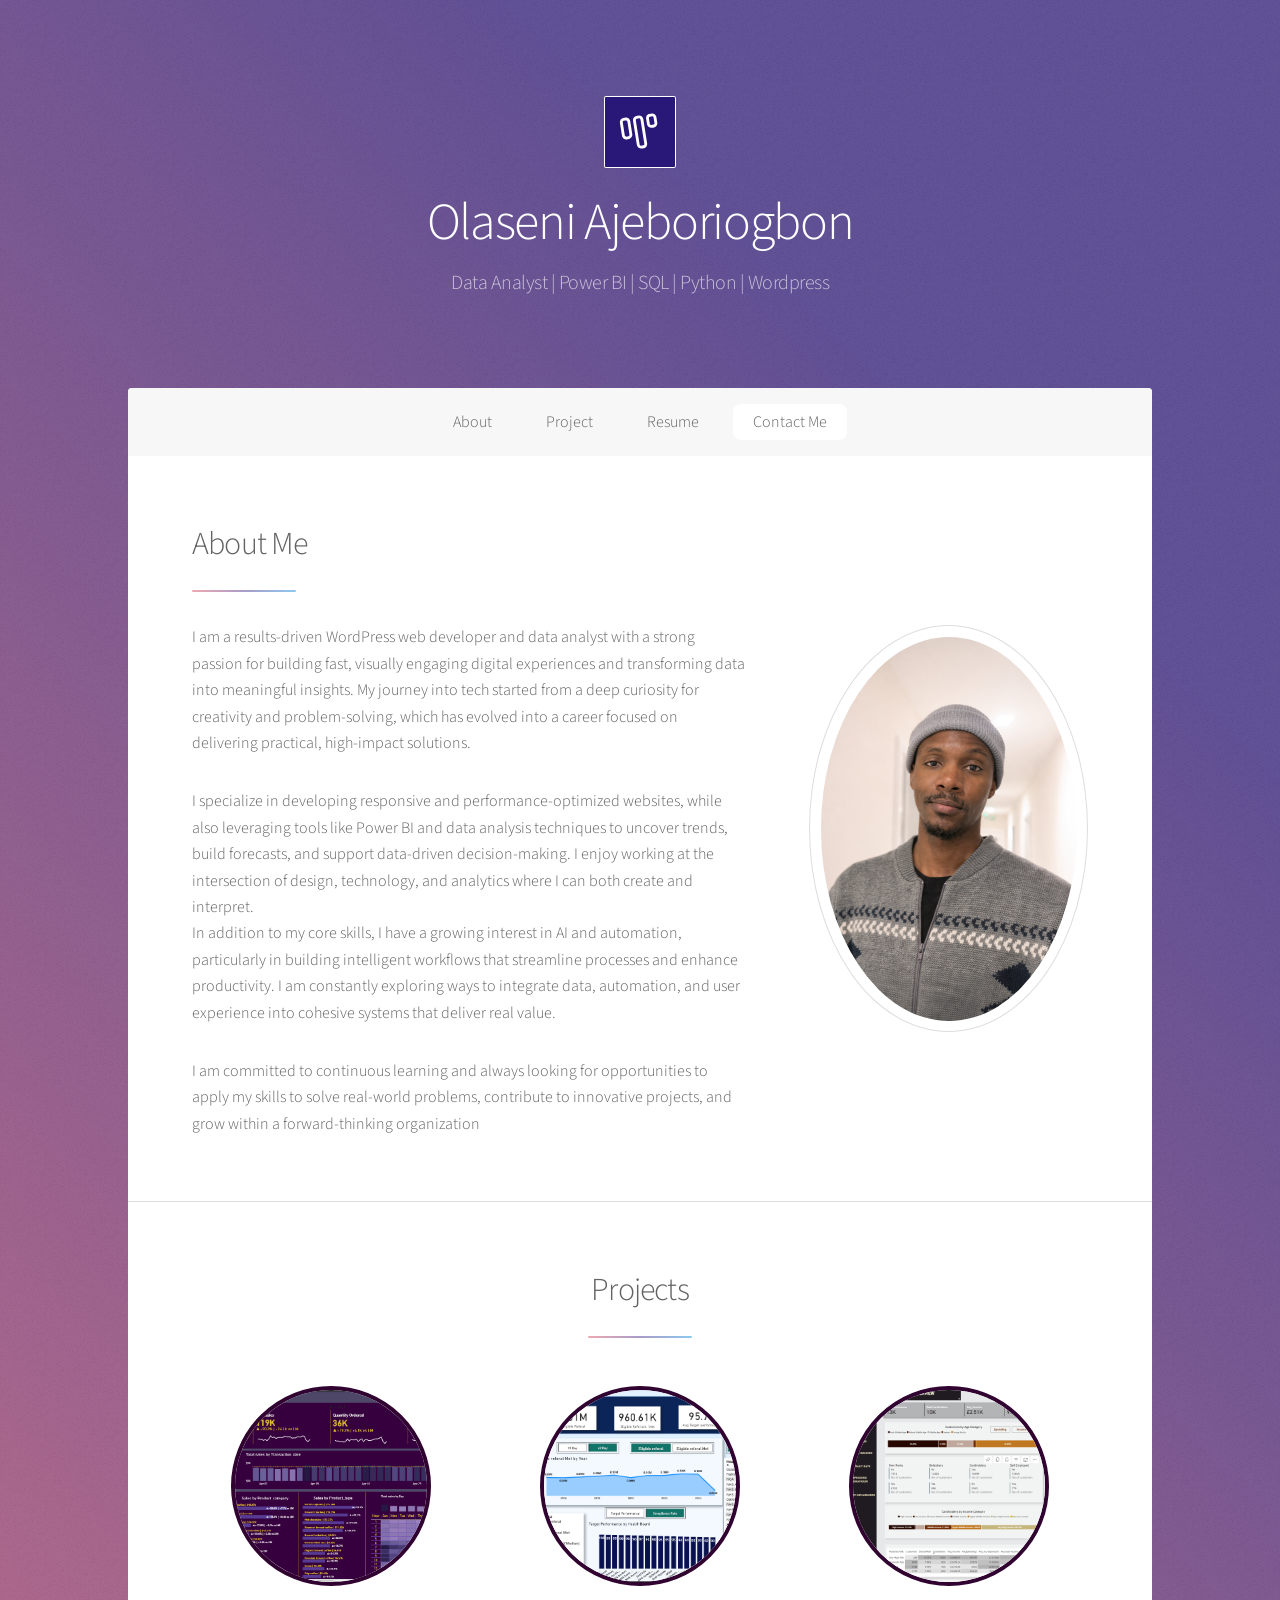
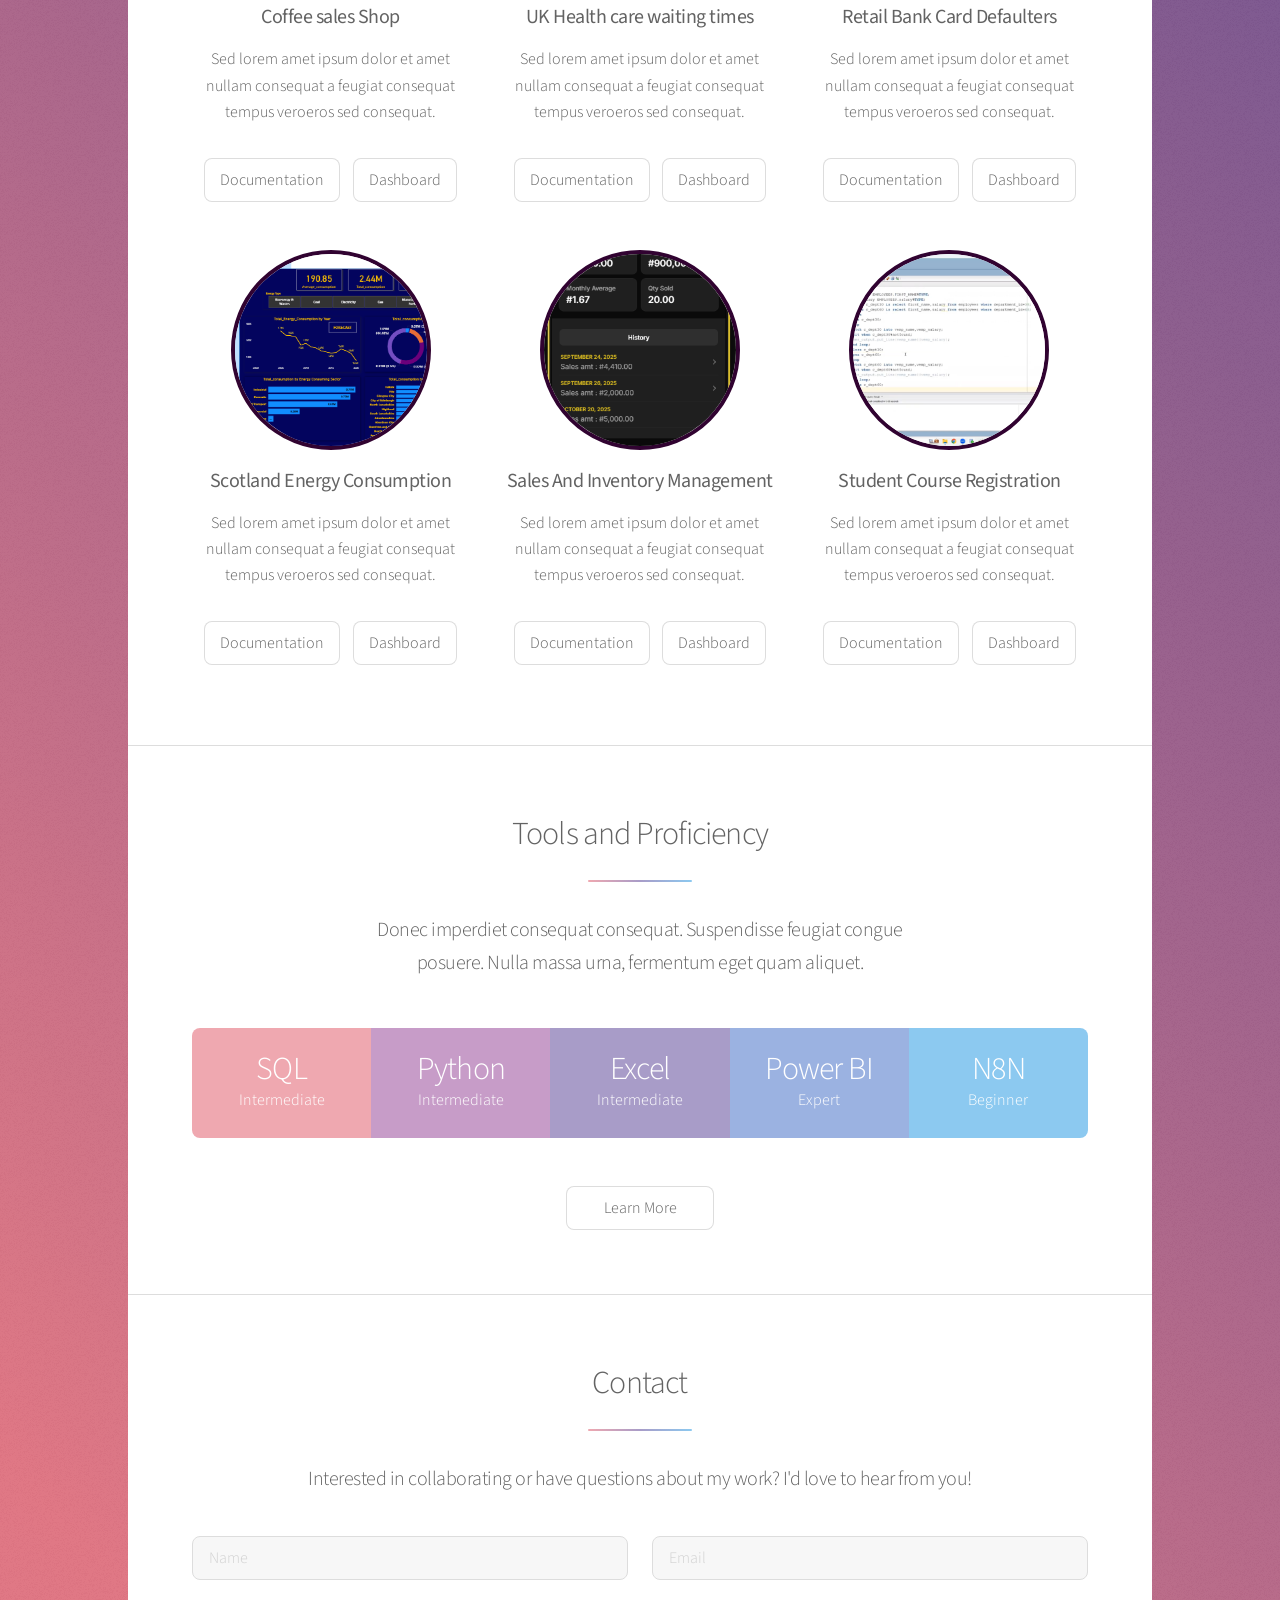
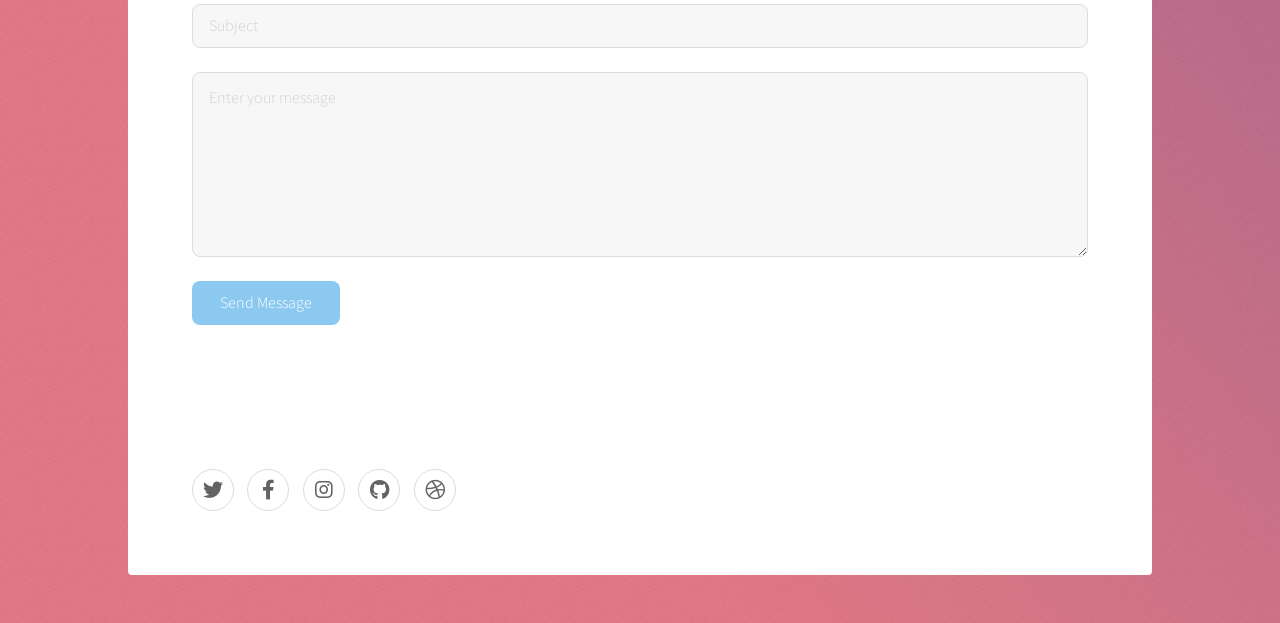
==== html5up-stellar/index.html @ 31a85ac9 "Add files via upload" ====
<!DOCTYPE HTML>
<html>

<head>
	<title>Stellar by HTML5 UP</title>
	<meta charset="utf-8" />
	<meta name="viewport" content="width=device-width, initial-scale=1, user-scalable=no" />
	<link rel="stylesheet" href="assets/css/main.css" />
	<noscript>
		<link rel="stylesheet" href="assets/css/noscript.css" />
	</noscript>
</head>

<body class="is-preload">

	<!-- Wrapper -->
	<div id="wrapper">

		<!-- Header -->
		<header id="header" class="alt">
			<span class="logo"><img src="images/Purple Logo.svg" alt="" /></span>
			<h1>Olaseni Ajeboriogbon</h1>
			<p>Data Analyst | Power BI | SQL | Python | Wordpress <br />
				<a href="https://twitter.com/ajlkn"></a><a href="https://html5up.net"></a>
			</p>
		</header>

		<!-- Nav -->
		<nav id="nav">
			<ul>
				<li><a href="#intro" class="active">About</a></li>
				<li><a href="#first">Project</a></li>
				<li><a href="#second">Resume</a></li>
				<li><a href="#cta">Contact Me</a></li>
			</ul>
		</nav>

		<!-- Main -->
		<div id="main">

			<!-- Introduction -->
			<section id="intro" class="main">
				<div class="spotlight">
					<div class="content">
						<header class="major">
							<h2>About Me</h2>
						</header>
						<p>I am a results-driven WordPress web developer and data analyst with a strong
							passion for building fast, visually engaging digital experiences and transforming
							data into meaningful insights. My journey into tech started from a deep curiosity for
							creativity and problem-solving, which has evolved into a career focused on delivering
							practical,
							high-impact solutions.</p>
						<p>I specialize in developing responsive and performance-optimized websites,
							while also leveraging tools like Power BI and data analysis techniques to
							uncover trends, build forecasts, and support data-driven decision-making.
							I enjoy working at the intersection of design, technology, and analytics where I can both
							create
							and interpret.
							<br>In addition to my core skills, I have a growing interest in AI and automation,
							particularly
							in building intelligent workflows that streamline processes and enhance productivity.
							I am constantly exploring ways to integrate data, automation, and user experience into
							cohesive systems that deliver real value.<br>
						</p>
						<p>I am committed to continuous learning and always looking for opportunities to apply my skills
							to solve
							real-world problems, contribute to innovative projects, and grow within a forward-thinking
							organization</p>
					
					</div>
					<span class="image"><img src="images/My Profile Picture.png" alt="" /></span>
				</div>
			</section>

			<!-- First Section -->
			<section id="first" class="main special">
				<header class="major">
					<h2>Projects</h2>
				</header>
				<ul class="features">
					<li>
						<span id="imgcontainer"><img src="images/Coffee shop.png" id = "img-wallpaper" alt="dashboard screenshot of coffee shop project" /></span>
						<h3><b>Coffee sales Shop</b></h3>
						<p>Sed lorem amet ipsum dolor et amet nullam consequat a feugiat consequat tempus veroeros sed
							consequat.</p>
						<div id="action-btn">
                        	<a href="[YOUR_GITHUB_PROJECT_URL]" target="_blank" id="btns" class="button">Documentation</a>
                        	<a href="[YOUR_LIVE_DASHBOARD_URL]" target="_blank" id="btns" class="button">Dashboard</a>
                    	</div>
					</li>
					<li>
						<span id="imgcontainer"><img src="images/Waiting_times.png" id = "img-wallpaper" alt="dashboard screenshot of waiting times project" /></span>
						<h3><B>UK Health care waiting times</B></h3>
						<p>Sed lorem amet ipsum dolor et amet nullam consequat a feugiat consequat tempus veroeros sed
							consequat.</p>
						<div id="action-btn">
                        	<a href="[YOUR_GITHUB_PROJECT_URL]" target="_blank" id="btns" class="button">Documentation</a>
                        	<a href="[YOUR_LIVE_DASHBOARD_URL]" target="_blank" id="btns" class="button">Dashboard</a>
                    	</div>
					</li>
					<li>
						<span id="imgcontainer"><img src="images/Card_defaulters.png" id = "img-wallpaper" alt="dashboard screenshot of card defaulters project" /></span>
						<h3><B>Retail Bank Card Defaulters</B></h3>
						<p>Sed lorem amet ipsum dolor et amet nullam consequat a feugiat consequat tempus veroeros sed
							consequat.</p>
						<div id="action-btn">
                        	<a href="[YOUR_GITHUB_PROJECT_URL]" target="_blank" id="btns" class="button">Documentation</a>
                        	<a href="[YOUR_LIVE_DASHBOARD_URL]" target="_blank" id="btns" class="button">Dashboard</a>
                    	</div>
					</li>
					<li>
						<span id="imgcontainer"><img src="images/Scotland_energy.png" id = "img-wallpaper" alt="dashboard screenshot of scotland energy project" /></span>
						<h3><B>Scotland Energy Consumption</B></h3>
						<p>Sed lorem amet ipsum dolor et amet nullam consequat a feugiat consequat tempus veroeros sed
							consequat.</p>
						<div id="action-btn">
                        	<a href="[YOUR_GITHUB_PROJECT_URL]" target="_blank" id="btns" class="button">Documentation</a>
                        	<a href="[YOUR_LIVE_DASHBOARD_URL]" target="_blank" id="btns" class="button">Dashboard</a>
                    	</div>
					</li>
					<li>
						<span id="imgcontainer"><img src="images/Glide_app.png" id = "img-wallpaper" alt="dashboard screenshot of glide app project" /></span>
						<h3><B>Sales And Inventory Management</B></h3>
						<p>Sed lorem amet ipsum dolor et amet nullam consequat a feugiat consequat tempus veroeros sed
							consequat.</p>
						<div id="action-btn">
                        	<a href="[YOUR_GITHUB_PROJECT_URL]" target="_blank" id="btns" class="button">Documentation</a>
                        	<a href="[YOUR_LIVE_DASHBOARD_URL]" target="_blank" id="btns" class="button">Dashboard</a>
                    	</div>
					</li>
					<li>
						<span id="imgcontainer"><img src="images/Mysql.png" id = "img-wallpaper" alt="dashboard screenshot of mysql project" /></span>
						<h3><B>Student Course Registration</B></h3>
						<p>Sed lorem amet ipsum dolor et amet nullam consequat a feugiat consequat tempus veroeros sed
							consequat.</p>
						<div id="action-btn">
                        	<a href="[YOUR_GITHUB_PROJECT_URL]" target="_blank" id="btns" class="button">Documentation</a>
                        	<a href="[YOUR_LIVE_DASHBOARD_URL]" target="_blank" id="btns" class="button">Dashboard</a>
                    	</div>
					</li>
				</ul>
				
			</section>

			<!-- Second Section -->
			<section id="second" class="main special">
				<header class="major">
					<h2>Tools and Proficiency</h2>
					<p>Donec imperdiet consequat consequat. Suspendisse feugiat congue<br />
						posuere. Nulla massa urna, fermentum eget quam aliquet.</p>
				</header>
				<ul class="statistics">
					<li class="style1">
						<span class=></span>
						<strong>SQL</strong> Intermediate
					</li>
					<li class="style2">
						<span class=></span>
						<strong>Python</strong> Intermediate
					</li>
					<li class="style3">
						<span class=></span>
						<strong>Excel</strong> Intermediate
					</li>
					<li class="style4">
						<span class=></span>
						<strong>Power BI</strong> Expert
					</li>
					<li class="style5">
						<span class=></span>
						<strong>N8N</strong> Beginner
					</li>
				</ul>
				<footer class="major">
					<ul class="actions special">
						<li><a href="generic.html" class="button">Learn More</a></li>
					</ul>
				</footer>
			</section>

			<!-- Get Started -->
			<section id="cta" class="main special">
				<header class="major">
					<h2>Contact</h2>
					<div class="container">
						<p> Interested in collaborating or have questions about my work? I'd love to hear from you!</p>
						<!--💡UPDATE: Go to formsubmit.co and replace the email with your own-->
						<form method="post" action="https://formsubmit.co/olaseniaje@gmail.com">
											<div class="row gtr-uniform">
												<div class="col-6 col-12-xsmall">
													<input type="text" name="demo-name" id="demo-name" value="" placeholder="Name" />
												</div>
												<div class="col-6 col-12-xsmall">
													<input type="email" name="demo-email" id="demo-email" value="" placeholder="Email" />
												</div>
												<div class="col-12">
													<input type="text" name="demo-category" id="demo-category" value="" placeholder="Subject" />
													
												</div>
												<div class="col-12">
													<textarea name="demo-message" id="demo-message" placeholder="Enter your message" rows="6"></textarea>
												</div>
												<div class="col-12">
													<ul class="actions">
														<li><input type="submit" value="Send Message" class="primary" /></li>
														
													</ul>
												</div>
											</div>
										</form>
					</div>
			</section>


			<!-- Footer -->
			<footer id="footer">
				
				<section>
					<ul class="icons">
						<li><a href="#" class="icon brands fa-twitter alt"><span class="label">Twitter</span></a></li>
						<li><a href="#" class="icon brands fa-facebook-f alt"><span class="label">Facebook</span></a>
						</li>
						<li><a href="#" class="icon brands fa-instagram alt"><span class="label">Instagram</span></a>
						</li>
						<li><a href="#" class="icon brands fa-github alt"><span class="label">GitHub</span></a></li>
						<li><a href="#" class="icon brands fa-dribbble alt"><span class="label">Dribbble</span></a></li>
					</ul>
				</section>
			</footer>
		</div>

		<!-- Scripts -->
		<script src="assets/js/jquery.min.js"></script>
		<script src="assets/js/jquery.scrollex.min.js"></script>
		<script src="assets/js/jquery.scrolly.min.js"></script>
		<script src="assets/js/browser.min.js"></script>
		<script src="assets/js/breakpoints.min.js"></script>
		<script src="assets/js/util.js"></script>
		<script src="assets/js/main.js"></script>

</body>

</html>
---- html5up-stellar/assets/css/main.css ----
@import url(fontawesome-all.min.css);
@import 'https://fonts.googleapis.com/css?family=Source+Sans+Pro:300,400';

/*
	Stellar by HTML5 UP
	html5up.net | @ajlkn
	Free for personal and commercial use under the CCA 3.0 license (html5up.net/license)
*/

html, body, div, span, applet, object,
iframe, h1, h2, h3, h4, h5, h6, p, blockquote,
pre, a, abbr, acronym, address, big, cite,
code, del, dfn, em, img, ins, kbd, q, s, samp,
small, strike, strong, sub, sup, tt, var, b,
u, i, center, dl, dt, dd, ol, ul, li, fieldset,
form, label, legend, table, caption, tbody,
tfoot, thead, tr, th, td, article, aside,
canvas, details, embed, figure, figcaption,
footer, header, hgroup, menu, nav, output, ruby,
section, summary, time, mark, audio, video {
	margin: 0;
	padding: 0;
	border: 0;
	font-size: 100%;
	font: inherit;
	vertical-align: baseline;}

article, aside, details, figcaption, figure,
footer, header, hgroup, menu, nav, section {
	display: block;}

body {
	line-height: 1;
}

ol, ul {
	list-style: none;
}

blockquote, q {
	quotes: none;
}

	blockquote:before, blockquote:after, q:before, q:after {
		content: '';
		content: none;
	}

table {
	border-collapse: collapse;
	border-spacing: 0;
}

body {
	-webkit-text-size-adjust: none;
}

mark {
	background-color: transparent;
	color: inherit;
}

input::-moz-focus-inner {
	border: 0;
	padding: 0;
}

input, select, textarea {
	-moz-appearance: none;
	-webkit-appearance: none;
	-ms-appearance: none;
	appearance: none;
}

/* Basic */

	@-ms-viewport {
		width: device-width;
	}

	body {
		-ms-overflow-style: scrollbar;
	}

	@media screen and (max-width: 480px) {

		html, body {
			min-width: 320px;
		}

	}

	html {
		box-sizing: border-box;
	}

	*, *:before, *:after {
		box-sizing: inherit;
	}

	body {
		background-color: #935d8c;
		background-image: url("images/overlay.png"), -moz-linear-gradient(45deg, #e37682 15%, #5f4d93 85%);
		background-image: url("images/overlay.png"), -webkit-linear-gradient(45deg, #e37682 15%, #5f4d93 85%);
		background-image: url("images/overlay.png"), -ms-linear-gradient(45deg, #e37682 15%, #5f4d93 85%);
		background-image: url("images/overlay.png"), linear-gradient(45deg, #e37682 15%, #5f4d93 85%);
	}

		body.is-preload *, body.is-preload *:before, body.is-preload *:after {
			-moz-animation: none !important;
			-webkit-animation: none !important;
			-ms-animation: none !important;
			animation: none !important;
			-moz-transition: none !important;
			-webkit-transition: none !important;
			-ms-transition: none !important;
			transition: none !important;
		}

/* Type */

	body {
		background-color: #935d8c;
		color: rgba(255, 255, 255, 0.65);
	}

	body, input, select, textarea {
		font-family: "Source Sans Pro", Helvetica, sans-serif;
		font-size: 17pt;
		font-weight: 300;
		line-height: 1.65;
	}

		@media screen and (max-width: 1680px) {

			body, input, select, textarea {
				font-size: 14pt;
			}

		}

		@media screen and (max-width: 1280px) {

			body, input, select, textarea {
				font-size: 12pt;
			}

		}

		@media screen and (max-width: 360px) {

			body, input, select, textarea {
				font-size: 11pt;
			}

		}

	a {
		-moz-transition: color 0.2s ease, border-bottom 0.2s ease;
		-webkit-transition: color 0.2s ease, border-bottom 0.2s ease;
		-ms-transition: color 0.2s ease, border-bottom 0.2s ease;
		transition: color 0.2s ease, border-bottom 0.2s ease;
		text-decoration: none;
		border-bottom: dotted 1px;
		color: inherit;
	}

		a:hover {
			border-bottom-color: transparent;
		}

	strong, b {
		font-weight: 400;
	}

	em, i {
		font-style: italic;
	}

	p {
		margin: 0 0 2em 0;
	}

		p.content {
			-moz-columns: 20em 2;
			-webkit-columns: 20em 2;
			-ms-columns: 20em 2;
			columns: 20em 2;
			-moz-column-gap: 2em;
			-webkit-column-gap: 2em;
			-ms-column-gap: 2em;
			column-gap: 2em;
			text-align: justify;
		}

	h1, h2, h3, h4, h5, h6 {
		font-weight: 300;
		line-height: 1.5;
		margin: 0 0 0.7em 0;
		letter-spacing: -0.025em;
	}

		h1 a, h2 a, h3 a, h4 a, h5 a, h6 a {
			color: inherit;
			text-decoration: none;
		}

	h1 {
		font-size: 2.5em;
		line-height: 1.2;
	}

	h2 {
		font-size: 1.5em;
	}

	h3 {
		font-size: 1.25em;
	}

	h4 {
		font-size: 1.1em;
	}

	h5 {
		font-size: 0.9em;
	}

	h6 {
		font-size: 0.7em;
	}

	@media screen and (max-width: 736px) {

		h1 {
			font-size: 2em;
		}

	}

	sub {
		font-size: 0.8em;
		position: relative;
		top: 0.5em;
	}

	sup {
		font-size: 0.8em;
		position: relative;
		top: -0.5em;
	}

	blockquote {
		border-left: solid 4px;
		font-style: italic;
		margin: 0 0 2em 0;
		padding: 0.5em 0 0.5em 2em;
	}

	code {
		border-radius: 8px;
		border: solid 1px;
		font-family: "Courier New", monospace;
		font-size: 0.9em;
		margin: 0 0.25em;
		padding: 0.25em 0.65em;
	}

	pre {
		-webkit-overflow-scrolling: touch;
		font-family: "Courier New", monospace;
		font-size: 0.9em;
		margin: 0 0 2em 0;
	}

		pre code {
			display: block;
			line-height: 1.75;
			padding: 1em 1.5em;
			overflow-x: auto;
		}

	hr {
		border: 0;
		border-bottom: solid 1px;
		margin: 2em 0;
	}

		hr.major {
			margin: 3em 0;
		}

	.align-left {
		text-align: left;
	}

	.align-center {
		text-align: center;
	}

	.align-right {
		text-align: right;
	}

	input, select, textarea {
		color: #ffffff;
	}

	a:hover {
		color: #ffffff;
	}

	strong, b {
		color: #ffffff;
	}

	h1, h2, h3, h4, h5, h6 {
		color: #ffffff;
	}

	blockquote {
		border-left-color: rgba(255, 255, 255, 0.35);
	}

	code {
		background: rgba(255, 255, 255, 0.075);
		border-color: rgba(255, 255, 255, 0.35);
	}

	hr {
		border-bottom-color: rgba(255, 255, 255, 0.35);
	}

/* Row */

	.row {
		display: flex;
		flex-wrap: wrap;
		box-sizing: border-box;
		align-items: stretch;
	}

		.row > * {
			box-sizing: border-box;
		}

		.row.gtr-uniform > * > :last-child {
			margin-bottom: 0;
		}

		.row.aln-left {
			justify-content: flex-start;
		}

		.row.aln-center {
			justify-content: center;
		}

		.row.aln-right {
			justify-content: flex-end;
		}

		.row.aln-top {
			align-items: flex-start;
		}

		.row.aln-middle {
			align-items: center;
		}

		.row.aln-bottom {
			align-items: flex-end;
		}

		.row > .imp {
			order: -1;
		}

		.row > .col-1 {
			width: 8.33333%;
		}

		.row > .off-1 {
			margin-left: 8.33333%;
		}

		.row > .col-2 {
			width: 16.66667%;
		}

		.row > .off-2 {
			margin-left: 16.66667%;
		}

		.row > .col-3 {
			width: 25%;
		}

		.row > .off-3 {
			margin-left: 25%;
		}

		.row > .col-4 {
			width: 33.33333%;
		}

		.row > .off-4 {
			margin-left: 33.33333%;
		}

		.row > .col-5 {
			width: 41.66667%;
		}

		.row > .off-5 {
			margin-left: 41.66667%;
		}

		.row > .col-6 {
			width: 50%;
		}

		.row > .off-6 {
			margin-left: 50%;
		}

		.row > .col-7 {
			width: 58.33333%;
		}

		.row > .off-7 {
			margin-left: 58.33333%;
		}

		.row > .col-8 {
			width: 66.66667%;
		}

		.row > .off-8 {
			margin-left: 66.66667%;
		}

		.row > .col-9 {
			width: 75%;
		}

		.row > .off-9 {
			margin-left: 75%;
		}

		.row > .col-10 {
			width: 83.33333%;
		}

		.row > .off-10 {
			margin-left: 83.33333%;
		}

		.row > .col-11 {
			width: 91.66667%;
		}

		.row > .off-11 {
			margin-left: 91.66667%;
		}

		.row > .col-12 {
			width: 100%;
		}

		.row > .off-12 {
			margin-left: 100%;
		}

		.row.gtr-0 {
			margin-top: 0;
			margin-left: 0em;
		}

			.row.gtr-0 > * {
				padding: 0 0 0 0em;
			}

			.row.gtr-0.gtr-uniform {
				margin-top: 0em;
			}

				.row.gtr-0.gtr-uniform > * {
					padding-top: 0em;
				}

		.row.gtr-25 {
			margin-top: 0;
			margin-left: -0.375em;
		}

			.row.gtr-25 > * {
				padding: 0 0 0 0.375em;
			}

			.row.gtr-25.gtr-uniform {
				margin-top: -0.375em;
			}

				.row.gtr-25.gtr-uniform > * {
					padding-top: 0.375em;
				}

		.row.gtr-50 {
			margin-top: 0;
			margin-left: -0.75em;
		}

			.row.gtr-50 > * {
				padding: 0 0 0 0.75em;
			}

			.row.gtr-50.gtr-uniform {
				margin-top: -0.75em;
			}

				.row.gtr-50.gtr-uniform > * {
					padding-top: 0.75em;
				}

		.row {
			margin-top: 0;
			margin-left: -1.5em;
		}

			.row > * {
				padding: 0 0 0 1.5em;
			}

			.row.gtr-uniform {
				margin-top: -1.5em;
			}

				.row.gtr-uniform > * {
					padding-top: 1.5em;
				}

		.row.gtr-150 {
			margin-top: 0;
			margin-left: -2.25em;
		}

			.row.gtr-150 > * {
				padding: 0 0 0 2.25em;
			}

			.row.gtr-150.gtr-uniform {
				margin-top: -2.25em;
			}

				.row.gtr-150.gtr-uniform > * {
					padding-top: 2.25em;
				}

		.row.gtr-200 {
			margin-top: 0;
			margin-left: -3em;
		}

			.row.gtr-200 > * {
				padding: 0 0 0 3em;
			}

			.row.gtr-200.gtr-uniform {
				margin-top: -3em;
			}

				.row.gtr-200.gtr-uniform > * {
					padding-top: 3em;
				}

		@media screen and (max-width: 1680px) {

			.row {
				display: flex;
				flex-wrap: wrap;
				box-sizing: border-box;
				align-items: stretch;
			}

				.row > * {
					box-sizing: border-box;
				}

				.row.gtr-uniform > * > :last-child {
					margin-bottom: 0;
				}

				.row.aln-left {
					justify-content: flex-start;
				}

				.row.aln-center {
					justify-content: center;
				}

				.row.aln-right {
					justify-content: flex-end;
				}

				.row.aln-top {
					align-items: flex-start;
				}

				.row.aln-middle {
					align-items: center;
				}

				.row.aln-bottom {
					align-items: flex-end;
				}

				.row > .imp-xlarge {
					order: -1;
				}

				.row > .col-1-xlarge {
					width: 8.33333%;
				}

				.row > .off-1-xlarge {
					margin-left: 8.33333%;
				}

				.row > .col-2-xlarge {
					width: 16.66667%;
				}

				.row > .off-2-xlarge {
					margin-left: 16.66667%;
				}

				.row > .col-3-xlarge {
					width: 25%;
				}

				.row > .off-3-xlarge {
					margin-left: 25%;
				}

				.row > .col-4-xlarge {
					width: 33.33333%;
				}

				.row > .off-4-xlarge {
					margin-left: 33.33333%;
				}

				.row > .col-5-xlarge {
					width: 41.66667%;
				}

				.row > .off-5-xlarge {
					margin-left: 41.66667%;
				}

				.row > .col-6-xlarge {
					width: 50%;
				}

				.row > .off-6-xlarge {
					margin-left: 50%;
				}

				.row > .col-7-xlarge {
					width: 58.33333%;
				}

				.row > .off-7-xlarge {
					margin-left: 58.33333%;
				}

				.row > .col-8-xlarge {
					width: 66.66667%;
				}

				.row > .off-8-xlarge {
					margin-left: 66.66667%;
				}

				.row > .col-9-xlarge {
					width: 75%;
				}

				.row > .off-9-xlarge {
					margin-left: 75%;
				}

				.row > .col-10-xlarge {
					width: 83.33333%;
				}

				.row > .off-10-xlarge {
					margin-left: 83.33333%;
				}

				.row > .col-11-xlarge {
					width: 91.66667%;
				}

				.row > .off-11-xlarge {
					margin-left: 91.66667%;
				}

				.row > .col-12-xlarge {
					width: 100%;
				}

				.row > .off-12-xlarge {
					margin-left: 100%;
				}

				.row.gtr-0 {
					margin-top: 0;
					margin-left: 0em;
				}

					.row.gtr-0 > * {
						padding: 0 0 0 0em;
					}

					.row.gtr-0.gtr-uniform {
						margin-top: 0em;
					}

						.row.gtr-0.gtr-uniform > * {
							padding-top: 0em;
						}

				.row.gtr-25 {
					margin-top: 0;
					margin-left: -0.375em;
				}

					.row.gtr-25 > * {
						padding: 0 0 0 0.375em;
					}

					.row.gtr-25.gtr-uniform {
						margin-top: -0.375em;
					}

						.row.gtr-25.gtr-uniform > * {
							padding-top: 0.375em;
						}

				.row.gtr-50 {
					margin-top: 0;
					margin-left: -0.75em;
				}

					.row.gtr-50 > * {
						padding: 0 0 0 0.75em;
					}

					.row.gtr-50.gtr-uniform {
						margin-top: -0.75em;
					}

						.row.gtr-50.gtr-uniform > * {
							padding-top: 0.75em;
						}

				.row {
					margin-top: 0;
					margin-left: -1.5em;
				}

					.row > * {
						padding: 0 0 0 1.5em;
					}

					.row.gtr-uniform {
						margin-top: -1.5em;
					}

						.row.gtr-uniform > * {
							padding-top: 1.5em;
						}

				.row.gtr-150 {
					margin-top: 0;
					margin-left: -2.25em;
				}

					.row.gtr-150 > * {
						padding: 0 0 0 2.25em;
					}

					.row.gtr-150.gtr-uniform {
						margin-top: -2.25em;
					}

						.row.gtr-150.gtr-uniform > * {
							padding-top: 2.25em;
						}

				.row.gtr-200 {
					margin-top: 0;
					margin-left: -3em;
				}

					.row.gtr-200 > * {
						padding: 0 0 0 3em;
					}

					.row.gtr-200.gtr-uniform {
						margin-top: -3em;
					}

						.row.gtr-200.gtr-uniform > * {
							padding-top: 3em;
						}

		}

		@media screen and (max-width: 1280px) {

			.row {
				display: flex;
				flex-wrap: wrap;
				box-sizing: border-box;
				align-items: stretch;
			}

				.row > * {
					box-sizing: border-box;
				}

				.row.gtr-uniform > * > :last-child {
					margin-bottom: 0;
				}

				.row.aln-left {
					justify-content: flex-start;
				}

				.row.aln-center {
					justify-content: center;
				}

				.row.aln-right {
					justify-content: flex-end;
				}

				.row.aln-top {
					align-items: flex-start;
				}

				.row.aln-middle {
					align-items: center;
				}

				.row.aln-bottom {
					align-items: flex-end;
				}

				.row > .imp-large {
					order: -1;
				}

				.row > .col-1-large {
					width: 8.33333%;
				}

				.row > .off-1-large {
					margin-left: 8.33333%;
				}

				.row > .col-2-large {
					width: 16.66667%;
				}

				.row > .off-2-large {
					margin-left: 16.66667%;
				}

				.row > .col-3-large {
					width: 25%;
				}

				.row > .off-3-large {
					margin-left: 25%;
				}

				.row > .col-4-large {
					width: 33.33333%;
				}

				.row > .off-4-large {
					margin-left: 33.33333%;
				}

				.row > .col-5-large {
					width: 41.66667%;
				}

				.row > .off-5-large {
					margin-left: 41.66667%;
				}

				.row > .col-6-large {
					width: 50%;
				}

				.row > .off-6-large {
					margin-left: 50%;
				}

				.row > .col-7-large {
					width: 58.33333%;
				}

				.row > .off-7-large {
					margin-left: 58.33333%;
				}

				.row > .col-8-large {
					width: 66.66667%;
				}

				.row > .off-8-large {
					margin-left: 66.66667%;
				}

				.row > .col-9-large {
					width: 75%;
				}

				.row > .off-9-large {
					margin-left: 75%;
				}

				.row > .col-10-large {
					width: 83.33333%;
				}

				.row > .off-10-large {
					margin-left: 83.33333%;
				}

				.row > .col-11-large {
					width: 91.66667%;
				}

				.row > .off-11-large {
					margin-left: 91.66667%;
				}

				.row > .col-12-large {
					width: 100%;
				}

				.row > .off-12-large {
					margin-left: 100%;
				}

				.row.gtr-0 {
					margin-top: 0;
					margin-left: 0em;
				}

					.row.gtr-0 > * {
						padding: 0 0 0 0em;
					}

					.row.gtr-0.gtr-uniform {
						margin-top: 0em;
					}

						.row.gtr-0.gtr-uniform > * {
							padding-top: 0em;
						}

				.row.gtr-25 {
					margin-top: 0;
					margin-left: -0.375em;
				}

					.row.gtr-25 > * {
						padding: 0 0 0 0.375em;
					}

					.row.gtr-25.gtr-uniform {
						margin-top: -0.375em;
					}

						.row.gtr-25.gtr-uniform > * {
							padding-top: 0.375em;
						}

				.row.gtr-50 {
					margin-top: 0;
					margin-left: -0.75em;
				}

					.row.gtr-50 > * {
						padding: 0 0 0 0.75em;
					}

					.row.gtr-50.gtr-uniform {
						margin-top: -0.75em;
					}

						.row.gtr-50.gtr-uniform > * {
							padding-top: 0.75em;
						}

				.row {
					margin-top: 0;
					margin-left: -1.5em;
				}

					.row > * {
						padding: 0 0 0 1.5em;
					}

					.row.gtr-uniform {
						margin-top: -1.5em;
					}

						.row.gtr-uniform > * {
							padding-top: 1.5em;
						}

				.row.gtr-150 {
					margin-top: 0;
					margin-left: -2.25em;
				}

					.row.gtr-150 > * {
						padding: 0 0 0 2.25em;
					}

					.row.gtr-150.gtr-uniform {
						margin-top: -2.25em;
					}

						.row.gtr-150.gtr-uniform > * {
							padding-top: 2.25em;
						}

				.row.gtr-200 {
					margin-top: 0;
					margin-left: -3em;
				}

					.row.gtr-200 > * {
						padding: 0 0 0 3em;
					}

					.row.gtr-200.gtr-uniform {
						margin-top: -3em;
					}

						.row.gtr-200.gtr-uniform > * {
							padding-top: 3em;
						}

		}

		@media screen and (max-width: 980px) {

			.row {
				display: flex;
				flex-wrap: wrap;
				box-sizing: border-box;
				align-items: stretch;
			}

				.row > * {
					box-sizing: border-box;
				}

				.row.gtr-uniform > * > :last-child {
					margin-bottom: 0;
				}

				.row.aln-left {
					justify-content: flex-start;
				}

				.row.aln-center {
					justify-content: center;
				}

				.row.aln-right {
					justify-content: flex-end;
				}

				.row.aln-top {
					align-items: flex-start;
				}

				.row.aln-middle {
					align-items: center;
				}

				.row.aln-bottom {
					align-items: flex-end;
				}

				.row > .imp-medium {
					order: -1;
				}

				.row > .col-1-medium {
					width: 8.33333%;
				}

				.row > .off-1-medium {
					margin-left: 8.33333%;
				}

				.row > .col-2-medium {
					width: 16.66667%;
				}

				.row > .off-2-medium {
					margin-left: 16.66667%;
				}

				.row > .col-3-medium {
					width: 25%;
				}

				.row > .off-3-medium {
					margin-left: 25%;
				}

				.row > .col-4-medium {
					width: 33.33333%;
				}

				.row > .off-4-medium {
					margin-left: 33.33333%;
				}

				.row > .col-5-medium {
					width: 41.66667%;
				}

				.row > .off-5-medium {
					margin-left: 41.66667%;
				}

				.row > .col-6-medium {
					width: 50%;
				}

				.row > .off-6-medium {
					margin-left: 50%;
				}

				.row > .col-7-medium {
					width: 58.33333%;
				}

				.row > .off-7-medium {
					margin-left: 58.33333%;
				}

				.row > .col-8-medium {
					width: 66.66667%;
				}

				.row > .off-8-medium {
					margin-left: 66.66667%;
				}

				.row > .col-9-medium {
					width: 75%;
				}

				.row > .off-9-medium {
					margin-left: 75%;
				}

				.row > .col-10-medium {
					width: 83.33333%;
				}

				.row > .off-10-medium {
					margin-left: 83.33333%;
				}

				.row > .col-11-medium {
					width: 91.66667%;
				}

				.row > .off-11-medium {
					margin-left: 91.66667%;
				}

				.row > .col-12-medium {
					width: 100%;
				}

				.row > .off-12-medium {
					margin-left: 100%;
				}

				.row.gtr-0 {
					margin-top: 0;
					margin-left: 0em;
				}

					.row.gtr-0 > * {
						padding: 0 0 0 0em;
					}

					.row.gtr-0.gtr-uniform {
						margin-top: 0em;
					}

						.row.gtr-0.gtr-uniform > * {
							padding-top: 0em;
						}

				.row.gtr-25 {
					margin-top: 0;
					margin-left: -0.375em;
				}

					.row.gtr-25 > * {
						padding: 0 0 0 0.375em;
					}

					.row.gtr-25.gtr-uniform {
						margin-top: -0.375em;
					}

						.row.gtr-25.gtr-uniform > * {
							padding-top: 0.375em;
						}

				.row.gtr-50 {
					margin-top: 0;
					margin-left: -0.75em;
				}

					.row.gtr-50 > * {
						padding: 0 0 0 0.75em;
					}

					.row.gtr-50.gtr-uniform {
						margin-top: -0.75em;
					}

						.row.gtr-50.gtr-uniform > * {
							padding-top: 0.75em;
						}

				.row {
					margin-top: 0;
					margin-left: -1.5em;
				}

					.row > * {
						padding: 0 0 0 1.5em;
					}

					.row.gtr-uniform {
						margin-top: -1.5em;
					}

						.row.gtr-uniform > * {
							padding-top: 1.5em;
						}

				.row.gtr-150 {
					margin-top: 0;
					margin-left: -2.25em;
				}

					.row.gtr-150 > * {
						padding: 0 0 0 2.25em;
					}

					.row.gtr-150.gtr-uniform {
						margin-top: -2.25em;
					}

						.row.gtr-150.gtr-uniform > * {
							padding-top: 2.25em;
						}

				.row.gtr-200 {
					margin-top: 0;
					margin-left: -3em;
				}

					.row.gtr-200 > * {
						padding: 0 0 0 3em;
					}

					.row.gtr-200.gtr-uniform {
						margin-top: -3em;
					}

						.row.gtr-200.gtr-uniform > * {
							padding-top: 3em;
						}

		}

		@media screen and (max-width: 736px) {

			.row {
				display: flex;
				flex-wrap: wrap;
				box-sizing: border-box;
				align-items: stretch;
			}

				.row > * {
					box-sizing: border-box;
				}

				.row.gtr-uniform > * > :last-child {
					margin-bottom: 0;
				}

				.row.aln-left {
					justify-content: flex-start;
				}

				.row.aln-center {
					justify-content: center;
				}

				.row.aln-right {
					justify-content: flex-end;
				}

				.row.aln-top {
					align-items: flex-start;
				}

				.row.aln-middle {
					align-items: center;
				}

				.row.aln-bottom {
					align-items: flex-end;
				}

				.row > .imp-small {
					order: -1;
				}

				.row > .col-1-small {
					width: 8.33333%;
				}

				.row > .off-1-small {
					margin-left: 8.33333%;
				}

				.row > .col-2-small {
					width: 16.66667%;
				}

				.row > .off-2-small {
					margin-left: 16.66667%;
				}

				.row > .col-3-small {
					width: 25%;
				}

				.row > .off-3-small {
					margin-left: 25%;
				}

				.row > .col-4-small {
					width: 33.33333%;
				}

				.row > .off-4-small {
					margin-left: 33.33333%;
				}

				.row > .col-5-small {
					width: 41.66667%;
				}

				.row > .off-5-small {
					margin-left: 41.66667%;
				}

				.row > .col-6-small {
					width: 50%;
				}

				.row > .off-6-small {
					margin-left: 50%;
				}

				.row > .col-7-small {
					width: 58.33333%;
				}

				.row > .off-7-small {
					margin-left: 58.33333%;
				}

				.row > .col-8-small {
					width: 66.66667%;
				}

				.row > .off-8-small {
					margin-left: 66.66667%;
				}

				.row > .col-9-small {
					width: 75%;
				}

				.row > .off-9-small {
					margin-left: 75%;
				}

				.row > .col-10-small {
					width: 83.33333%;
				}

				.row > .off-10-small {
					margin-left: 83.33333%;
				}

				.row > .col-11-small {
					width: 91.66667%;
				}

				.row > .off-11-small {
					margin-left: 91.66667%;
				}

				.row > .col-12-small {
					width: 100%;
				}

				.row > .off-12-small {
					margin-left: 100%;
				}

				.row.gtr-0 {
					margin-top: 0;
					margin-left: 0em;
				}

					.row.gtr-0 > * {
						padding: 0 0 0 0em;
					}

					.row.gtr-0.gtr-uniform {
						margin-top: 0em;
					}

						.row.gtr-0.gtr-uniform > * {
							padding-top: 0em;
						}

				.row.gtr-25 {
					margin-top: 0;
					margin-left: -0.25em;
				}

					.row.gtr-25 > * {
						padding: 0 0 0 0.25em;
					}

					.row.gtr-25.gtr-uniform {
						margin-top: -0.25em;
					}

						.row.gtr-25.gtr-uniform > * {
							padding-top: 0.25em;
						}

				.row.gtr-50 {
					margin-top: 0;
					margin-left: -0.5em;
				}

					.row.gtr-50 > * {
						padding: 0 0 0 0.5em;
					}

					.row.gtr-50.gtr-uniform {
						margin-top: -0.5em;
					}

						.row.gtr-50.gtr-uniform > * {
							padding-top: 0.5em;
						}

				.row {
					margin-top: 0;
					margin-left: -1em;
				}

					.row > * {
						padding: 0 0 0 1em;
					}

					.row.gtr-uniform {
						margin-top: -1em;
					}

						.row.gtr-uniform > * {
							padding-top: 1em;
						}

				.row.gtr-150 {
					margin-top: 0;
					margin-left: -1.5em;
				}

					.row.gtr-150 > * {
						padding: 0 0 0 1.5em;
					}

					.row.gtr-150.gtr-uniform {
						margin-top: -1.5em;
					}

						.row.gtr-150.gtr-uniform > * {
							padding-top: 1.5em;
						}

				.row.gtr-200 {
					margin-top: 0;
					margin-left: -2em;
				}

					.row.gtr-200 > * {
						padding: 0 0 0 2em;
					}

					.row.gtr-200.gtr-uniform {
						margin-top: -2em;
					}

						.row.gtr-200.gtr-uniform > * {
							padding-top: 2em;
						}

		}

		@media screen and (max-width: 480px) {

			.row {
				display: flex;
				flex-wrap: wrap;
				box-sizing: border-box;
				align-items: stretch;
			}

				.row > * {
					box-sizing: border-box;
				}

				.row.gtr-uniform > * > :last-child {
					margin-bottom: 0;
				}

				.row.aln-left {
					justify-content: flex-start;
				}

				.row.aln-center {
					justify-content: center;
				}

				.row.aln-right {
					justify-content: flex-end;
				}

				.row.aln-top {
					align-items: flex-start;
				}

				.row.aln-middle {
					align-items: center;
				}

				.row.aln-bottom {
					align-items: flex-end;
				}

				.row > .imp-xsmall {
					order: -1;
				}

				.row > .col-1-xsmall {
					width: 8.33333%;
				}

				.row > .off-1-xsmall {
					margin-left: 8.33333%;
				}

				.row > .col-2-xsmall {
					width: 16.66667%;
				}

				.row > .off-2-xsmall {
					margin-left: 16.66667%;
				}

				.row > .col-3-xsmall {
					width: 25%;
				}

				.row > .off-3-xsmall {
					margin-left: 25%;
				}

				.row > .col-4-xsmall {
					width: 33.33333%;
				}

				.row > .off-4-xsmall {
					margin-left: 33.33333%;
				}

				.row > .col-5-xsmall {
					width: 41.66667%;
				}

				.row > .off-5-xsmall {
					margin-left: 41.66667%;
				}

				.row > .col-6-xsmall {
					width: 50%;
				}

				.row > .off-6-xsmall {
					margin-left: 50%;
				}

				.row > .col-7-xsmall {
					width: 58.33333%;
				}

				.row > .off-7-xsmall {
					margin-left: 58.33333%;
				}

				.row > .col-8-xsmall {
					width: 66.66667%;
				}

				.row > .off-8-xsmall {
					margin-left: 66.66667%;
				}

				.row > .col-9-xsmall {
					width: 75%;
				}

				.row > .off-9-xsmall {
					margin-left: 75%;
				}

				.row > .col-10-xsmall {
					width: 83.33333%;
				}

				.row > .off-10-xsmall {
					margin-left: 83.33333%;
				}

				.row > .col-11-xsmall {
					width: 91.66667%;
				}

				.row > .off-11-xsmall {
					margin-left: 91.66667%;
				}

				.row > .col-12-xsmall {
					width: 100%;
				}

				.row > .off-12-xsmall {
					margin-left: 100%;
				}

				.row.gtr-0 {
					margin-top: 0;
					margin-left: 0em;
				}

					.row.gtr-0 > * {
						padding: 0 0 0 0em;
					}

					.row.gtr-0.gtr-uniform {
						margin-top: 0em;
					}

						.row.gtr-0.gtr-uniform > * {
							padding-top: 0em;
						}

				.row.gtr-25 {
					margin-top: 0;
					margin-left: -0.3125em;
				}

					.row.gtr-25 > * {
						padding: 0 0 0 0.3125em;
					}

					.row.gtr-25.gtr-uniform {
						margin-top: -0.3125em;
					}

						.row.gtr-25.gtr-uniform > * {
							padding-top: 0.3125em;
						}

				.row.gtr-50 {
					margin-top: 0;
					margin-left: -0.625em;
				}

					.row.gtr-50 > * {
						padding: 0 0 0 0.625em;
					}

					.row.gtr-50.gtr-uniform {
						margin-top: -0.625em;
					}

						.row.gtr-50.gtr-uniform > * {
							padding-top: 0.625em;
						}

				.row {
					margin-top: 0;
					margin-left: -1.25em;
				}

					.row > * {
						padding: 0 0 0 1.25em;
					}

					.row.gtr-uniform {
						margin-top: -1.25em;
					}

						.row.gtr-uniform > * {
							padding-top: 1.25em;
						}

				.row.gtr-150 {
					margin-top: 0;
					margin-left: -1.875em;
				}

					.row.gtr-150 > * {
						padding: 0 0 0 1.875em;
					}

					.row.gtr-150.gtr-uniform {
						margin-top: -1.875em;
					}

						.row.gtr-150.gtr-uniform > * {
							padding-top: 1.875em;
						}

				.row.gtr-200 {
					margin-top: 0;
					margin-left: -2.5em;
				}

					.row.gtr-200 > * {
						padding: 0 0 0 2.5em;
					}

					.row.gtr-200.gtr-uniform {
						margin-top: -2.5em;
					}

						.row.gtr-200.gtr-uniform > * {
							padding-top: 2.5em;
						}

		}

/* Box */

	.box {
		border-radius: 8px;
		border: solid;
		margin-bottom: 2em;
		padding: 1.5em;
	}

		.box > :last-child,
		.box > :last-child > :last-child,
		.box > :last-child > :last-child > :last-child {
			margin-bottom: 0;
		}

		.box.alt {
			border: 0;
			border-radius: 0;
			padding: 0;
		}

	.box {
		border-color: rgba(255, 255, 255, 0.35);
	}

/* Button */

	input[type="submit"],
	input[type="reset"],
	input[type="button"],
	button,
	.button {
		-moz-appearance: none;
		-webkit-appearance: none;
		-ms-appearance: none;
		appearance: none;
		-moz-transition: background-color 0.2s ease-in-out, color 0.2s ease-in-out;
		-webkit-transition: background-color 0.2s ease-in-out, color 0.2s ease-in-out;
		-ms-transition: background-color 0.2s ease-in-out, color 0.2s ease-in-out;
		transition: background-color 0.2s ease-in-out, color 0.2s ease-in-out;
		border-radius: 8px;
		border: 0;
		cursor: pointer;
		display: inline-block;
		font-weight: 300;
		height: 2.75em;
		line-height: 2.75em;
		min-width: 9.25em;
		padding: 0 1.5em;
		text-align: center;
		text-decoration: none;
		white-space: nowrap;
	}

		input[type="submit"].icon,
		input[type="reset"].icon,
		input[type="button"].icon,
		button.icon,
		.button.icon {
			padding-left: 1.35em;
		}

			input[type="submit"].icon:before,
			input[type="reset"].icon:before,
			input[type="button"].icon:before,
			button.icon:before,
			.button.icon:before {
				margin-right: 0.5em;
			}

		input[type="submit"].fit,
		input[type="reset"].fit,
		input[type="button"].fit,
		button.fit,
		.button.fit {
			width: 100%;
		}

		input[type="submit"].small,
		input[type="reset"].small,
		input[type="button"].small,
		button.small,
		.button.small {
			font-size: 0.8em;
		}

		input[type="submit"].large,
		input[type="reset"].large,
		input[type="button"].large,
		button.large,
		.button.large {
			font-size: 1.35em;
		}

		input[type="submit"].disabled, input[type="submit"]:disabled,
		input[type="reset"].disabled,
		input[type="reset"]:disabled,
		input[type="button"].disabled,
		input[type="button"]:disabled,
		button.disabled,
		button:disabled,
		.button.disabled,
		.button:disabled {
			pointer-events: none;
			opacity: 0.25;
		}

		@media screen and (max-width: 736px) {

			input[type="submit"],
			input[type="reset"],
			input[type="button"],
			button,
			.button {
				min-width: 0;
			}

		}

	input[type="submit"],
	input[type="reset"],
	input[type="button"],
	button,
	.button {
		background-color: transparent;
		box-shadow: inset 0 0 0 1px rgba(255, 255, 255, 0.35);
		color: #ffffff !important;
	}

		input[type="submit"]:hover,
		input[type="reset"]:hover,
		input[type="button"]:hover,
		button:hover,
		.button:hover {
			background-color: rgba(255, 255, 255, 0.075);
		}

		input[type="submit"]:active,
		input[type="reset"]:active,
		input[type="button"]:active,
		button:active,
		.button:active {
			background-color: rgba(255, 255, 255, 0.2);
		}

		input[type="submit"].icon:before,
		input[type="reset"].icon:before,
		input[type="button"].icon:before,
		button.icon:before,
		.button.icon:before {
			color: rgba(255, 255, 255, 0.5);
		}

		input[type="submit"].primary,
		input[type="reset"].primary,
		input[type="button"].primary,
		button.primary,
		.button.primary {
			background-color: #8cc9f0;
			color: #ffffff !important;
			box-shadow: none;
		}

			input[type="submit"].primary:hover,
			input[type="reset"].primary:hover,
			input[type="button"].primary:hover,
			button.primary:hover,
			.button.primary:hover {
				background-color: #9acff2;
			}

			input[type="submit"].primary:active,
			input[type="reset"].primary:active,
			input[type="button"].primary:active,
			button.primary:active,
			.button.primary:active {
				background-color: #7ec3ee;
			}

			input[type="submit"].primary.icon:before,
			input[type="reset"].primary.icon:before,
			input[type="button"].primary.icon:before,
			button.primary.icon:before,
			.button.primary.icon:before {
				color: #ffffff !important;
			}

/* Form */

	form {
		margin: 0 0 2em 0;
	}

	label {
		display: block;
		font-size: 0.9em;
		font-weight: 400;
		margin: 0 0 1em 0;
	}

	input[type="text"],
	input[type="password"],
	input[type="email"],
	select,
	textarea {
		-moz-appearance: none;
		-webkit-appearance: none;
		-ms-appearance: none;
		appearance: none;
		border-radius: 8px;
		border: solid 1px;
		color: inherit;
		display: block;
		outline: 0;
		padding: 0 1em;
		text-decoration: none;
		width: 100%;
	}

		input[type="text"]:invalid,
		input[type="password"]:invalid,
		input[type="email"]:invalid,
		select:invalid,
		textarea:invalid {
			box-shadow: none;
		}

	select {
		background-size: 1.25rem;
		background-repeat: no-repeat;
		background-position: calc(100% - 1rem) center;
		height: 2.75em;
		padding-right: 2.75em;
		text-overflow: ellipsis;
	}

		select:focus::-ms-value {
			background-color: transparent;
		}

		select::-ms-expand {
			display: none;
		}

	input[type="text"],
	input[type="password"],
	input[type="email"],
	select {
		height: 2.75em;
	}

	textarea {
		padding: 0.75em 1em;
	}

	input[type="checkbox"],
	input[type="radio"] {
		-moz-appearance: none;
		-webkit-appearance: none;
		-ms-appearance: none;
		appearance: none;
		display: block;
		float: left;
		margin-right: -2em;
		opacity: 0;
		width: 1em;
		z-index: -1;
	}

		input[type="checkbox"] + label,
		input[type="radio"] + label {
			text-decoration: none;
			cursor: pointer;
			display: inline-block;
			font-size: 1em;
			font-weight: 300;
			padding-left: 2.4em;
			padding-right: 0.75em;
			position: relative;
		}

			input[type="checkbox"] + label:before,
			input[type="radio"] + label:before {
				-moz-osx-font-smoothing: grayscale;
				-webkit-font-smoothing: antialiased;
				display: inline-block;
				font-style: normal;
				font-variant: normal;
				text-rendering: auto;
				line-height: 1;
				text-transform: none !important;
				font-family: 'Font Awesome 5 Free';
				font-weight: 900;
			}

			input[type="checkbox"] + label:before,
			input[type="radio"] + label:before {
				border-radius: 8px;
				border: solid 1px;
				content: '';
				display: inline-block;
				font-size: 0.8em;
				height: 2.0625em;
				left: 0;
				line-height: 2.0625em;
				position: absolute;
				text-align: center;
				top: 0;
				width: 2.0625em;
			}

		input[type="checkbox"]:checked + label:before,
		input[type="radio"]:checked + label:before {
			content: '\f00c';
		}

	input[type="checkbox"] + label:before {
		border-radius: 8px;
	}

	input[type="radio"] + label:before {
		border-radius: 100%;
	}

	::-webkit-input-placeholder {
		opacity: 1.0;
	}

	:-moz-placeholder {
		opacity: 1.0;
	}

	::-moz-placeholder {
		opacity: 1.0;
	}

	:-ms-input-placeholder {
		opacity: 1.0;
	}

	label {
		color: #ffffff;
	}

	input[type="text"],
	input[type="password"],
	input[type="email"],
	select,
	textarea {
		background-color: rgba(255, 255, 255, 0.075);
		border-color: rgba(255, 255, 255, 0.35);
	}

		input[type="text"]:focus,
		input[type="password"]:focus,
		input[type="email"]:focus,
		select:focus,
		textarea:focus {
			border-color: #8cc9f0;
			box-shadow: 0 0 0 1px #8cc9f0;
		}

	select {
		background-image: url("data:image/svg+xml;charset=utf8,%3Csvg xmlns='http://www.w3.org/2000/svg' width='40' height='40' preserveAspectRatio='none' viewBox='0 0 40 40'%3E%3Cpath d='M9.4,12.3l10.4,10.4l10.4-10.4c0.2-0.2,0.5-0.4,0.9-0.4c0.3,0,0.6,0.1,0.9,0.4l3.3,3.3c0.2,0.2,0.4,0.5,0.4,0.9 c0,0.4-0.1,0.6-0.4,0.9L20.7,31.9c-0.2,0.2-0.5,0.4-0.9,0.4c-0.3,0-0.6-0.1-0.9-0.4L4.3,17.3c-0.2-0.2-0.4-0.5-0.4-0.9 c0-0.4,0.1-0.6,0.4-0.9l3.3-3.3c0.2-0.2,0.5-0.4,0.9-0.4S9.1,12.1,9.4,12.3z' fill='rgba(255, 255, 255, 0.35)' /%3E%3C/svg%3E");
	}

		select option {
			color: #ffffff;
			background: #935d8c;
		}

	input[type="checkbox"] + label,
	input[type="radio"] + label {
		color: rgba(255, 255, 255, 0.65);
	}

		input[type="checkbox"] + label:before,
		input[type="radio"] + label:before {
			background: rgba(255, 255, 255, 0.075);
			border-color: rgba(255, 255, 255, 0.35);
		}

	input[type="checkbox"]:checked + label:before,
	input[type="radio"]:checked + label:before {
		background-color: #ffffff;
		border-color: #ffffff;
		color: #935d8c;
	}

	input[type="checkbox"]:focus + label:before,
	input[type="radio"]:focus + label:before {
		border-color: #8cc9f0;
		box-shadow: 0 0 0 1px #8cc9f0;
	}

	::-webkit-input-placeholder {
		color: rgba(255, 255, 255, 0.5) !important;
	}

	:-moz-placeholder {
		color: rgba(255, 255, 255, 0.5) !important;
	}

	::-moz-placeholder {
		color: rgba(255, 255, 255, 0.5) !important;
	}

	:-ms-input-placeholder {
		color: rgba(255, 255, 255, 0.5) !important;
	}

	.formerize-placeholder {
		color: rgba(255, 255, 255, 0.5) !important;
	}

/* Icon */

	.icon {
		text-decoration: none;
		-moz-transition: background-color 0.2s ease-in-out, color 0.2s ease-in-out;
		-webkit-transition: background-color 0.2s ease-in-out, color 0.2s ease-in-out;
		-ms-transition: background-color 0.2s ease-in-out, color 0.2s ease-in-out;
		transition: background-color 0.2s ease-in-out, color 0.2s ease-in-out;
		border-bottom: none;
		position: relative;
	}

		.icon:before {
			-moz-osx-font-smoothing: grayscale;
			-webkit-font-smoothing: antialiased;
			display: inline-block;
			font-style: normal;
			font-variant: normal;
			text-rendering: auto;
			line-height: 1;
			text-transform: none !important;
			font-family: 'Font Awesome 5 Free';
			font-weight: 400;
		}

		.icon > .label {
			display: none;
		}

		.icon:before {
			line-height: solid;
		}

		.icon.solid:before {
			font-weight: 900;
		}

		.icon.brands:before {
			font-family: 'Font Awesome 5 Brands';
		}

		.icon.major {
			border: solid 1px;
			display: inline-block;
			border-radius: 100%;
			padding: 0.65em;
			margin: 0 0 2em 0;
			cursor: default;
		}

			.icon.major:before {
				display: inline-block;
				font-size: 6.25rem;
				width: 2.25em;
				height: 2.25em;
				line-height: 2.2em;
				border-radius: 100%;
				border: solid 1px;
				text-align: center;
			}

		.icon.alt {
			display: inline-block;
			border: solid 1px;
			border-radius: 100%;
		}

			.icon.alt:before {
				display: block;
				font-size: 1.25em;
				width: 2em;
				height: 2em;
				text-align: center;
				line-height: 2em;
			}

		.icon.style1 {
			color: #efa8b0;
		}

		.icon.style2 {
			color: #c79cc8;
		}

		.icon.style3 {
			color: #a89cc8;
		}

		.icon.style4 {
			color: #9bb2e1;
		}

		.icon.style5 {
			color: #8cc9f0;
		}

		@media screen and (max-width: 1680px) {

			.icon.major:before {
				font-size: 5.5rem;
			}

		}

		@media screen and (max-width: 1280px) {

			.icon.major:before {
				font-size: 4.75rem;
			}

		}

		@media screen and (max-width: 736px) {

			.icon.major {
				margin: 0 0 1.5em 0;
				padding: 0.35em;
			}

				.icon.major:before {
					font-size: 3.5rem;
				}

		}

	.icon.major {
		border-color: rgba(255, 255, 255, 0.35);
	}

		.icon.major:before {
			border-color: rgba(255, 255, 255, 0.35);
		}

	.icon.alt {
		border-color: rgba(255, 255, 255, 0.35);
		color: #ffffff;
	}

		.icon.alt:hover {
			background-color: rgba(255, 255, 255, 0.075);
		}

		.icon.alt:active {
			background-color: rgba(255, 255, 255, 0.2);
		}

/* Image */

	.image {
		border-radius: 8px;
		border: 0;
		display: inline-block;
		position: relative;
	}

		.image img {
			border-radius: 8px;
			display: block;
			
		}

		.image.left, .image.right {
			max-width: 40%;
		}

			.image.left img, .image.right img {
				width: 100%;
			}

		.image.left {
			float: left;
			margin: 0 1.5em 1em 0;
			top: 0.25em;
		}

		.image.right {
			float: right;
			margin: 0 0 1em 1.5em;
			top: 0.25em;
		}

		.image.fit {
			display: block;
			margin: 0 0 2em 0;
			width: 100%;
		}

			.image.fit img {
				width: 100%;
			}

		.image.main {
			display: block;
			margin: 0 0 3em 0;
			width: 100%;
			height: 250px;
			overflow:hidden;
		}

			.image.main img {
				width: 100%;
				height: 100%;
				object-fit: cover;
				
			}

/* List */

	ol {
		list-style: decimal;
		margin: 0 0 2em 0;
		padding-left: 1.25em;
	}

		ol li {
			padding-left: 0.25em;
		}

	ul {
		list-style: disc;
		margin: 0 0 2em 0;
		padding-left: 1em;
	}

		ul li {
			padding-left: 0.5em;
		}

		ul.alt {
			list-style: none;
			padding-left: 0;
		}

			ul.alt li {
				border-top: solid 1px;
				padding: 0.5em 0;
			}

				ul.alt li:first-child {
					border-top: 0;
					padding-top: 0;
				}

	dl {
		margin: 0 0 2em 0;
	}

		dl dt {
			display: block;
			font-weight: 400;
			margin: 0 0 1em 0;
		}

		dl dd {
			margin-left: 2em;
		}

		dl.alt dt {
			display: block;
			width: 3em;
			margin: 0;
			clear: left;
			float: left;
		}

		dl.alt dd {
			margin: 0 0 0.85em 5.5em;
		}

		dl.alt:after {
			content: '';
			display: block;
			clear: both;
		}

	ul.alt li {
		border-top-color: rgba(255, 255, 255, 0.35);
	}

	dl dt {
		color: #ffffff;
	}

/* Actions */

	ul.actions {
		display: -moz-flex;
		display: -webkit-flex;
		display: -ms-flex;
		display: flex;
		cursor: default;
		list-style: none;
		margin-left: -1em;
		padding-left: 0;
	}

		ul.actions li {
			padding: 0 0 0 1em;
			vertical-align: middle;
		}

		ul.actions.special {
			-moz-justify-content: center;
			-webkit-justify-content: center;
			-ms-justify-content: center;
			justify-content: center;
			width: 100%;
			margin-left: 0;
		}

			ul.actions.special li:first-child {
				padding-left: 0;
			}

		ul.actions.stacked {
			-moz-flex-direction: column;
			-webkit-flex-direction: column;
			-ms-flex-direction: column;
			flex-direction: column;
			margin-left: 0;
		}

			ul.actions.stacked li {
				padding: 1.3em 0 0 0;
			}

				ul.actions.stacked li:first-child {
					padding-top: 0;
				}

		ul.actions.fit {
			width: calc(100% + 1em);
		}

			ul.actions.fit li {
				-moz-flex-grow: 1;
				-webkit-flex-grow: 1;
				-ms-flex-grow: 1;
				flex-grow: 1;
				-moz-flex-shrink: 1;
				-webkit-flex-shrink: 1;
				-ms-flex-shrink: 1;
				flex-shrink: 1;
				width: 100%;
			}

				ul.actions.fit li > * {
					width: 100%;
				}

			ul.actions.fit.stacked {
				width: 100%;
			}

		@media screen and (max-width: 480px) {

			ul.actions:not(.fixed) {
				-moz-flex-direction: column;
				-webkit-flex-direction: column;
				-ms-flex-direction: column;
				flex-direction: column;
				margin-left: 0;
				width: 100% !important;
			}

				ul.actions:not(.fixed) li {
					-moz-flex-grow: 1;
					-webkit-flex-grow: 1;
					-ms-flex-grow: 1;
					flex-grow: 1;
					-moz-flex-shrink: 1;
					-webkit-flex-shrink: 1;
					-ms-flex-shrink: 1;
					flex-shrink: 1;
					padding: 1em 0 0 0;
					text-align: center;
					width: 100%;
				}

					ul.actions:not(.fixed) li > * {
						width: 100%;
					}

					ul.actions:not(.fixed) li:first-child {
						padding-top: 0;
					}

					ul.actions:not(.fixed) li input[type="submit"],
					ul.actions:not(.fixed) li input[type="reset"],
					ul.actions:not(.fixed) li input[type="button"],
					ul.actions:not(.fixed) li button,
					ul.actions:not(.fixed) li .button {
						width: 100%;
					}

						ul.actions:not(.fixed) li input[type="submit"].icon:before,
						ul.actions:not(.fixed) li input[type="reset"].icon:before,
						ul.actions:not(.fixed) li input[type="button"].icon:before,
						ul.actions:not(.fixed) li button.icon:before,
						ul.actions:not(.fixed) li .button.icon:before {
							margin-left: -0.5rem;
						}

		}

/* Icons */

	ul.icons {
		cursor: default;
		list-style: none;
		padding-left: 0;
	}

		ul.icons li {
			display: inline-block;
			padding: 0 0.65em 0 0;
		}

			ul.icons li:last-child {
				padding-right: 0 !important;
			}

			

/* Section/Article */

	section.special, article.special {
		text-align: center;
	}

	header.major {
		margin-bottom: 3em;
	}

		header.major h2 {
			font-size: 2em;
		}

			header.major h2:after {
				display: block;
				content: '';
				width: 3.25em;
				height: 2px;
				margin: 0.7em 0 1em 0;
				border-radius: 2px;
			}

				section.special header.major h2:after, article.special header.major h2:after {
					margin-left: auto;
					margin-right: auto;
				}

		header.major p {
			font-size: 1.25em;
			letter-spacing: -0.025em;
		}

		header.major.special {
			text-align: center;
		}

			header.major.special h2:after {
				margin-left: auto;
				margin-right: auto;
			}

	footer.major {
		margin-top: 3em;
	}

	@media screen and (max-width: 736px) {

		header.major {
			margin-bottom: 0;
		}

			header.major h2 {
				font-size: 1.5em;
			}

			header.major p {
				font-size: 1em;
				letter-spacing: 0;
			}

				header.major p br {
					display: none;
				}

		footer.major {
			margin-top: 0;
		}

	}

	header.major h2:after {
		background-color: rgba(255, 255, 255, 0.35);
	}

/* Table */

	.table-wrapper {
		-webkit-overflow-scrolling: touch;
		overflow-x: auto;
	}

	table {
		margin: 0 0 2em 0;
		width: 100%;
	}

		table tbody tr {
			border: solid 1px;
			border-left: 0;
			border-right: 0;
		}

		table td {
			padding: 0.75em 0.75em;
		}

		table th {
			font-size: 0.9em;
			font-weight: 400;
			padding: 0 0.75em 0.75em 0.75em;
			text-align: left;
		}

		table thead {
			border-bottom: solid 2px;
		}

		table tfoot {
			border-top: solid 2px;
		}

		table.alt {
			border-collapse: separate;
		}

			table.alt tbody tr td {
				border: solid 1px;
				border-left-width: 0;
				border-top-width: 0;
			}

				table.alt tbody tr td:first-child {
					border-left-width: 1px;
				}

			table.alt tbody tr:first-child td {
				border-top-width: 1px;
			}

			table.alt thead {
				border-bottom: 0;
			}

			table.alt tfoot {
				border-top: 0;
			}

	table tbody tr {
		border-color: rgba(255, 255, 255, 0.35);
	}

		table tbody tr:nth-child(2n + 1) {
			background-color: rgba(255, 255, 255, 0.075);
		}

	table th {
		color: #ffffff;
	}

	table thead {
		border-bottom-color: rgba(255, 255, 255, 0.35);
	}

	table tfoot {
		border-top-color: rgba(255, 255, 255, 0.35);
	}

	table.alt tbody tr td {
		border-color: rgba(255, 255, 255, 0.35);
	}

/* Features */

	.features {
		display: -moz-flex;
		display: -webkit-flex;
		display: -ms-flex;
		display: flex;
		-moz-flex-wrap: wrap;
		-webkit-flex-wrap: wrap;
		-ms-flex-wrap: wrap;
		flex-wrap: wrap;
		-moz-justify-content: center;
		-webkit-justify-content: center;
		-ms-justify-content: center;
		justify-content: center;
		width: calc(100% + 2em);
		margin: 0 0 3em -2em;
		padding: 0;
		list-style: none;
	}

		.features li {
			width: calc(33.33333% - 2em);
			margin-left: 2em;
			margin-top: 3em;
			padding: 0;
		}

			.features li:nth-child(1), .features li:nth-child(2), .features li:nth-child(3) {
				margin-top: 0;
			}

			.features li > :last-child {
				margin-bottom: 0;
			}

		@media screen and (max-width: 980px) {

			.features li {
				width: calc(50% - 2em);
			}

				.features li:nth-child(3) {
					margin-top: 3em;
				}

		}

		@media screen and (max-width: 736px) {

			.features {
				width: 100%;
				margin: 0 0 2em 0;
			}

				.features li {
					width: 100%;
					margin-left: 0;
					margin-top: 2em;
				}

					.features li:nth-child(2), .features li:nth-child(3) {
						margin-top: 2em;
					}

		}

/* Statistics */

	.statistics {
		display: -moz-flex;
		display: -webkit-flex;
		display: -ms-flex;
		display: flex;
		width: 100%;
		margin: 0 0 3em 0;
		padding: 0;
		list-style: none;
		cursor: default;
	}

		.statistics li {
			-moz-flex: 1;
			-webkit-flex: 1;
			-ms-flex: 1;
			flex: 1;
			padding: 1.5em;
			color: #ffffff;
			text-align: center;
		}

			.statistics li.style1 {
				background-color: #efa8b0;
			}

			.statistics li.style2 {
				background-color: #c79cc8;
			}

			.statistics li.style3 {
				background-color: #a89cc8;
			}

			.statistics li.style4 {
				background-color: #9bb2e1;
			}

			.statistics li.style5 {
				background-color: #8cc9f0;
			}

			.statistics li strong, .statistics li b {
				display: block;
				font-size: 2em;
				line-height: 1.1;
				color: inherit !important;
				font-weight: 300;
				letter-spacing: -0.025em;
			}

			.statistics li:first-child {
				border-top-left-radius: 8px;
				border-bottom-left-radius: 8px;
			}

			.statistics li:last-child {
				border-top-right-radius: 8px;
				border-bottom-right-radius: 8px;
			}

			.statistics li .icon {
				display: inline-block;
			}

				.statistics li .icon:before {
					font-size: 2.75rem;
					line-height: 1.3;
				}

		@media screen and (max-width: 980px) {

			.statistics li strong, .statistics li b {
				font-size: 1.5em;
			}

		}

		@media screen and (max-width: 736px) {

			.statistics {
				display: block;
				width: 20em;
				max-width: 100%;
				margin: 0 auto 2em auto;
			}

				.statistics li:first-child {
					border-bottom-left-radius: 0;
					border-top-right-radius: 8px;
				}

				.statistics li:last-child {
					border-top-right-radius: 0;
					border-bottom-left-radius: 8px;
				}

				.statistics li .icon:before {
					font-size: 3.75rem;
				}

				.statistics li strong, .statistics li b {
					font-size: 2.5em;
				}

		}

/* Spotlight */

	.spotlight {
		display: -moz-flex;
		display: -webkit-flex;
		display: -ms-flex;
		display: flex;
		-moz-align-items: center;
		-webkit-align-items: center;
		-ms-align-items: center;
		align-items: center;
		margin: 0 0 2em 0;
	}

		.spotlight .content {
			-moz-flex: 1;
			-webkit-flex: 1;
			-ms-flex: 1;
			flex: 1;
		}

			.spotlight .content > :last-child {
				margin-bottom: 0;
			}

			.spotlight .content header.major {
				margin: 0 0 2em 0;
			}

		.spotlight .image {
			display: inline-block;
			margin-left: 4em;
			padding: 0.65em;
			border-radius: 100%;
			border: solid 1px;
		}

			.spotlight .image img {
				display: block;
				border-radius: 100%;
				width: 16em;
			}

		@media screen and (max-width: 980px) {

			.spotlight {
				-moz-flex-direction: column-reverse;
				-webkit-flex-direction: column-reverse;
				-ms-flex-direction: column-reverse;
				flex-direction: column-reverse;
				text-align: center;
			}

				.spotlight .content {
					-moz-flex: 0 1 auto;
					-webkit-flex: 0 1 auto;
					-ms-flex: 0 1 auto;
					flex: 0 1 auto;
					width: 100%;
				}

					.spotlight .content header.major h2:after {
						margin-left: auto;
						margin-right: auto;
					}

					.spotlight .content .actions {
						-moz-justify-content: center;
						-webkit-justify-content: center;
						-ms-justify-content: center;
						justify-content: center;
						width: calc(100% + 1em);
					}

				.spotlight .image {
					-moz-flex: 0 1 auto;
					-webkit-flex: 0 1 auto;
					-ms-flex: 0 1 auto;
					flex: 0 1 auto;
					margin-left: 0;
					margin-bottom: 2em;
				}

		}

		@media screen and (max-width: 736px) {

			.spotlight .image {
				padding: 0.35em;
			}

				.spotlight .image img {
					width: 12em;
				}

		}

	.spotlight .image {
		border-color: rgba(255, 255, 255, 0.35);
	}

/* Header */

	#header {
		padding: 5em 5em 1em 5em ;
		text-align: center;
	}

		#header h1 {
			margin: 0 0 0.25em 0;
		}

		#header p {
			font-size: 1.25em;
			letter-spacing: -0.025em;
		}

		#header.alt {
			padding: 7em 5em 4em 5em ;
		}

			#header.alt h1 {
				font-size: 3.25em;
			}

			#header.alt > * {
				-moz-transition: opacity 3s ease;
				-webkit-transition: opacity 3s ease;
				-ms-transition: opacity 3s ease;
				transition: opacity 3s ease;
				-moz-transition-delay: 0.5s;
				-webkit-transition-delay: 0.5s;
				-ms-transition-delay: 0.5s;
				transition-delay: 0.5s;
				opacity: 1;
			}

			#header.alt .logo {
				-moz-transition: opacity 1.25s ease, -moz-transform 0.5s ease;
				-webkit-transition: opacity 1.25s ease, -webkit-transform 0.5s ease;
				-ms-transition: opacity 1.25s ease, -ms-transform 0.5s ease;
				transition: opacity 1.25s ease, transform 0.5s ease;
				-moz-transition-delay: 0s;
				-webkit-transition-delay: 0s;
				-ms-transition-delay: 0s;
				transition-delay: 0s;
				display: block;
				margin: 0 0 1.5em 0;
			}

				#header.alt .logo img {
					display: block;
					margin: 0 auto;
					max-width: 8%;
				}

		@media screen and (max-width: 1280px) {

			#header {
				padding: 4em 4em 0.1em 4em ;
			}

				#header.alt {
					padding: 6em 4em 3em 4em ;
				}

		}

		@media screen and (max-width: 980px) {

			#header {
				padding: 4em 3em 0.1em 3em ;
			}

				#header.alt {
					padding: 5em 3em 2em 3em ;
				}

		}

		@media screen and (max-width: 736px) {

			#header {
				padding: 3em 2em 0.1em 2em ;
			}

				#header p {
					font-size: 1em;
					letter-spacing: 0;
				}

					#header p br {
						display: none;
					}

				#header.alt {
					padding: 4em 2em 1em 2em ;
				}

					#header.alt h1 {
						font-size: 2.5em;
					}

		}

		@media screen and (max-width: 480px) {

			#header {
				padding: 3em 1.5em 0.1em 1.5em ;
			}

				#header.alt {
					padding: 4em 1.5em 1em 1.5em ;
				}

		}

		@media screen and (max-width: 360px) {

			#header {
				padding: 2.5em 1em 0.1em 1em ;
			}

				#header.alt {
					padding: 3.5em 1em 0.5em 1em ;
				}

		}

		body.is-preload #header.alt > * {
			opacity: 0;
		}

		body.is-preload #header.alt .logo {
			-moz-transform: scale(0.8) rotate(-30deg);
			-webkit-transform: scale(0.8) rotate(-30deg);
			-ms-transform: scale(0.8) rotate(-30deg);
			transform: scale(0.8) rotate(-30deg);
		}

/* Nav */

	#nav {
		-moz-transition: background-color 0.2s ease, border-top-left-radius 0.2s ease, border-top-right-radius 0.2s ease, padding 0.2s ease;
		-webkit-transition: background-color 0.2s ease, border-top-left-radius 0.2s ease, border-top-right-radius 0.2s ease, padding 0.2s ease;
		-ms-transition: background-color 0.2s ease, border-top-left-radius 0.2s ease, border-top-right-radius 0.2s ease, padding 0.2s ease;
		transition: background-color 0.2s ease, border-top-left-radius 0.2s ease, border-top-right-radius 0.2s ease, padding 0.2s ease;
		background-color: #ffffff;
		color: #636363;
		position: absolute;
		width: 64em;
		max-width: calc(100% - 4em);
		padding: 1em;
		background-color: #f7f7f7;
		border-top-left-radius: 0.25em;
		border-top-right-radius: 0.25em;
		cursor: default;
		text-align: center;
	}

		#nav input, #nav select, #nav textarea {
			color: #636363;
		}

		#nav a:hover {
			color: #636363;
		}

		#nav strong, #nav b {
			color: #636363;
		}

		#nav h1, #nav h2, #nav h3, #nav h4, #nav h5, #nav h6 {
			color: #636363;
		}

		#nav blockquote {
			border-left-color: #dddddd;
		}

		#nav code {
			background: rgba(222, 222, 222, 0.25);
			border-color: #dddddd;
		}

		#nav hr {
			border-bottom-color: #dddddd;
		}

		#nav + #main {
			padding-top: 4.25em;
		}

		#nav ul {
			margin: 0;
			padding: 0;
			list-style: none;
		}

			#nav ul li {
				-moz-transition: margin 0.2s ease;
				-webkit-transition: margin 0.2s ease;
				-ms-transition: margin 0.2s ease;
				transition: margin 0.2s ease;
				display: inline-block;
				margin: 0 0.35em;
				padding: 0;
				vertical-align: middle;
			}

				#nav ul li a {
					-moz-transition: font-size 0.2s ease;
					-webkit-transition: font-size 0.2s ease;
					-ms-transition: font-size 0.2s ease;
					transition: font-size 0.2s ease;
					display: inline-block;
					height: 2.25em;
					line-height: 2.25em;
					padding: 0 1.25em;
					border: 0;
					border-radius: 8px;
					box-shadow: inset 0 0 0 1px transparent;
				}

					#nav ul li a:hover {
						background-color: rgba(222, 222, 222, 0.25);
					}

					#nav ul li a.active {
						background-color: #ffffff;
						box-shadow: none;
					}

		#nav.alt {
			position: fixed;
			top: 0;
			padding: 0.5em 1em;
			background-color: rgba(247, 247, 247, 0.95);
			border-top-left-radius: 0;
			border-top-right-radius: 0;
			z-index: 10000;
		}

			#nav.alt ul li {
				margin: 0 0.175em;
			}

				#nav.alt ul li a {
					font-size: 0.9em;
				}

		@media screen and (max-width: 736px) {

			#nav {
				display: none;
			}

				#nav + #main {
					padding-top: 0;
				}

		}

/* Main */

	#main {
		background-color: #ffffff;
		color: #636363;
		border-radius: 0.25em;
	}

		#main input, #main select, #main textarea {
			color: #636363;
		}

		#main a:hover {
			color: #636363;
		}

		#main strong, #main b {
			color: #636363;
		}

		#main h1, #main h2, #main h3, #main h4, #main h5, #main h6 {
			color: #636363;
		}

		#main blockquote {
			border-left-color: #dddddd;
		}

		#main code {
			background: rgba(222, 222, 222, 0.25);
			border-color: #dddddd;
		}

		#main hr {
			border-bottom-color: #dddddd;
		}

		#main .box {
			border-color: #dddddd;
		}

		#main input[type="submit"],
		#main input[type="reset"],
		#main input[type="button"],
		#main button,
		#main .button {
			background-color: transparent;
			box-shadow: inset 0 0 0 1px #dddddd;
			color: #636363 !important;
		}

			#main input[type="submit"]:hover,
			#main input[type="reset"]:hover,
			#main input[type="button"]:hover,
			#main button:hover,
			#main .button:hover {
				background-color: rgba(222, 222, 222, 0.25);
			}

			#main input[type="submit"]:active,
			#main input[type="reset"]:active,
			#main input[type="button"]:active,
			#main button:active,
			#main .button:active {
				background-color: rgba(222, 222, 222, 0.5);
			}

			#main input[type="submit"].icon:before,
			#main input[type="reset"].icon:before,
			#main input[type="button"].icon:before,
			#main button.icon:before,
			#main .button.icon:before {
				color: rgba(99, 99, 99, 0.25);
			}

			#main input[type="submit"].primary,
			#main input[type="reset"].primary,
			#main input[type="button"].primary,
			#main button.primary,
			#main .button.primary {
				background-color: #8cc9f0;
				color: #ffffff !important;
				box-shadow: none;
			}

				#main input[type="submit"].primary:hover,
				#main input[type="reset"].primary:hover,
				#main input[type="button"].primary:hover,
				#main button.primary:hover,
				#main .button.primary:hover {
					background-color: #9acff2;
				}

				#main input[type="submit"].primary:active,
				#main input[type="reset"].primary:active,
				#main input[type="button"].primary:active,
				#main button.primary:active,
				#main .button.primary:active {
					background-color: #7ec3ee;
				}

				#main input[type="submit"].primary.icon:before,
				#main input[type="reset"].primary.icon:before,
				#main input[type="button"].primary.icon:before,
				#main button.primary.icon:before,
				#main .button.primary.icon:before {
					color: #ffffff !important;
				}

		#main label {
			color: #636363;
		}

		#main input[type="text"],
		#main input[type="password"],
		#main input[type="email"],
		#main select,
		#main textarea {
			background-color: rgba(222, 222, 222, 0.25);
			border-color: #dddddd;
		}

			#main input[type="text"]:focus,
			#main input[type="password"]:focus,
			#main input[type="email"]:focus,
			#main select:focus,
			#main textarea:focus {
				border-color: #8cc9f0;
				box-shadow: 0 0 0 1px #8cc9f0;
			}

		#main select {
			background-image: url("data:image/svg+xml;charset=utf8,%3Csvg xmlns='http://www.w3.org/2000/svg' width='40' height='40' preserveAspectRatio='none' viewBox='0 0 40 40'%3E%3Cpath d='M9.4,12.3l10.4,10.4l10.4-10.4c0.2-0.2,0.5-0.4,0.9-0.4c0.3,0,0.6,0.1,0.9,0.4l3.3,3.3c0.2,0.2,0.4,0.5,0.4,0.9 c0,0.4-0.1,0.6-0.4,0.9L20.7,31.9c-0.2,0.2-0.5,0.4-0.9,0.4c-0.3,0-0.6-0.1-0.9-0.4L4.3,17.3c-0.2-0.2-0.4-0.5-0.4-0.9 c0-0.4,0.1-0.6,0.4-0.9l3.3-3.3c0.2-0.2,0.5-0.4,0.9-0.4S9.1,12.1,9.4,12.3z' fill='%23dddddd' /%3E%3C/svg%3E");
		}

			#main select option {
				color: #636363;
				background: #ffffff;
			}

		#main input[type="checkbox"] + label,
		#main input[type="radio"] + label {
			color: #636363;
		}

			#main input[type="checkbox"] + label:before,
			#main input[type="radio"] + label:before {
				background: rgba(222, 222, 222, 0.25);
				border-color: #dddddd;
			}

		#main input[type="checkbox"]:checked + label:before,
		#main input[type="radio"]:checked + label:before {
			background-color: #636363;
			border-color: #636363;
			color: #ffffff;
		}

		#main input[type="checkbox"]:focus + label:before,
		#main input[type="radio"]:focus + label:before {
			border-color: #8cc9f0;
			box-shadow: 0 0 0 1px #8cc9f0;
		}

		#main ::-webkit-input-placeholder {
			color: rgba(99, 99, 99, 0.25) !important;
		}

		#main :-moz-placeholder {
			color: rgba(99, 99, 99, 0.25) !important;
		}

		#main ::-moz-placeholder {
			color: rgba(99, 99, 99, 0.25) !important;
		}

		#main :-ms-input-placeholder {
			color: rgba(99, 99, 99, 0.25) !important;
		}

		#main .formerize-placeholder {
			color: rgba(99, 99, 99, 0.25) !important;
		}

		#main .icon.major {
			border-color: #dddddd;
		}

			#main .icon.major:before {
				border-color: #dddddd;
			}

		#main .icon.alt {
			border-color: #dddddd;
			color: #636363;
		}

			#main .icon.alt:hover {
				background-color: rgba(222, 222, 222, 0.25);
			}

			#main .icon.alt:active {
				background-color: rgba(222, 222, 222, 0.5);
			}

		#main ul.alt li {
			border-top-color: #dddddd;
		}

		#main dl dt {
			color: #636363;
		}

		#main header.major h2:after {
			background-color: #dddddd;
			background-image: -moz-linear-gradient(90deg, #efa8b0, #a89cc8, #8cc9f0);
			background-image: -webkit-linear-gradient(90deg, #efa8b0, #a89cc8, #8cc9f0);
			background-image: -ms-linear-gradient(90deg, #efa8b0, #a89cc8, #8cc9f0);
			background-image: linear-gradient(90deg, #efa8b0, #a89cc8, #8cc9f0);
		}

		#main table tbody tr {
			border-color: #dddddd;
		}

			#main table tbody tr:nth-child(2n + 1) {
				background-color: rgba(222, 222, 222, 0.25);
			}

		#main table th {
			color: #636363;
		}

		#main table thead {
			border-bottom-color: #dddddd;
		}

		#main table tfoot {
			border-top-color: #dddddd;
		}

		#main table.alt tbody tr td {
			border-color: #dddddd;
		}

		#main .spotlight .image {
			border-color: #dddddd;
		}

		#main > .main {
			padding: 5em 5em 3em 5em ;
			border-top: solid 1px #dddddd;
		}

			#main > .main:first-child {
				border-top: 0;
			}

			#main > .main > .image.main:first-child {
				margin: -5em 0 5em -5em;
				width: calc(100% + 10em);
				border-top-right-radius: 0.25em;
				border-top-left-radius: 0.25em;
				border-bottom-right-radius: 0;
				border-bottom-left-radius: 0;
			}

				#main > .main > .image.main:first-child img {
					border-top-right-radius: 0.25em;
					border-top-left-radius: 0.25em;
					border-bottom-right-radius: 0;
					border-bottom-left-radius: 0;
				}

			#contact .container {
    max-width: 800px;
}

.contact-form {
    max-width: 700px;
    margin: 0 auto;
    background: var(--card-bg-color);
    padding: 40px;
    border-radius: 8px;
    box-shadow: 0 10px 40px rgba(0, 0, 0, 0.07);
}

.form-group {
    margin-bottom: 25px;
}

.contact-form label {
    display: block;
    margin-bottom: 8px;
    font-weight: 500;
    font-size: 1rem;
    color: var(--dark-text-color);
}

.contact-form input,
.contact-form textarea {
    width: 100%;
    padding: 15px;
    border: 1px solid #ccc;
    border-radius: 5px;
    font-family: var(--font-body);
    font-size: 1rem;
    transition: border-color 0.3s ease, box-shadow 0.3s ease;
}

.contact-form input:focus,
.contact-form textarea:focus {
    outline: none;
    border-color: var(--accent-color);
    box-shadow: 0 0 0 3px rgba(41, 182, 246, 0.25); /* Adjusted for new accent color */
}

.contact-form button.btn {
    width: 100%;
    padding: 15px;
    font-size: 1.1rem;
    font-weight: 700;
    letter-spacing: 0.5px;
    border: none;
    cursor: pointer;
}

		@media screen and (max-width: 1280px) {

			#main > .main {
				padding: 4em 4em 2em 4em ;
			}

				#main > .main > .image.main:first-child {
					margin: -4em 0 4em -4em;
					width: calc(100% + 8em);
				}

		}

		@media screen and (max-width: 980px) {

			#main > .main {
				padding: 4em 3em 2em 3em ;
			}

				#main > .main > .image.main:first-child {
					margin: -4em 0 4em -3em;
					width: calc(100% + 6em);
				}

		}

		@media screen and (max-width: 736px) {

			#main > .main {
				padding: 3em 2em 1em 2em ;
			}

				#main > .main > .image.main:first-child {
					margin: -3em 0 2em -2em;
					width: calc(100% + 4em);
				}

		}

		@media screen and (max-width: 480px) {

			#main > .main {
				padding: 3em 1.5em 1em 1.5em ;
			}

				#main > .main > .image.main:first-child {
					margin: -3em 0 1.5em -1.5em;
					width: calc(100% + 3em);
				}

		}

		@media screen and (max-width: 360px) {

			#main {
				border-radius: 0;
			}

				#main > .main {
					padding: 2.5em 1em 0.5em 1em ;
				}

					#main > .main > .image.main:first-child {
						margin: -2.5em 0 1.5em -1em;
						width: calc(100% + 2em);
						border-radius: 0;
					}

						#main > .main > .image.main:first-child img {
							border-radius: 0;
						}

		}

/* Footer */

	#footer {
		display: -moz-flex;
		display: -webkit-flex;
		display: -ms-flex;
		display: flex;
		-moz-flex-wrap: wrap;
		-webkit-flex-wrap: wrap;
		-ms-flex-wrap: wrap;
		flex-wrap: wrap;
		padding: 5em 5em 3em 5em ;
		width: calc(100% + 2em);
		margin: 0 0 3em -2em;
	}

		#footer > * {
			width: calc(50% - 2em);
			margin-left: 2em;
		}

		#footer .copyright {
			width: 100%;
			margin: 2.5em 0 2em 0;
			font-size: 0.8em;
			text-align: center;
		}

		#footer #socials {
			width: 100%;
			margin: 2.5em 0 2em 0;
			font-size: 0.8em;
			text-align: center;
		}

		#forbrands {
   			 width: 100%;
    		text-align: center;
    		margin: 1.5em 0;
		}

		@media screen and (max-width: 1280px) {

			#footer {
				padding: 4em 4em 2em 4em ;
			}

		}

		@media screen and (max-width: 980px) {

			#footer {
				padding: 4em 3em 2em 3em ;
				display: block;
				margin: 0 0 3em 0;
				width: 100%;
			}

				#footer > * {
					width: 100%;
					margin-left: 0;
					margin-bottom: 3em;
				}

				#footer .copyright {
					text-align: left;
				}

		}

		@media screen and (max-width: 736px) {

			#footer {
				padding: 3em 2em 1em 2em ;
			}

		}

	/*	@media screen and (max-width: 480px) {

			#footer {
				padding: 3em 1.5em 1em 1.5em ;
			}

		} */

		@media screen and (max-width: 480px) {

			#footer {
				padding: 2.5em 1em 0.5em 1em ;
			}

		}

/* Wrapper */

	#wrapper {
		width: 64em;
		max-width: calc(100% - 4em);
		margin: 0 auto;
	}

		@media screen and (max-width: 480px) {

			#wrapper {
				max-width: calc(100% - 2em);
			}

		}

		@media screen and (max-width: 360px) {

			#wrapper {
				max-width: 100%;
			}

		}


	#imgcontainer {
    width: 200px;              /* adjust size as needed */
    height: 200px;
    border-radius: 50%;
    border: 4px solid #310331;
    overflow: hidden;          /* clips the image into a circle */
    margin: 0 auto 1rem auto;  /* centers the circle inside the li */
    display: flex;
    justify-content: center;
    align-items: center;
}

#img-wallpaper {
    width: 100%;
    height: 100%;
    object-fit: cover;         /* ensures the image fills the circle */
    display: block;
}

#action-btn {
	display: flex;
	justify-content: space-evenly;
	align-items:normal;
	text-decoration: none;
	transition: background-color 0.3s ease;
}


#btns {
	
		height: 2.75em;
		line-height: 2.75em;
		min-width: 5.25em;
		padding: 0 1.0em;
		text-align: center;
		text-decoration: none;
		white-space: nowrap;
}
---- html5up-stellar/assets/css/noscript.css ----
/*
	Stellar by HTML5 UP
	html5up.net | @ajlkn
	Free for personal and commercial use under the CCA 3.0 license (html5up.net/license)
*/

/* Header */

	body.is-preload #header.alt > * {
		opacity: 1;
	}

	body.is-preload #header.alt .logo {
		-moz-transform: none;
		-webkit-transform: none;
		-ms-transform: none;
		transform: none;
	}
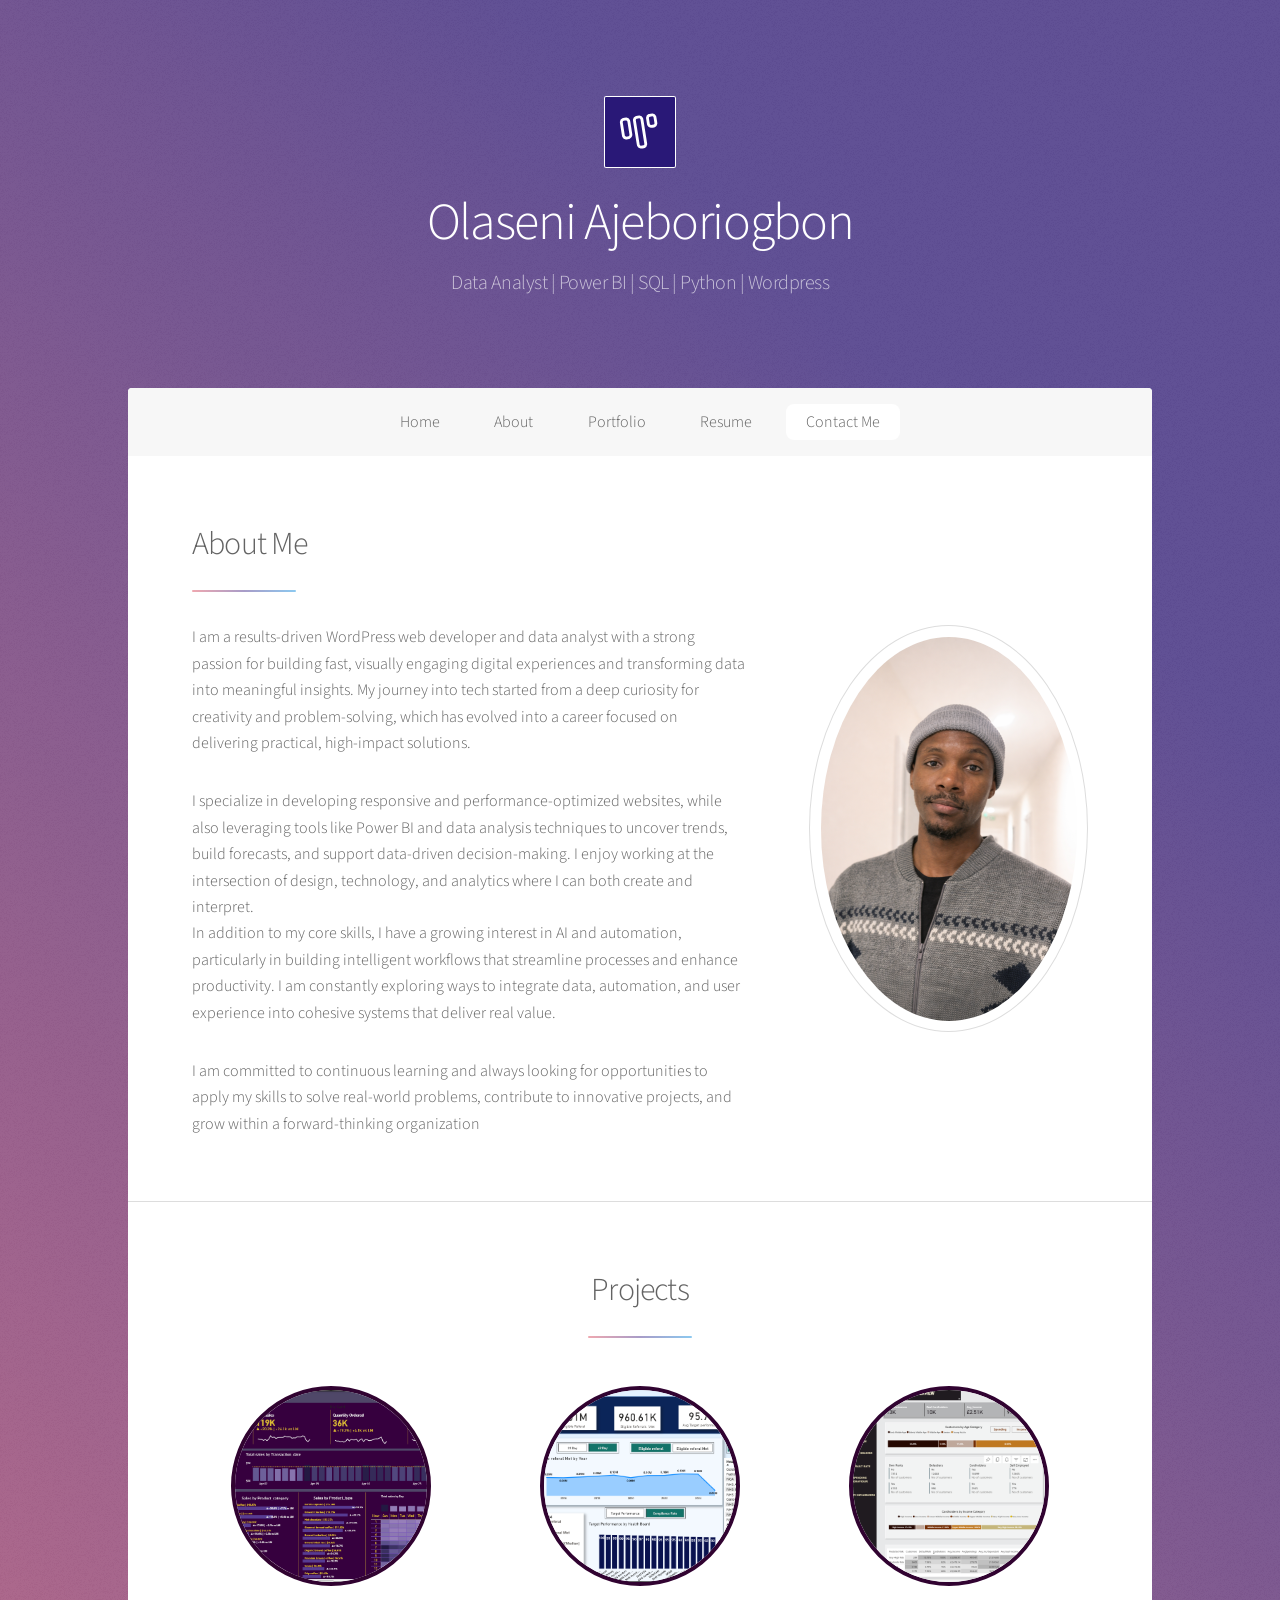
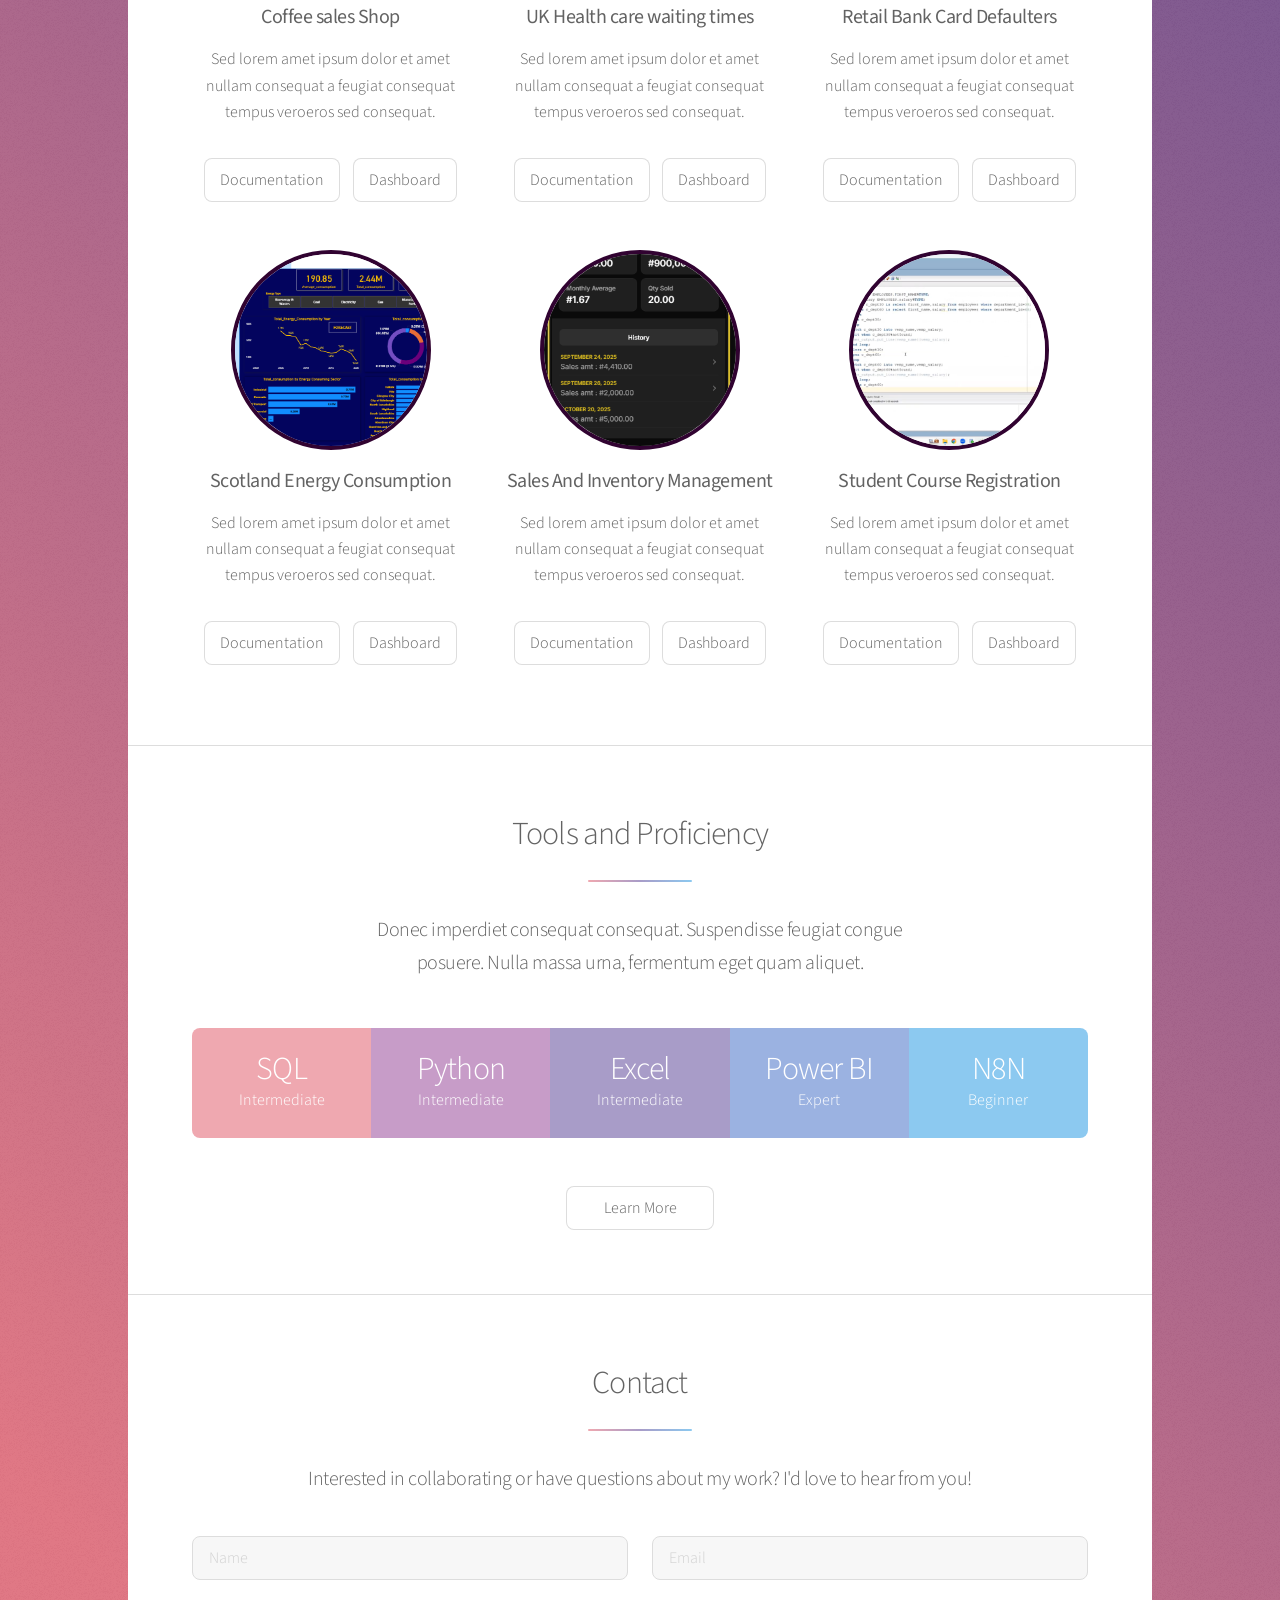
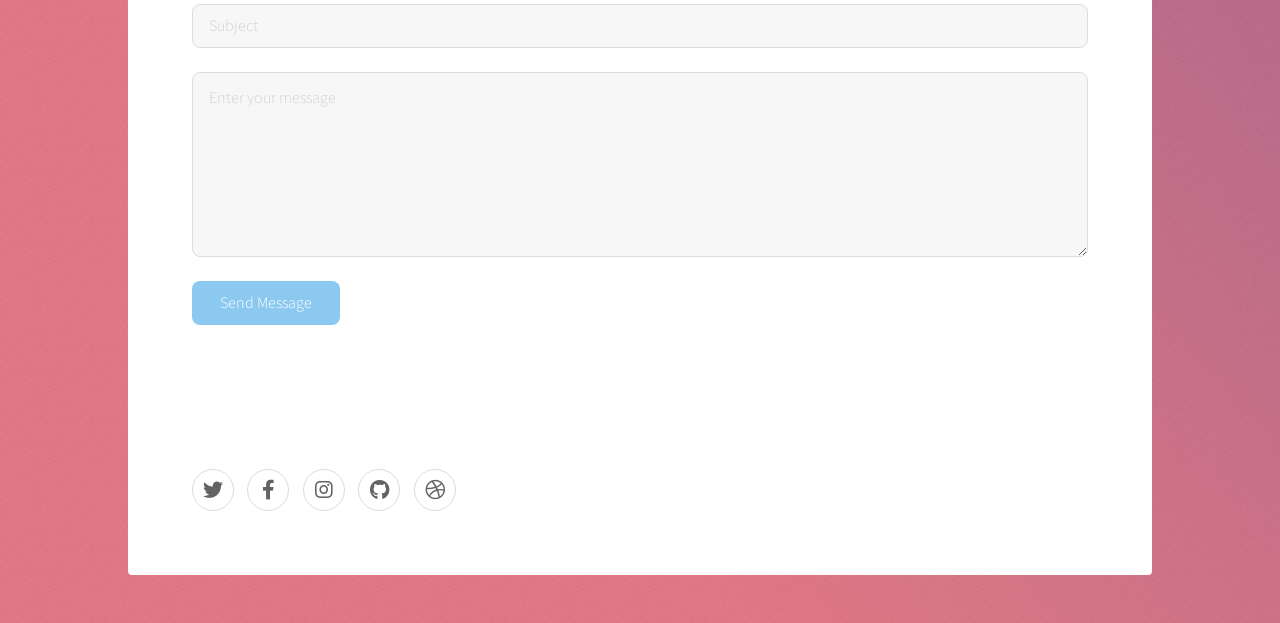
==== commit 28ba7037: "Updated index.html and Projects.html to include navigation links to Home, About, Portfolio, Resume, " ====
--- a/html5up-stellar/index.html
+++ b/html5up-stellar/index.html
@@ -2,7 +2,7 @@
 <html>
 
 <head>
-	<title>Stellar by HTML5 UP</title>
+	<title>ItransformData</title>
 	<meta charset="utf-8" />
 	<meta name="viewport" content="width=device-width, initial-scale=1, user-scalable=no" />
 	<link rel="stylesheet" href="assets/css/main.css" />
@@ -28,8 +28,9 @@
 		<!-- Nav -->
 		<nav id="nav">
 			<ul>
-				<li><a href="#intro" class="active">About</a></li>
-				<li><a href="#first">Project</a></li>
+				<li><a href="index.html">Home</a></li>
+				<li><a href="about.html" class="active">About</a></li>
+				<li><a href="Projects.html">Portfolio</a></li>
 				<li><a href="#second">Resume</a></li>
 				<li><a href="#cta">Contact Me</a></li>
 			</ul>
@@ -241,4 +242,4 @@
 
 </body>
 
-</html>+</html>
--- a/html5up-stellar/assets/css/main.css
+++ b/html5up-stellar/assets/css/main.css
@@ -3886,7 +3886,6 @@
 	transition: background-color 0.3s ease;
 }
 
-
 #btns {
 	
 		height: 2.75em;
@@ -3898,3 +3897,16 @@
 		white-space: nowrap;
 }
 
+#portfolio-background {
+	width: 100%;
+	height: 300px;
+	display: block;
+	object-fit: cover;
+	overflow: hidden;
+}
+
+.main #content {
+	padding: 0 0;
+	margin: 0 0;
+	
+}
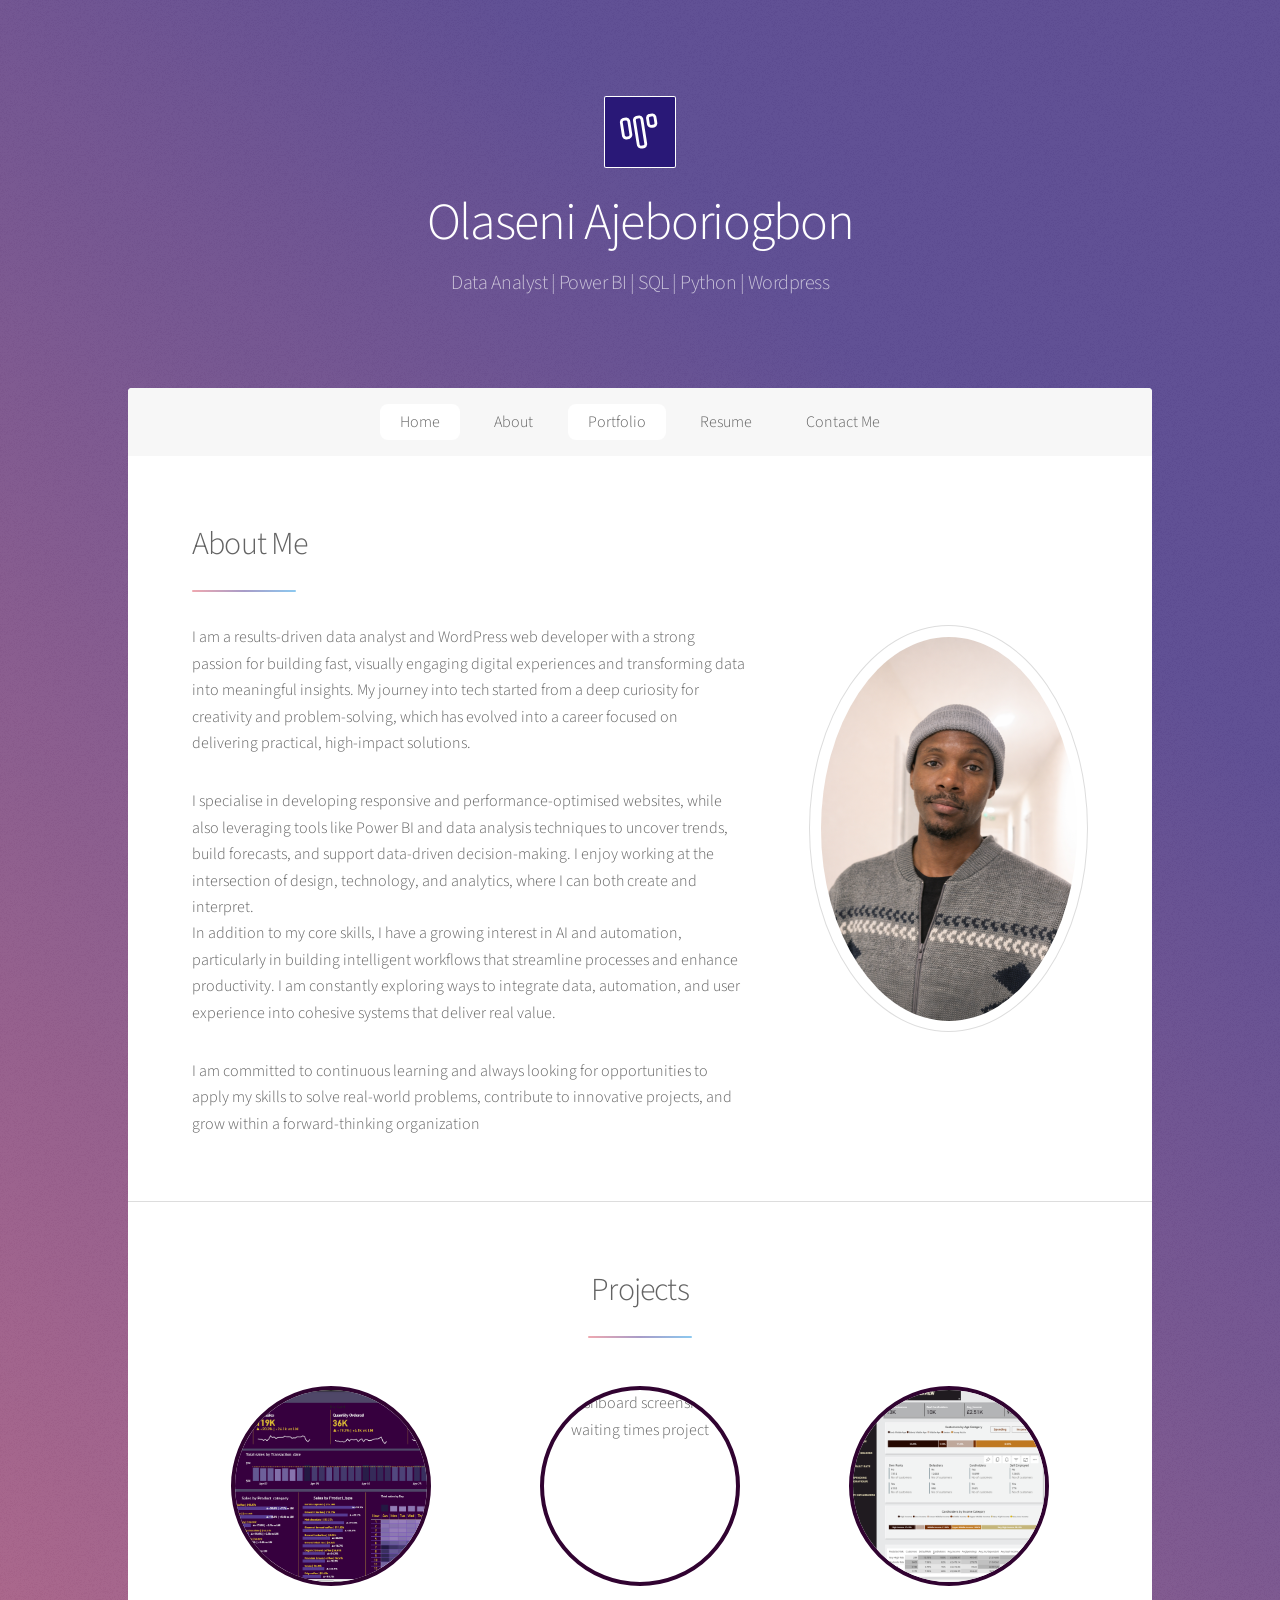
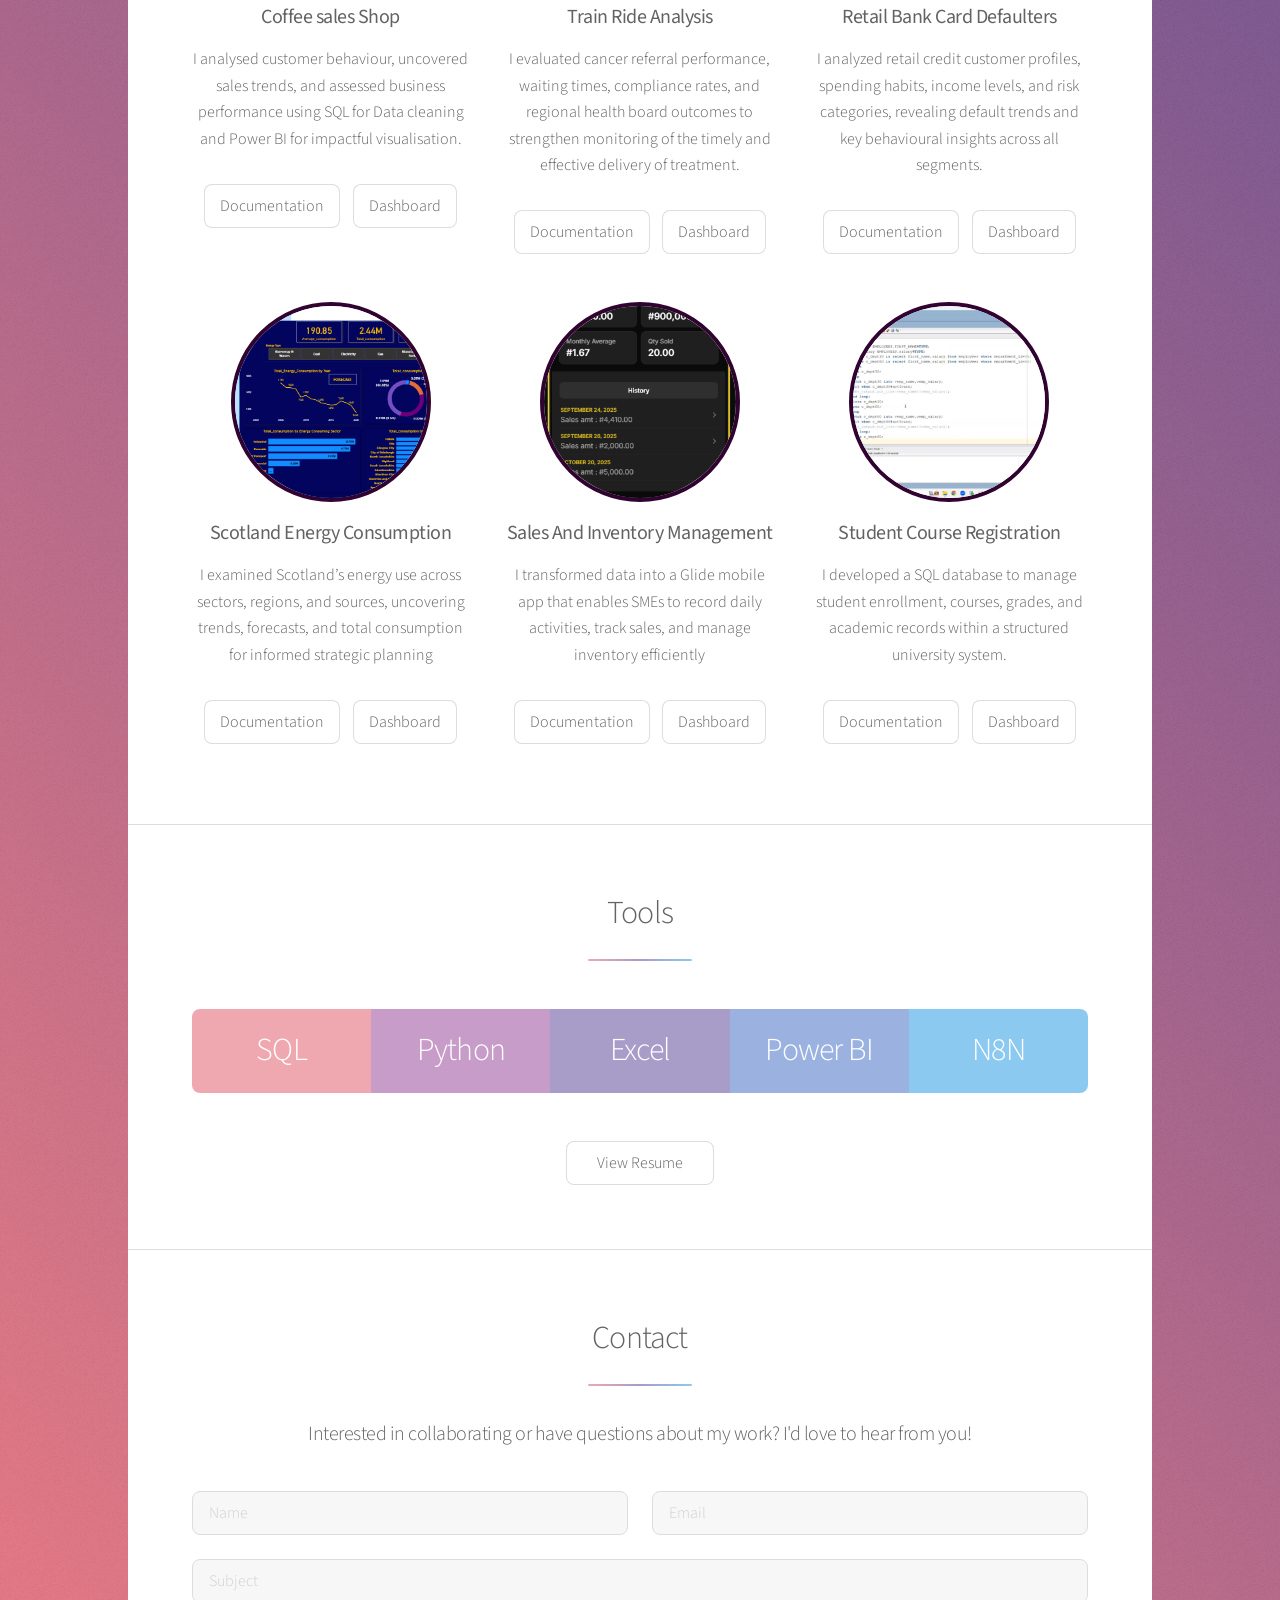
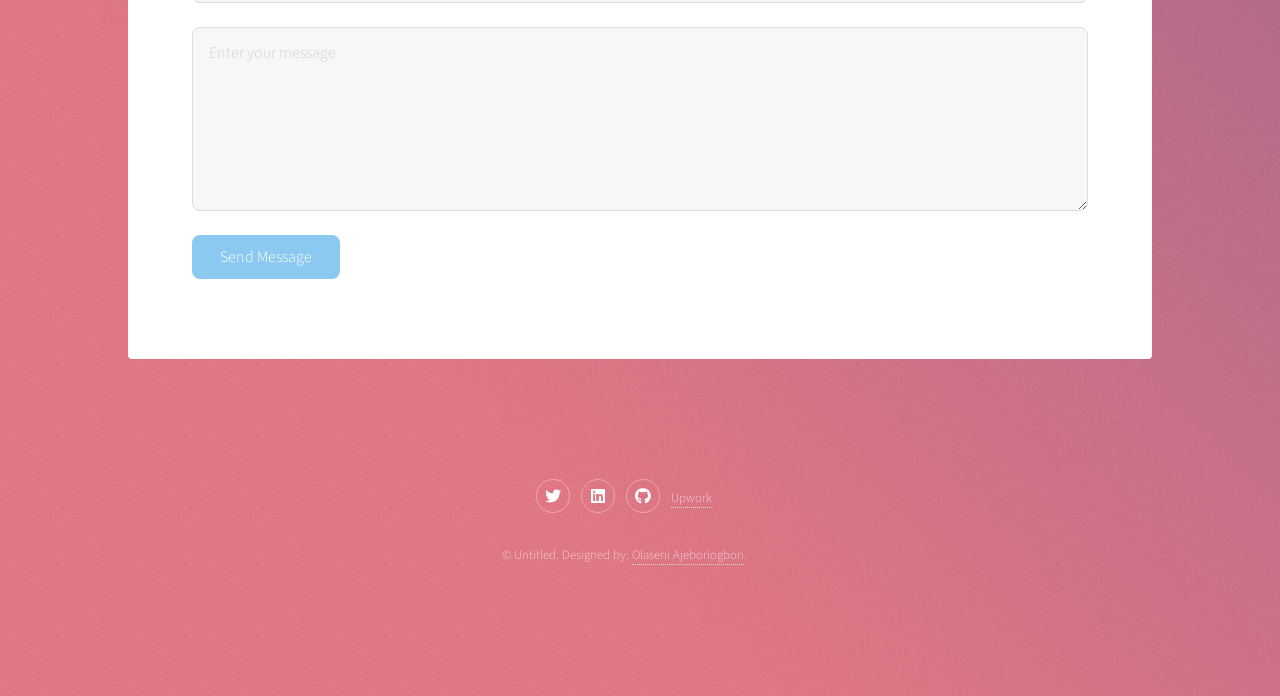
==== commit 2ae366e0: "update the Projects.html file to include four project zones, each with an image and project details." ====
--- a/html5up-stellar/index.html
+++ b/html5up-stellar/index.html
@@ -2,7 +2,7 @@
 <html>
 
 <head>
-	<title>ItransformData</title>
+	<title>Olaseni Ajeboriogbon Portfolio webpage</title>
 	<meta charset="utf-8" />
 	<meta name="viewport" content="width=device-width, initial-scale=1, user-scalable=no" />
 	<link rel="stylesheet" href="assets/css/main.css" />
@@ -28,11 +28,11 @@
 		<!-- Nav -->
 		<nav id="nav">
 			<ul>
-				<li><a href="index.html">Home</a></li>
-				<li><a href="about.html" class="active">About</a></li>
-				<li><a href="Projects.html">Portfolio</a></li>
-				<li><a href="#second">Resume</a></li>
-				<li><a href="#cta">Contact Me</a></li>
+				<li><a href="index.html" class="active">Home</a></li>
+				<li><a href="about.html">About</a></li>
+				<li><a href="Projects.html" class="active">Portfolio</a></li>
+				<li><a href="Resume.html">Resume</a></li>
+				<li><a href="Contact.html">Contact Me</a></li>
 			</ul>
 		</nav>
 
@@ -46,16 +46,16 @@
 						<header class="major">
 							<h2>About Me</h2>
 						</header>
-						<p>I am a results-driven WordPress web developer and data analyst with a strong
+						<p>I am a results-driven data analyst and WordPress web developer with a strong
 							passion for building fast, visually engaging digital experiences and transforming
 							data into meaningful insights. My journey into tech started from a deep curiosity for
 							creativity and problem-solving, which has evolved into a career focused on delivering
 							practical,
 							high-impact solutions.</p>
-						<p>I specialize in developing responsive and performance-optimized websites,
+						<p>I specialise in developing responsive and performance-optimised websites,
 							while also leveraging tools like Power BI and data analysis techniques to
 							uncover trends, build forecasts, and support data-driven decision-making.
-							I enjoy working at the intersection of design, technology, and analytics where I can both
+							I enjoy working at the intersection of design, technology, and analytics, where I can both
 							create
 							and interpret.
 							<br>In addition to my core skills, I have a growing interest in AI and automation,
@@ -68,7 +68,7 @@
 							to solve
 							real-world problems, contribute to innovative projects, and grow within a forward-thinking
 							organization</p>
-					
+
 					</div>
 					<span class="image"><img src="images/My Profile Picture.png" alt="" /></span>
 				</div>
@@ -81,101 +81,113 @@
 				</header>
 				<ul class="features">
 					<li>
-						<span id="imgcontainer"><img src="images/Coffee shop.png" id = "img-wallpaper" alt="dashboard screenshot of coffee shop project" /></span>
+						<span id="imgcontainer"><img src="images/Coffee shop.png" id="img-wallpaper"
+								alt="dashboard screenshot of coffee shop project" /></span>
 						<h3><b>Coffee sales Shop</b></h3>
-						<p>Sed lorem amet ipsum dolor et amet nullam consequat a feugiat consequat tempus veroeros sed
-							consequat.</p>
-						<div id="action-btn">
-                        	<a href="[YOUR_GITHUB_PROJECT_URL]" target="_blank" id="btns" class="button">Documentation</a>
-                        	<a href="[YOUR_LIVE_DASHBOARD_URL]" target="_blank" id="btns" class="button">Dashboard</a>
-                    	</div>
-					</li>
-					<li>
-						<span id="imgcontainer"><img src="images/Waiting_times.png" id = "img-wallpaper" alt="dashboard screenshot of waiting times project" /></span>
-						<h3><B>UK Health care waiting times</B></h3>
-						<p>Sed lorem amet ipsum dolor et amet nullam consequat a feugiat consequat tempus veroeros sed
-							consequat.</p>
-						<div id="action-btn">
-                        	<a href="[YOUR_GITHUB_PROJECT_URL]" target="_blank" id="btns" class="button">Documentation</a>
-                        	<a href="[YOUR_LIVE_DASHBOARD_URL]" target="_blank" id="btns" class="button">Dashboard</a>
-                    	</div>
-					</li>
-					<li>
-						<span id="imgcontainer"><img src="images/Card_defaulters.png" id = "img-wallpaper" alt="dashboard screenshot of card defaulters project" /></span>
+						<p>I analysed customer behaviour, uncovered sales trends, and assessed business performance using SQL for 
+							Data cleaning and Power BI for impactful visualisation.</p>
+						<div id="action-btn">
+							<a onclick="window.open('https://github.com/Olaseni-Ajeboriogbon/Coffee-Shop-sales')" target="_blank" id="btns"
+								class="button">Documentation</a>
+							<a onclick="window.open('https://app.powerbi.com/view?r=eyJrIjoiMjU4Njk0YWUtM2M4ZC00MmFhLWEwNDctMDVkYjQ1MzYxZmMzIiwidCI6IjY3MWQzOWQzLTZjODYtNDRlNi04MDU0LTM5YjFiM2FhY2YzMCJ9')"
+								alt = "Coffee Shop Report" target="Coffee shop report" id="btns" class="button">Dashboard</a>
+						</div>
+					</li>
+					<li>
+						<span id="imgcontainer"><img src="images/Overview_rail.png" id="img-wallpaper"
+								alt="dashboard screenshot of waiting times project" /></span>
+						<h3><B>Train Ride Analysis</B></h3>
+						<p>I evaluated cancer referral performance, waiting times, compliance rates, and regional health 
+							board outcomes to strengthen monitoring of the timely and effective delivery of treatment.</p>
+						<div id="action-btn">
+							<a onclick="window.open('https://github.com/Olaseni-Ajeboriogbon/Railway-Analysis')" target="_blank" id="btns"
+								class="button">Documentation</a>
+							<a onclick="window.open('https://app.powerbi.com/view?r=eyJrIjoiYTNhMzJiMGMtNDJmNC00MDhjLThjMTItM2Y4NGRhM2Y4NzQ0IiwidCI6IjY3MWQzOWQzLTZjODYtNDRlNi04MDU0LTM5YjFiM2FhY2YzMCJ9')" 
+								target="_blank" id="btns" class="button">Dashboard</a>
+						</div>
+					</li>
+					<li>
+						<span id="imgcontainer"><img src="images/Card_defaulters.png" id="img-wallpaper"
+								alt="dashboard screenshot of card defaulters project" /></span>
 						<h3><B>Retail Bank Card Defaulters</B></h3>
-						<p>Sed lorem amet ipsum dolor et amet nullam consequat a feugiat consequat tempus veroeros sed
-							consequat.</p>
-						<div id="action-btn">
-                        	<a href="[YOUR_GITHUB_PROJECT_URL]" target="_blank" id="btns" class="button">Documentation</a>
-                        	<a href="[YOUR_LIVE_DASHBOARD_URL]" target="_blank" id="btns" class="button">Dashboard</a>
-                    	</div>
-					</li>
-					<li>
-						<span id="imgcontainer"><img src="images/Scotland_energy.png" id = "img-wallpaper" alt="dashboard screenshot of scotland energy project" /></span>
+						<p>I analyzed retail credit customer profiles, spending habits, income levels, 
+							and risk categories, revealing default trends and key behavioural insights across all segments.</p>
+						<div id="action-btn">
+							<a onclick="window.open('https://github.com/Olaseni-Ajeboriogbon/Credit-card-defaulters')" target="_blank" id="btns"
+								class="button">Documentation</a>
+							<a onclick="window.open('https://app.powerbi.com/view?r=eyJrIjoiNTAwNWY0MzYtMTFjMS00NzQzLWFlNDgtYzA1NjNkNTliYjNkIiwidCI6IjY3MWQzOWQzLTZjODYtNDRlNi04MDU0LTM5YjFiM2FhY2YzMCJ9')" 
+								target="_blank" id="btns" class="button">Dashboard</a>
+						</div>
+					</li>
+					<li>
+						<span id="imgcontainer"><img src="images/Scotland_energy.png" id="img-wallpaper"
+								alt="dashboard screenshot of scotland energy project" /></span>
 						<h3><B>Scotland Energy Consumption</B></h3>
-						<p>Sed lorem amet ipsum dolor et amet nullam consequat a feugiat consequat tempus veroeros sed
-							consequat.</p>
-						<div id="action-btn">
-                        	<a href="[YOUR_GITHUB_PROJECT_URL]" target="_blank" id="btns" class="button">Documentation</a>
-                        	<a href="[YOUR_LIVE_DASHBOARD_URL]" target="_blank" id="btns" class="button">Dashboard</a>
-                    	</div>
-					</li>
-					<li>
-						<span id="imgcontainer"><img src="images/Glide_app.png" id = "img-wallpaper" alt="dashboard screenshot of glide app project" /></span>
+						<p>I examined Scotland’s energy use across sectors, regions, and sources, uncovering trends, forecasts, and total consumption for informed strategic planning</p>
+						<div id="action-btn">
+							<a onclick="window.open('https://github.com/Olaseni-Ajeboriogbon/Energy-Consumption')" target="_blank" id="btns"
+								class="button">Documentation</a>
+							<a onclick="window.open('https://app.powerbi.com/view?r=eyJrIjoiZjg3ODNlMDQtYmUxNy00YWUwLWE1NmYtOTc5ZDhjOWYyYmM2IiwidCI6IjY3MWQzOWQzLTZjODYtNDRlNi04MDU0LTM5YjFiM2FhY2YzMCJ9&pageName=6223d486cb7088bbe472')" 
+								target="_blank" id="btns" class="button">Dashboard</a>
+						</div>
+					</li>
+					<li>
+						<span id="imgcontainer"><img src="images/Glide_app.png" id="img-wallpaper"
+								alt="dashboard screenshot of glide app project" /></span>
 						<h3><B>Sales And Inventory Management</B></h3>
-						<p>Sed lorem amet ipsum dolor et amet nullam consequat a feugiat consequat tempus veroeros sed
-							consequat.</p>
-						<div id="action-btn">
-                        	<a href="[YOUR_GITHUB_PROJECT_URL]" target="_blank" id="btns" class="button">Documentation</a>
-                        	<a href="[YOUR_LIVE_DASHBOARD_URL]" target="_blank" id="btns" class="button">Dashboard</a>
-                    	</div>
-					</li>
-					<li>
-						<span id="imgcontainer"><img src="images/Mysql.png" id = "img-wallpaper" alt="dashboard screenshot of mysql project" /></span>
+						<p>I transformed data into a Glide mobile app that enables SMEs to record daily activities, track sales, and manage inventory efficiently</p>
+						<div id="action-btn">
+							<a href="[YOUR_GITHUB_PROJECT_URL]" target="_blank" id="btns"
+								class="button">Documentation</a>
+							<a onclick="window.open('https://ledgr-app.glide.page')" target="_blank" id="btns" class="button">Dashboard</a>
+						</div>
+					</li>
+					<li>
+						<span id="imgcontainer"><img src="images/Mysql.png" id="img-wallpaper"
+								alt="dashboard screenshot of MySQL project" /></span>
 						<h3><B>Student Course Registration</B></h3>
-						<p>Sed lorem amet ipsum dolor et amet nullam consequat a feugiat consequat tempus veroeros sed
-							consequat.</p>
-						<div id="action-btn">
-                        	<a href="[YOUR_GITHUB_PROJECT_URL]" target="_blank" id="btns" class="button">Documentation</a>
-                        	<a href="[YOUR_LIVE_DASHBOARD_URL]" target="_blank" id="btns" class="button">Dashboard</a>
-                    	</div>
+						<p>I developed a SQL database to manage student enrollment, courses, grades, and academic records within a structured university system.</p>
+						<div id="action-btn">
+							<a onclick="window.open('https://github.com/Olaseni-Ajeboriogbon/Student-course-Registration')" target="_blank" id="btns"
+								class="button">Documentation</a>
+							<a onclick="window.open('https://github.com/Olaseni-Ajeboriogbon/Student-course-Registration/blob/main/Datakirk_Student_Academic_DB.sql')" target="_blank" id="btns" class="button">Dashboard</a>
+						</div>
 					</li>
 				</ul>
-				
+
 			</section>
 
 			<!-- Second Section -->
 			<section id="second" class="main special">
 				<header class="major">
-					<h2>Tools and Proficiency</h2>
-					<p>Donec imperdiet consequat consequat. Suspendisse feugiat congue<br />
-						posuere. Nulla massa urna, fermentum eget quam aliquet.</p>
+					<h2>Tools</h2>
+					
 				</header>
 				<ul class="statistics">
 					<li class="style1">
 						<span class=></span>
-						<strong>SQL</strong> Intermediate
+						<strong>SQL</strong>
 					</li>
 					<li class="style2">
 						<span class=></span>
-						<strong>Python</strong> Intermediate
+						<strong>Python</strong>
 					</li>
 					<li class="style3">
 						<span class=></span>
-						<strong>Excel</strong> Intermediate
+						<strong>Excel</strong>
 					</li>
 					<li class="style4">
 						<span class=></span>
-						<strong>Power BI</strong> Expert
+						<strong>Power BI</strong> 
 					</li>
 					<li class="style5">
 						<span class=></span>
-						<strong>N8N</strong> Beginner
+						<strong>N8N</strong> 
 					</li>
 				</ul>
 				<footer class="major">
 					<ul class="actions special">
-						<li><a href="generic.html" class="button">Learn More</a></li>
+						<li><a onclick="window.open('https://drive.google.com/file/d/1vrlk4MFl1OMZCrbnKyXizmsqIbrqOtQQ/view?usp=drivesdk')" class="button">View Resume</a></li>
 					</ul>
 				</footer>
 			</section>
@@ -188,49 +200,49 @@
 						<p> Interested in collaborating or have questions about my work? I'd love to hear from you!</p>
 						<!--💡UPDATE: Go to formsubmit.co and replace the email with your own-->
 						<form method="post" action="https://formsubmit.co/olaseniaje@gmail.com">
-											<div class="row gtr-uniform">
-												<div class="col-6 col-12-xsmall">
-													<input type="text" name="demo-name" id="demo-name" value="" placeholder="Name" />
-												</div>
-												<div class="col-6 col-12-xsmall">
-													<input type="email" name="demo-email" id="demo-email" value="" placeholder="Email" />
-												</div>
-												<div class="col-12">
-													<input type="text" name="demo-category" id="demo-category" value="" placeholder="Subject" />
-													
-												</div>
-												<div class="col-12">
-													<textarea name="demo-message" id="demo-message" placeholder="Enter your message" rows="6"></textarea>
-												</div>
-												<div class="col-12">
-													<ul class="actions">
-														<li><input type="submit" value="Send Message" class="primary" /></li>
-														
-													</ul>
-												</div>
-											</div>
-										</form>
+							<div class="row gtr-uniform">
+								<div class="col-6 col-12-xsmall">
+									<input type="text" name="demo-name" id="demo-name" value="" placeholder="Name" />
+								</div>
+								<div class="col-6 col-12-xsmall">
+									<input type="email" name="demo-email" id="demo-email" value=""
+										placeholder="Email" />
+								</div>
+								<div class="col-12">
+									<input type="text" name="demo-category" id="demo-category" value=""
+										placeholder="Subject" />
+
+								</div>
+								<div class="col-12">
+									<textarea name="demo-message" id="demo-message" placeholder="Enter your message"
+										rows="6"></textarea>
+								</div>
+								<div class="col-12">
+									<ul class="actions">
+										<li><input type="submit" value="Send Message" class="primary" /></li>
+									</ul>
+								</div>
+							</div>
+						</form>
 					</div>
 			</section>
-
+		</div>
 
 			<!-- Footer -->
 			<footer id="footer">
-				
-				<section>
-					<ul class="icons">
+				<section id="forbrands">
+					<ul class="icons" id="socials">
 						<li><a href="#" class="icon brands fa-twitter alt"><span class="label">Twitter</span></a></li>
-						<li><a href="#" class="icon brands fa-facebook-f alt"><span class="label">Facebook</span></a>
+						<li><a href="https://www.linkedin.com/in/olaseni-ajeboriogbon" class="icon brands fa-linkedin alt"><span class="label">Linkedin</span></a>
 						</li>
-						<li><a href="#" class="icon brands fa-instagram alt"><span class="label">Instagram</span></a>
-						</li>
-						<li><a href="#" class="icon brands fa-github alt"><span class="label">GitHub</span></a></li>
-						<li><a href="#" class="icon brands fa-dribbble alt"><span class="label">Dribbble</span></a></li>
+						<li><a href="https://github.com/Olaseni-Ajeboriogbon" class="icon brands fa-github alt"><span class="label">GitHub</span></a></li>
+						<li><a href="#" class="fa-brands fa-square-upwork"><span class="label">Upwork</span></a></li>
 					</ul>
+					<p class="copyright">&copy; Untitled. Designed by: <a href="">Olaseni Ajeboriogbon</a>.</p>
 				</section>
 			</footer>
-		</div>
-
+		
+	</div>
 		<!-- Scripts -->
 		<script src="assets/js/jquery.min.js"></script>
 		<script src="assets/js/jquery.scrollex.min.js"></script>
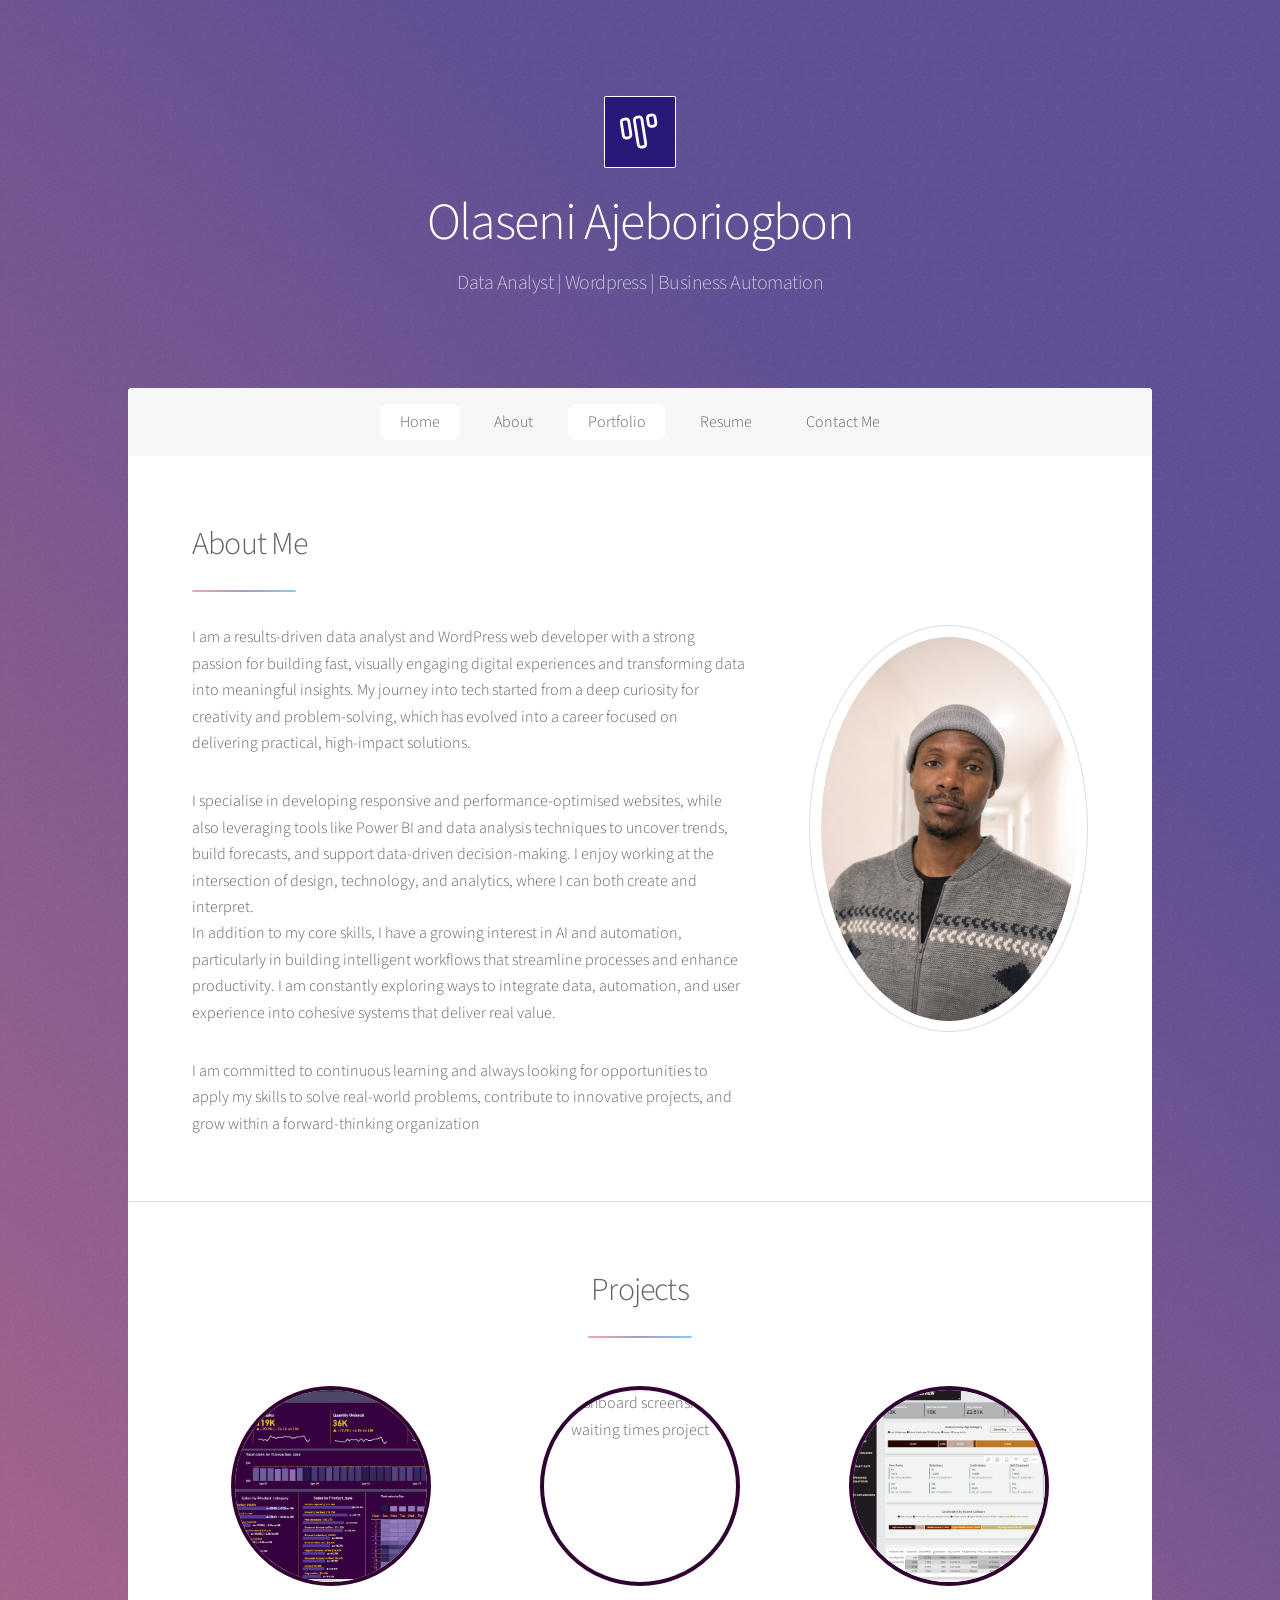
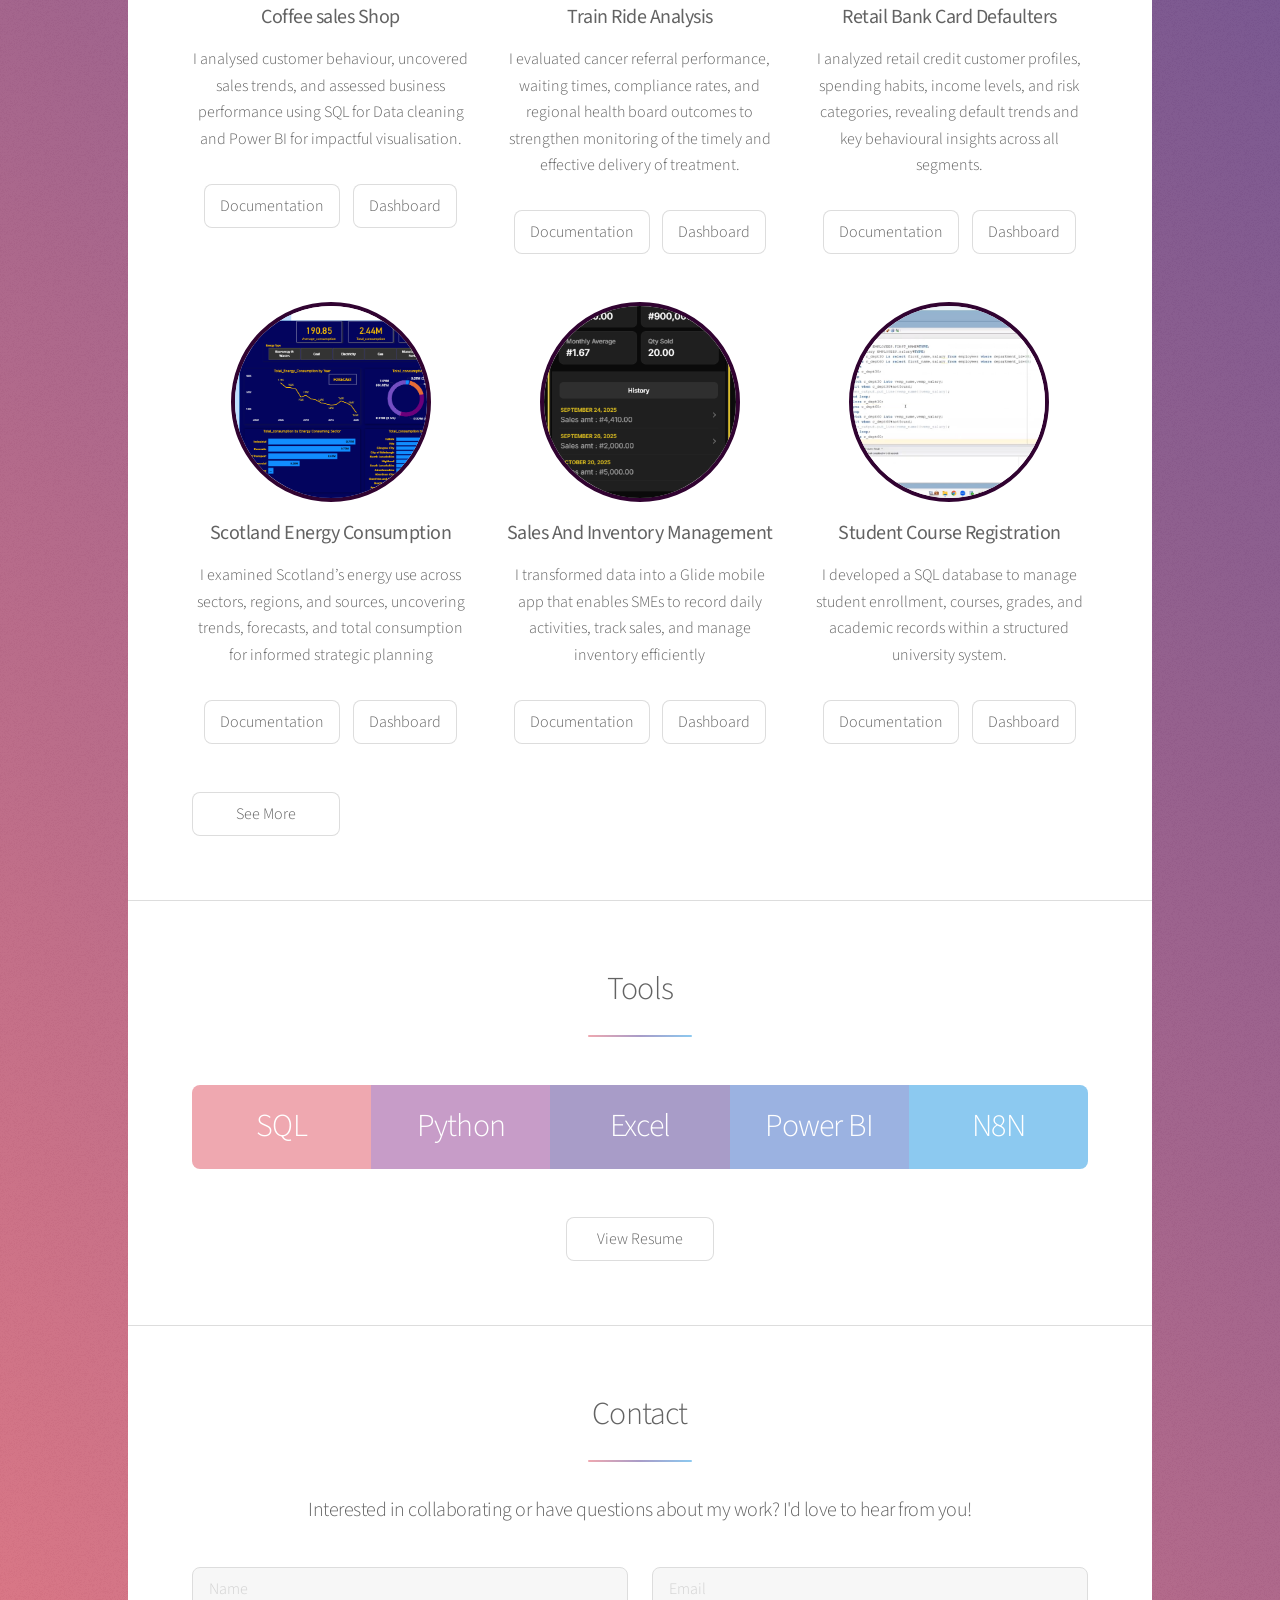
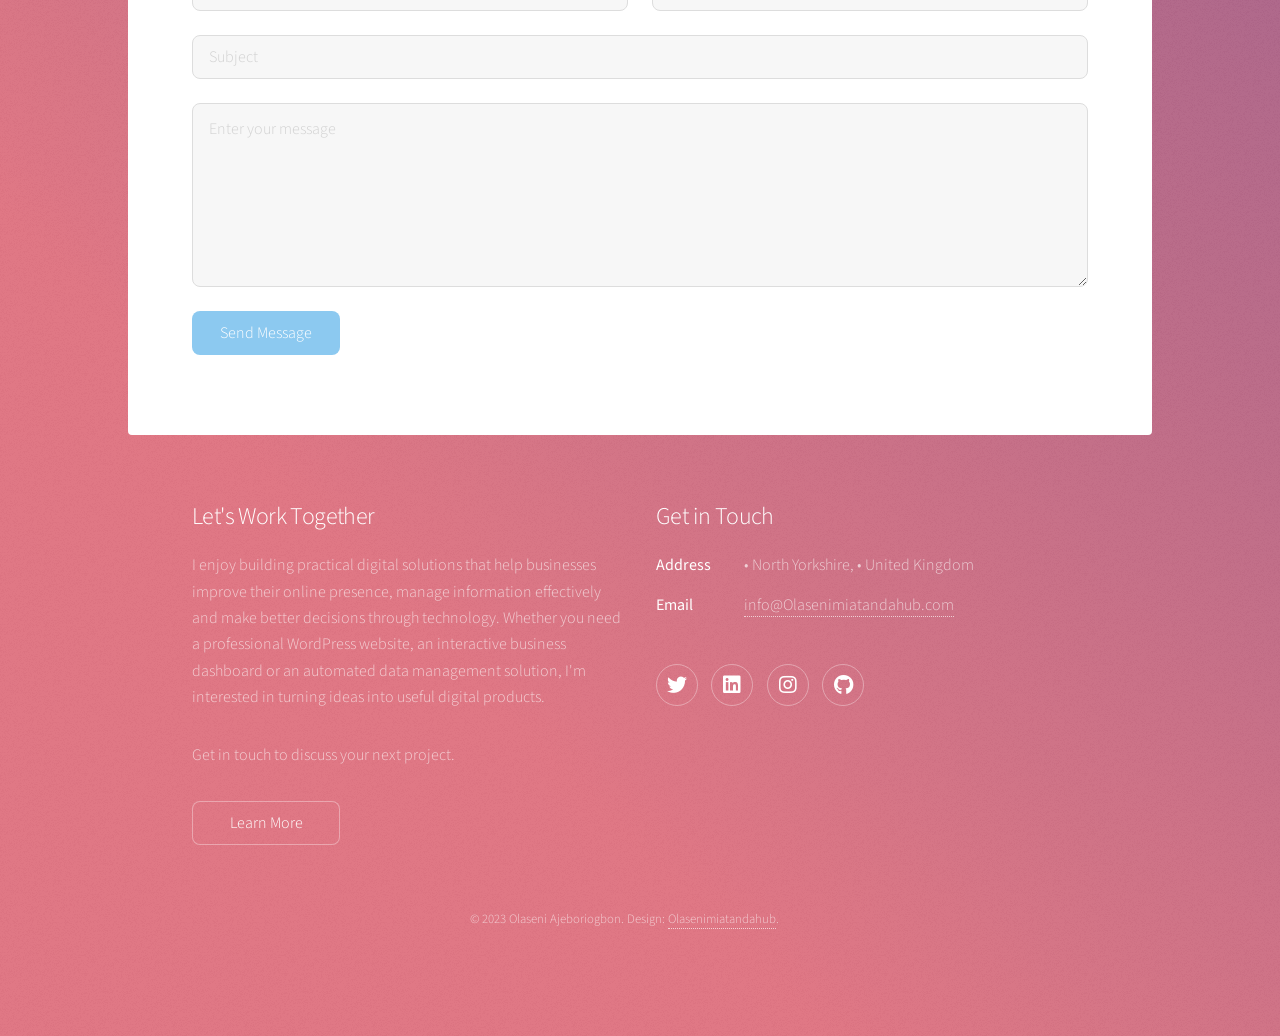
==== commit 11310d33: "update: Update Projects.html and index.html with new content and links" ====
--- a/html5up-stellar/index.html
+++ b/html5up-stellar/index.html
@@ -20,8 +20,7 @@
 		<header id="header" class="alt">
 			<span class="logo"><img src="images/Purple Logo.svg" alt="" /></span>
 			<h1>Olaseni Ajeboriogbon</h1>
-			<p>Data Analyst | Power BI | SQL | Python | Wordpress <br />
-				<a href="https://twitter.com/ajlkn"></a><a href="https://html5up.net"></a>
+			<p>Data Analyst | Wordpress | Business Automation
 			</p>
 		</header>
 
@@ -154,6 +153,9 @@
 						</div>
 					</li>
 				</ul>
+				<ul class="actions">
+					<li><a href="Projects.html" class="button">See More</a></li>
+				</ul>
 
 			</section>
 
@@ -230,17 +232,40 @@
 
 			<!-- Footer -->
 			<footer id="footer">
-				<section id="forbrands">
-					<ul class="icons" id="socials">
-						<li><a href="#" class="icon brands fa-twitter alt"><span class="label">Twitter</span></a></li>
-						<li><a href="https://www.linkedin.com/in/olaseni-ajeboriogbon" class="icon brands fa-linkedin alt"><span class="label">Linkedin</span></a>
-						</li>
-						<li><a href="https://github.com/Olaseni-Ajeboriogbon" class="icon brands fa-github alt"><span class="label">GitHub</span></a></li>
-						<li><a href="#" class="fa-brands fa-square-upwork"><span class="label">Upwork</span></a></li>
-					</ul>
-					<p class="copyright">&copy; Untitled. Designed by: <a href="">Olaseni Ajeboriogbon</a>.</p>
-				</section>
-			</footer>
+			<section>
+				<h2>Let's Work Together</h2>
+				<p>I enjoy building practical digital solutions that help businesses improve their
+					online presence, manage information effectively and make better decisions
+					through technology.
+					Whether you need a professional WordPress website, an interactive business dashboard or an automated
+					data management solution, I'm interested in turning ideas into useful digital products.
+				</p>
+					<p>Get in touch to discuss your next project.</p>
+				<ul class="actions">
+					<li><a href="#" class="button">Learn More</a></li>
+				</ul>
+			</section>
+			<section>
+				<h2>Get in Touch</h2>
+				<dl class="alt">
+					<dt>Address</dt>
+					<dd>&bull; North Yorkshire, &bull; United Kingdom</dd>
+					<!--<dt>Phone</dt>
+					<dd>(000) 000-0000 x 0000</dd>-->
+					<dt>Email</dt>
+					<dd><a href="mailto:info@Olasenimiatandahub.com">info@Olasenimiatandahub.com</a></dd>
+				</dl>
+				<ul class="icons">
+					<li><a href="#" class="icon brands fa-twitter alt"><span class="label">Twitter</span></a></li>
+					<li><a href="https://www.linkedin.com/in/olaseni-ajeboriogbon" class="icon brands fa-linkedin alt"><span class="label">LinkedIn</span></a></li>
+					<li><a href="#" class="icon brands fa-instagram alt"><span class="label">Instagram</span></a></li>
+					<li><a href="https://github.com/Olaseni-Ajeboriogbon" class="icon brands fa-github alt"><span class="label">GitHub</span></a></li>
+					
+				</ul>
+			</section>
+			<p class="copyright">&copy; 2023 Olaseni Ajeboriogbon. Design: <a
+					href="https://olasenimiatandahub.com">Olasenimiatandahub</a>.</p>
+		</footer>
 		
 	</div>
 		<!-- Scripts -->
--- a/html5up-stellar/assets/css/main.css
+++ b/html5up-stellar/assets/css/main.css
@@ -3909,4 +3909,37 @@
 	padding: 0 0;
 	margin: 0 0;
 	
+}
+
+.zone-one,.zone-two ,.zone-three ,.zone-four,.zone-five ,
+.zone-six,.zone-seven,.zone-eight {
+	display: flex;
+	margin-bottom: 2em;
+	background-color: #d6d0d0;
+	padding: 1em;
+	border-radius: 8px;
+}
+
+.image-fit {
+	width: 300px;
+	height: 300px;
+	overflow: hidden;
+	border-radius: 8px;
+	background-color: #90e4e4;
+	
+}
+.image-fit img {
+	width: 100%;
+	height: 100%;
+	object-fit: cover;
+}
+.project-card-content {
+	width: 700px;
+	margin-left: 2em;
+	padding: 1em;
+
+}
+.project-buttons {
+	display:inline-block;
+
 }
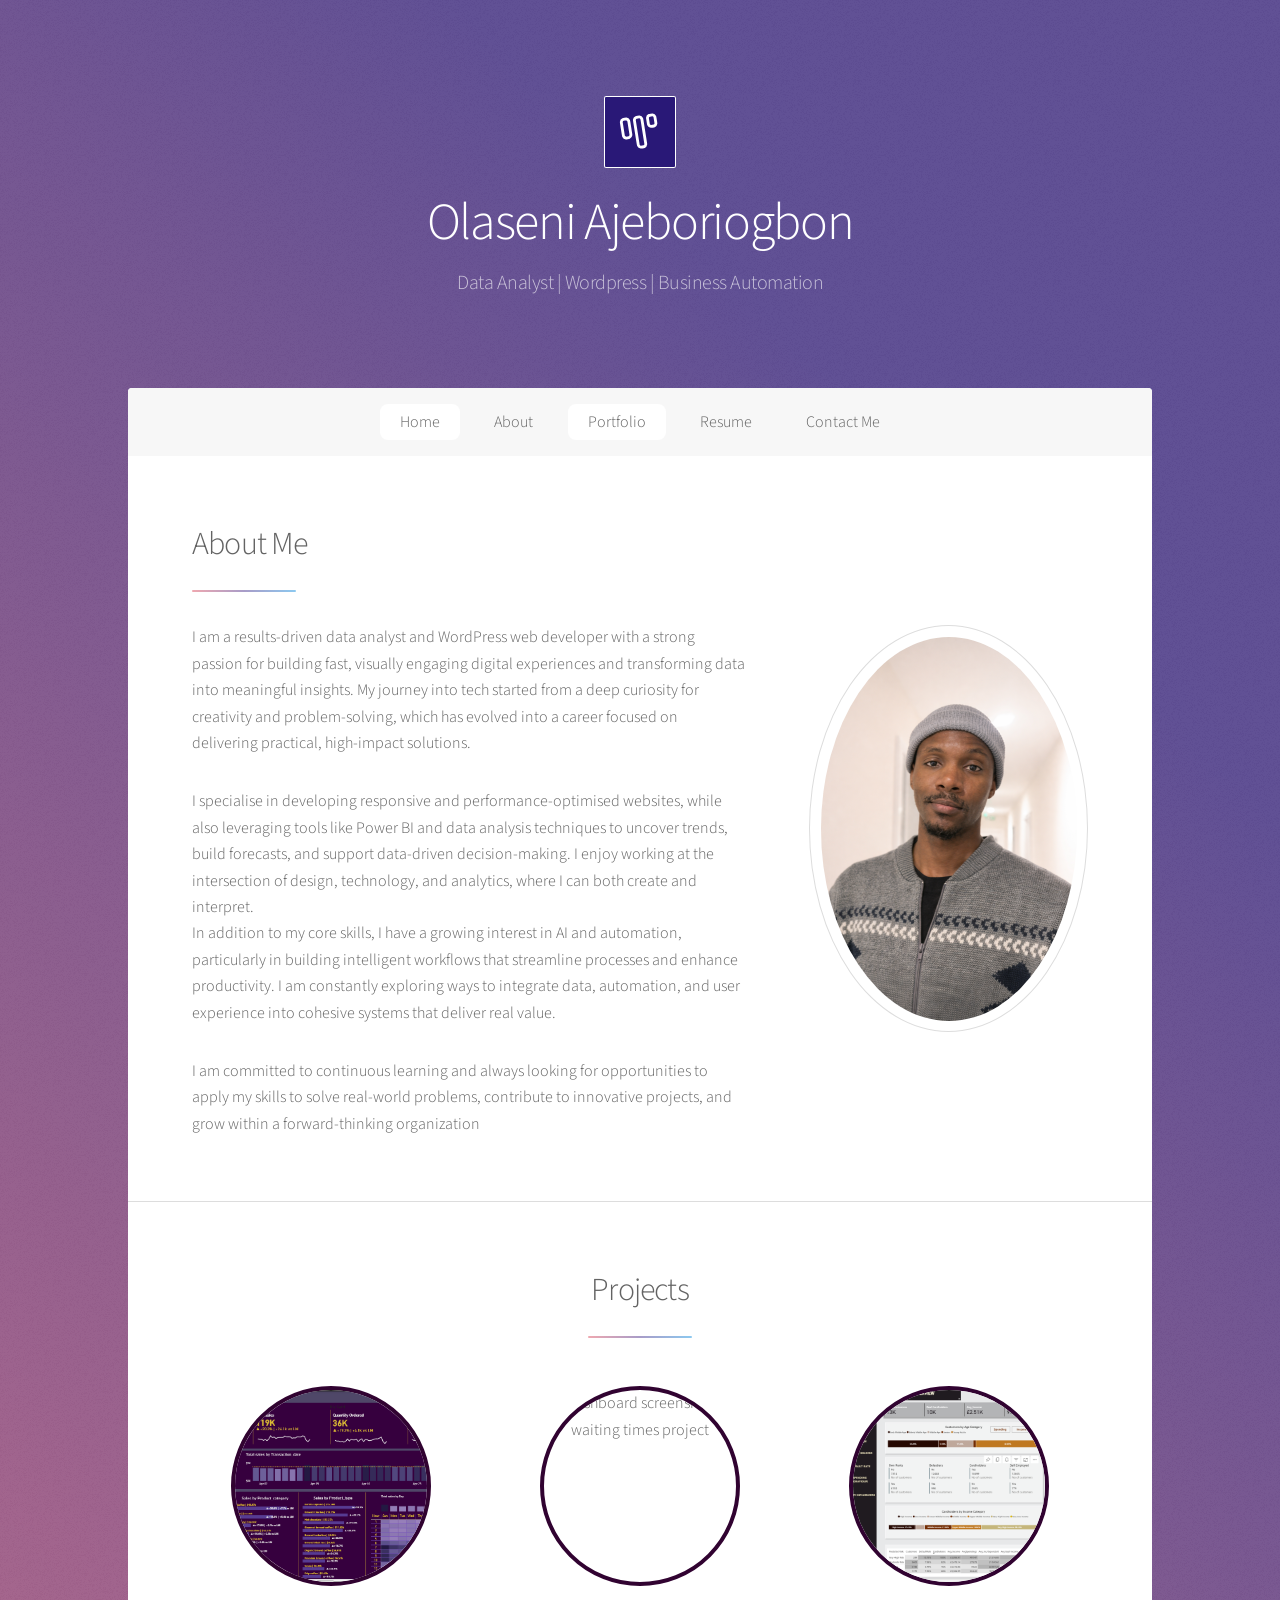
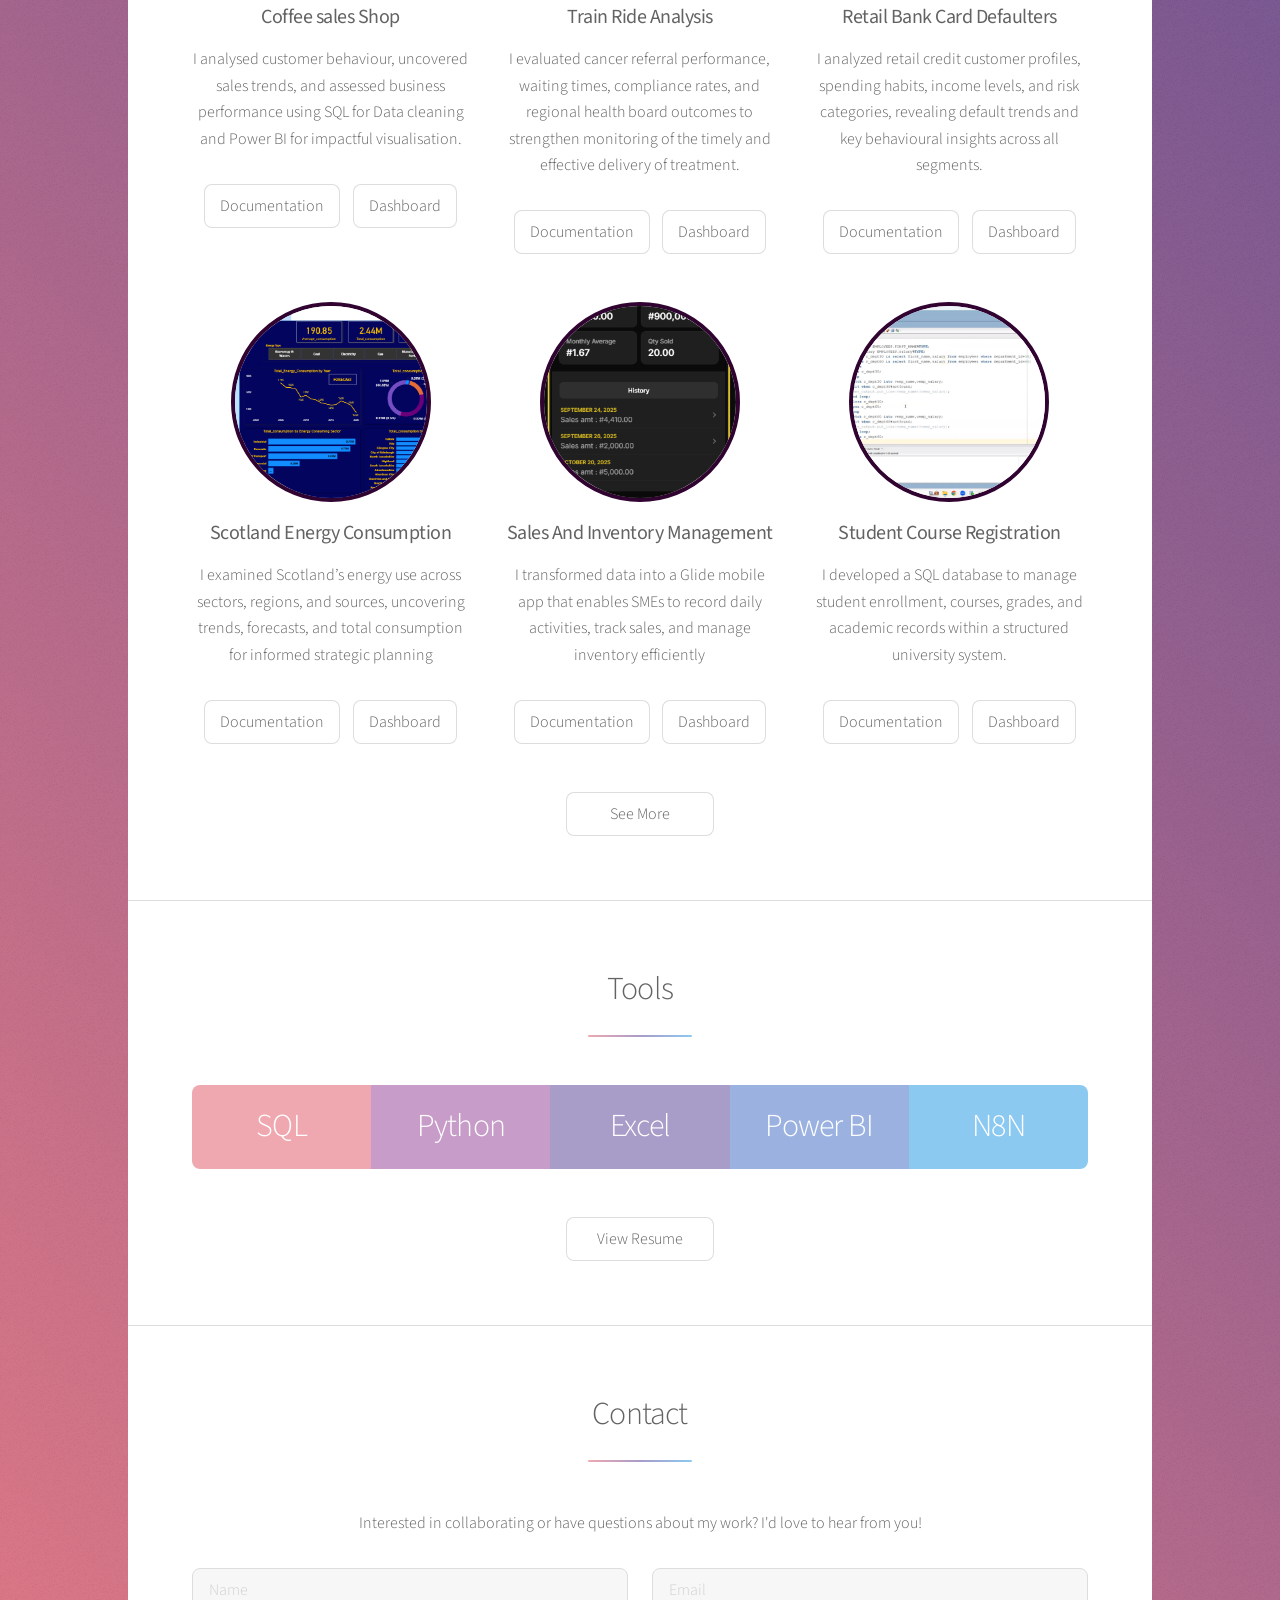
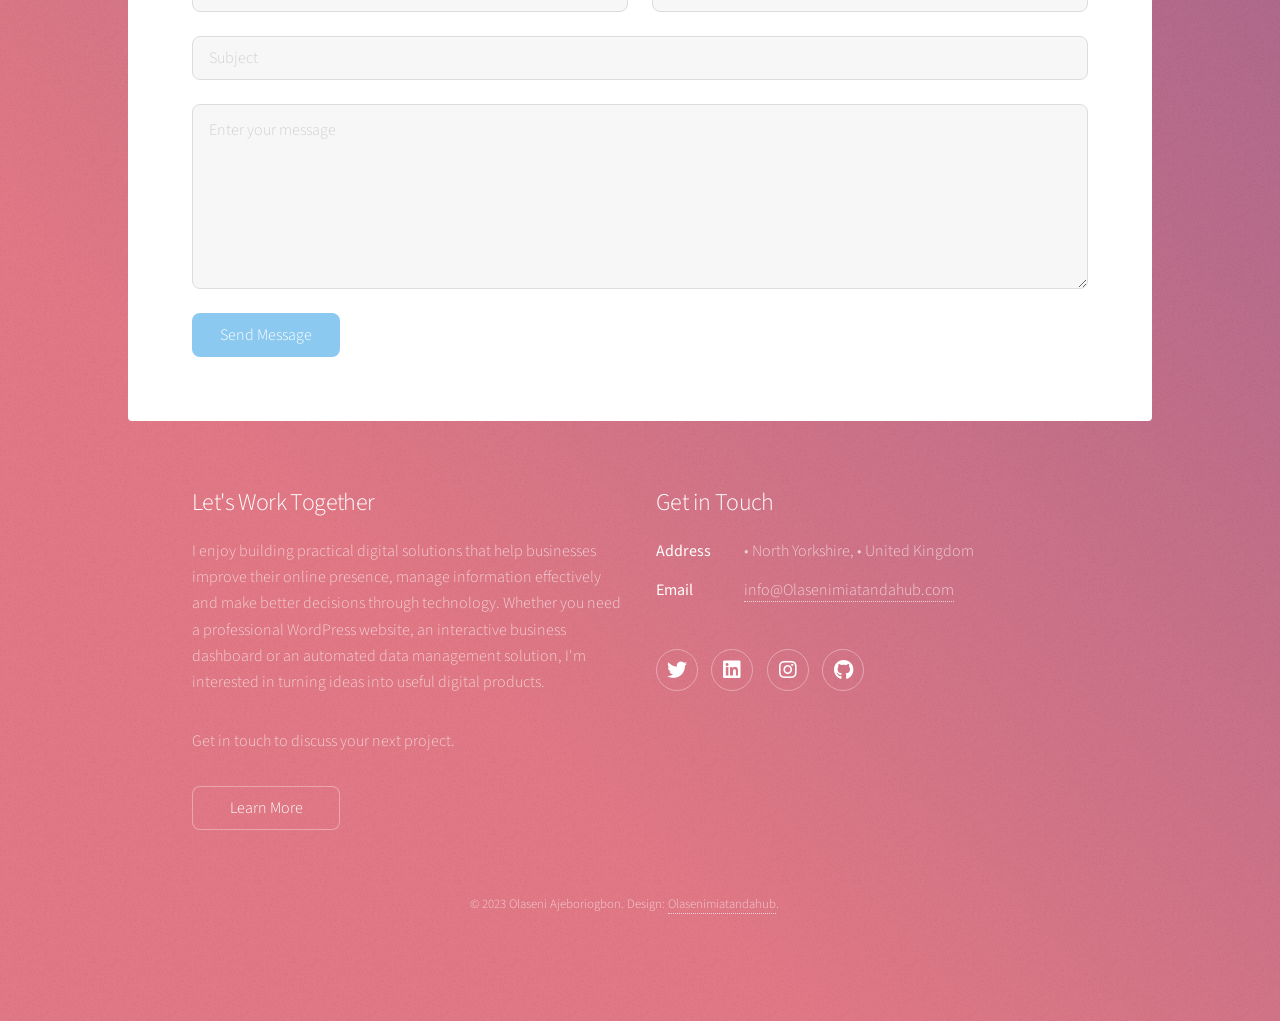
==== commit 498ea039: "modified:   html5up-stellar/Projects.html" ====
--- a/html5up-stellar/index.html
+++ b/html5up-stellar/index.html
@@ -153,7 +153,7 @@
 						</div>
 					</li>
 				</ul>
-				<ul class="actions">
+				<ul class="actions special">
 					<li><a href="Projects.html" class="button">See More</a></li>
 				</ul>
 
@@ -198,35 +198,33 @@
 			<section id="cta" class="main special">
 				<header class="major">
 					<h2>Contact</h2>
-					<div class="container">
-						<p> Interested in collaborating or have questions about my work? I'd love to hear from you!</p>
-						<!--💡UPDATE: Go to formsubmit.co and replace the email with your own-->
-						<form method="post" action="https://formsubmit.co/olaseniaje@gmail.com">
-							<div class="row gtr-uniform">
-								<div class="col-6 col-12-xsmall">
-									<input type="text" name="demo-name" id="demo-name" value="" placeholder="Name" />
-								</div>
-								<div class="col-6 col-12-xsmall">
-									<input type="email" name="demo-email" id="demo-email" value=""
-										placeholder="Email" />
-								</div>
-								<div class="col-12">
-									<input type="text" name="demo-category" id="demo-category" value=""
-										placeholder="Subject" />
-
-								</div>
-								<div class="col-12">
-									<textarea name="demo-message" id="demo-message" placeholder="Enter your message"
-										rows="6"></textarea>
-								</div>
-								<div class="col-12">
-									<ul class="actions">
-										<li><input type="submit" value="Send Message" class="primary" /></li>
-									</ul>
-								</div>
-							</div>
-						</form>
-					</div>
+				</header>
+				<div class="container">
+					<p>Interested in collaborating or have questions about my work? I'd love to hear from you!</p>
+					<form method="post" action="https://formsubmit.co/olaseniaje@gmail.com">
+						<input type="hidden" name="_subject" value="New message from your portfolio">
+						<div class="row gtr-uniform">
+							<div class="col-6 col-12-xsmall">
+								<input type="text" name="name" id="contact-name" placeholder="Name" required />
+							</div>
+							<div class="col-6 col-12-xsmall">
+								<input type="email" name="email" id="contact-email" placeholder="Email" required />
+							</div>
+							<div class="col-12">
+								<input type="text" name="subject" id="contact-subject" placeholder="Subject" required />
+							</div>
+							<div class="col-12">
+								<textarea name="message" id="contact-message" placeholder="Enter your message"
+									rows="6" required></textarea>
+							</div>
+							<div class="col-12">
+								<ul class="actions">
+									<li><input type="submit" value="Send Message" class="primary" /></li>
+								</ul>
+							</div>
+						</div>
+					</form>
+				</div>
 			</section>
 		</div>
 
--- a/html5up-stellar/assets/css/main.css
+++ b/html5up-stellar/assets/css/main.css
@@ -3915,7 +3915,7 @@
 .zone-six,.zone-seven,.zone-eight {
 	display: flex;
 	margin-bottom: 2em;
-	background-color: #d6d0d0;
+	background-color: #f5f5f5;
 	padding: 1em;
 	border-radius: 8px;
 }
@@ -3925,7 +3925,7 @@
 	height: 300px;
 	overflow: hidden;
 	border-radius: 8px;
-	background-color: #90e4e4;
+	background-color: #14243A;
 	
 }
 .image-fit img {
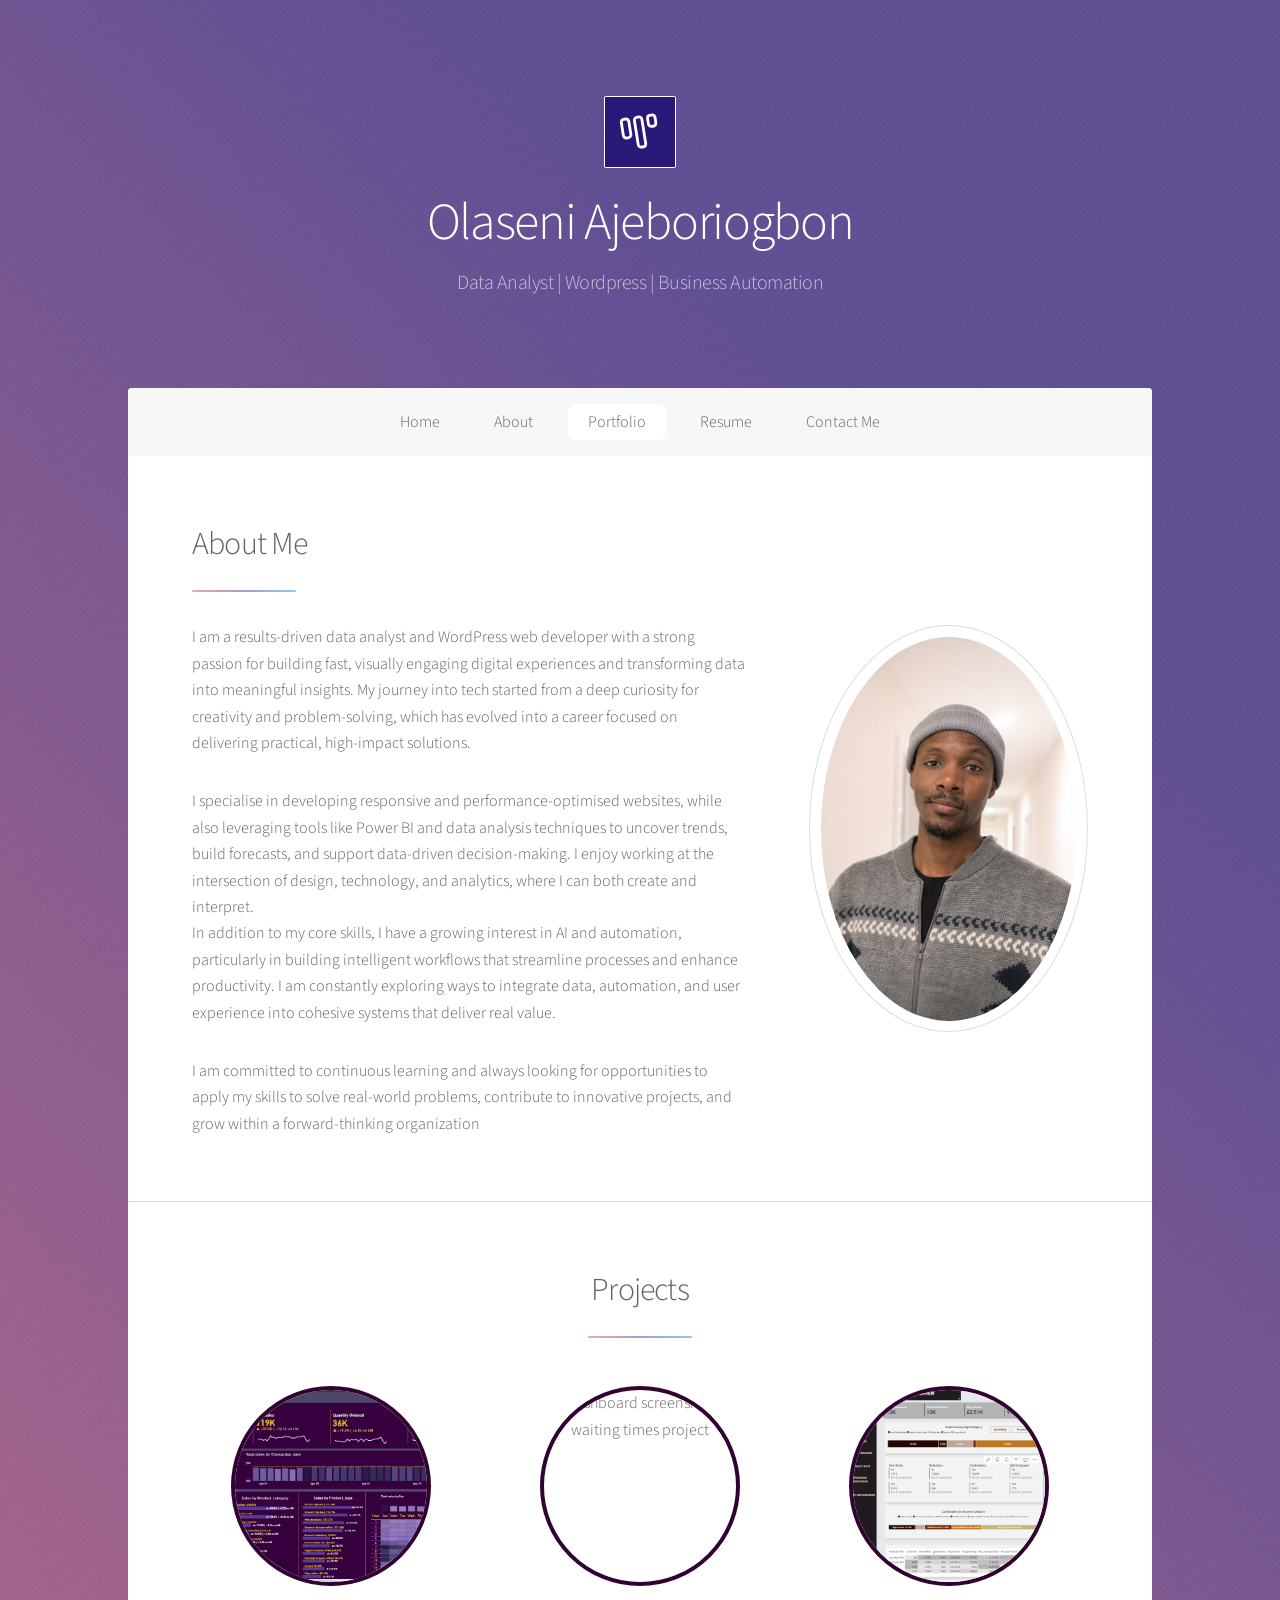
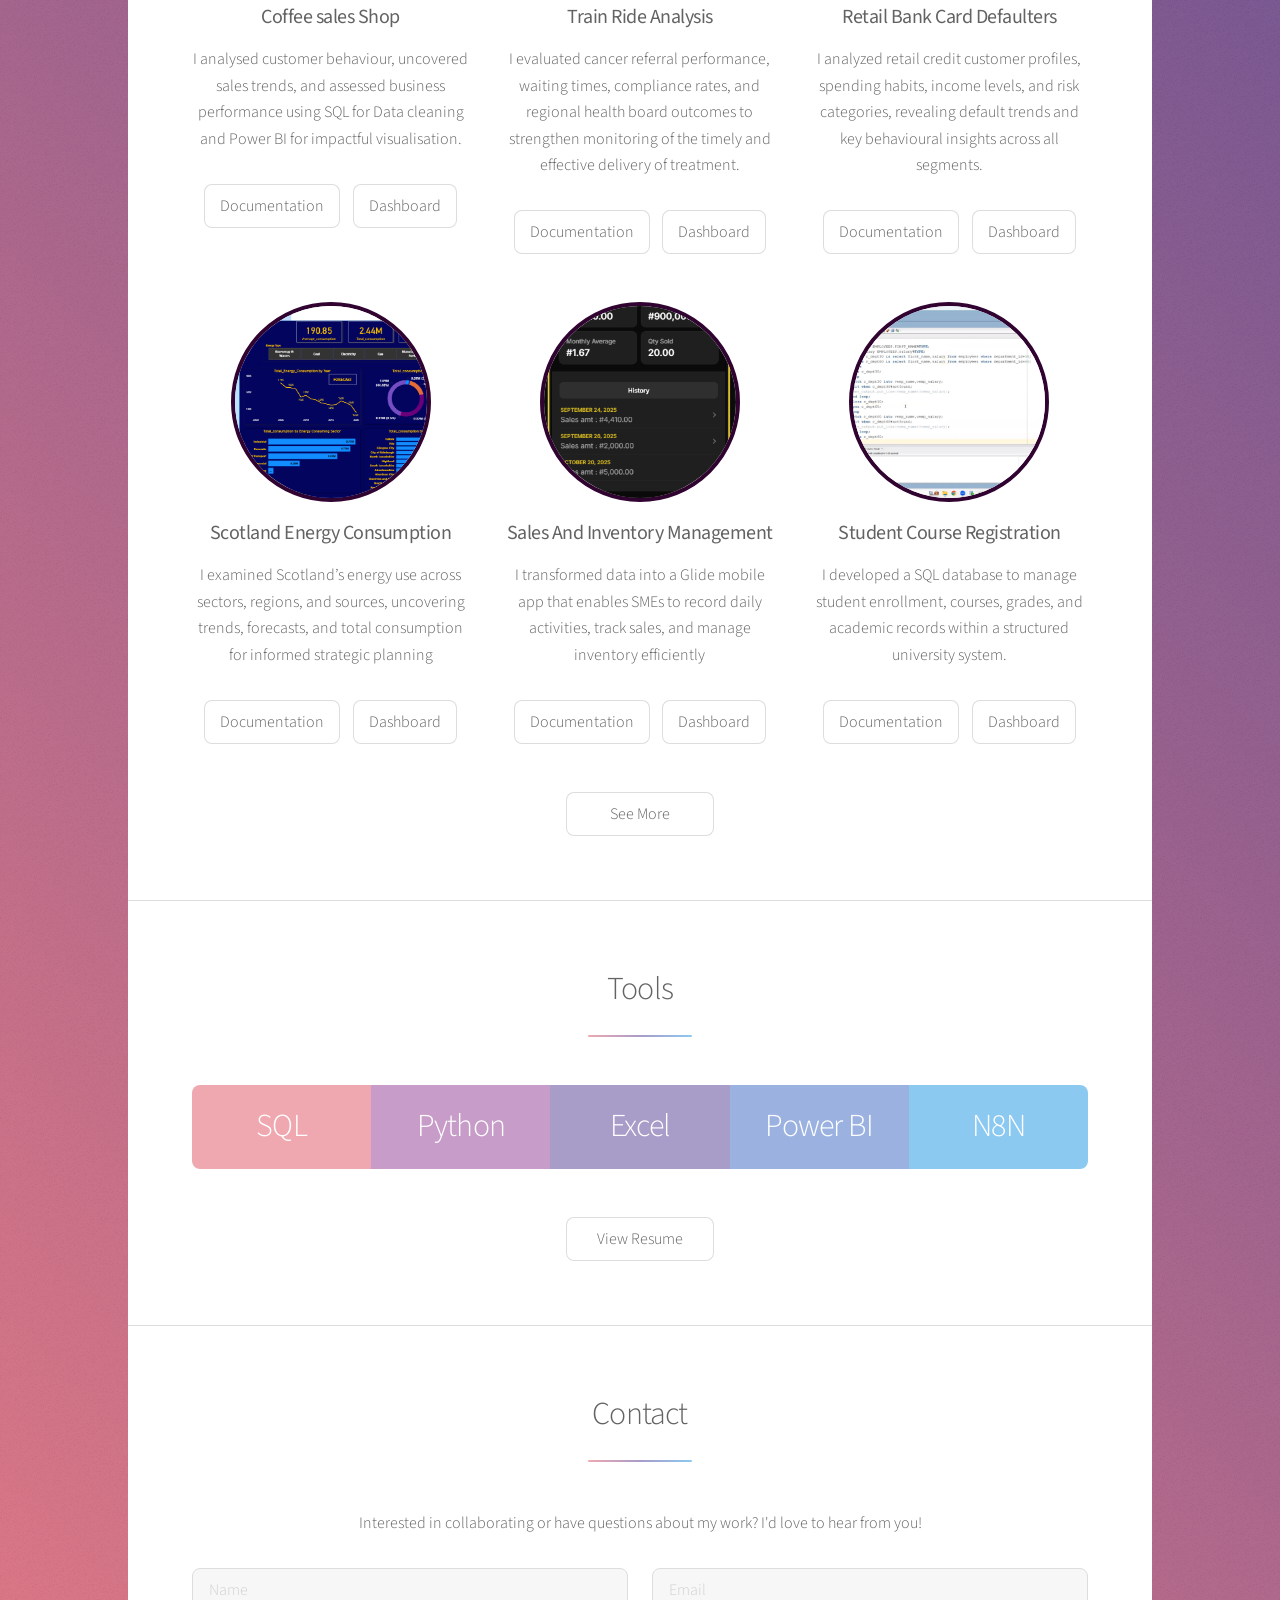
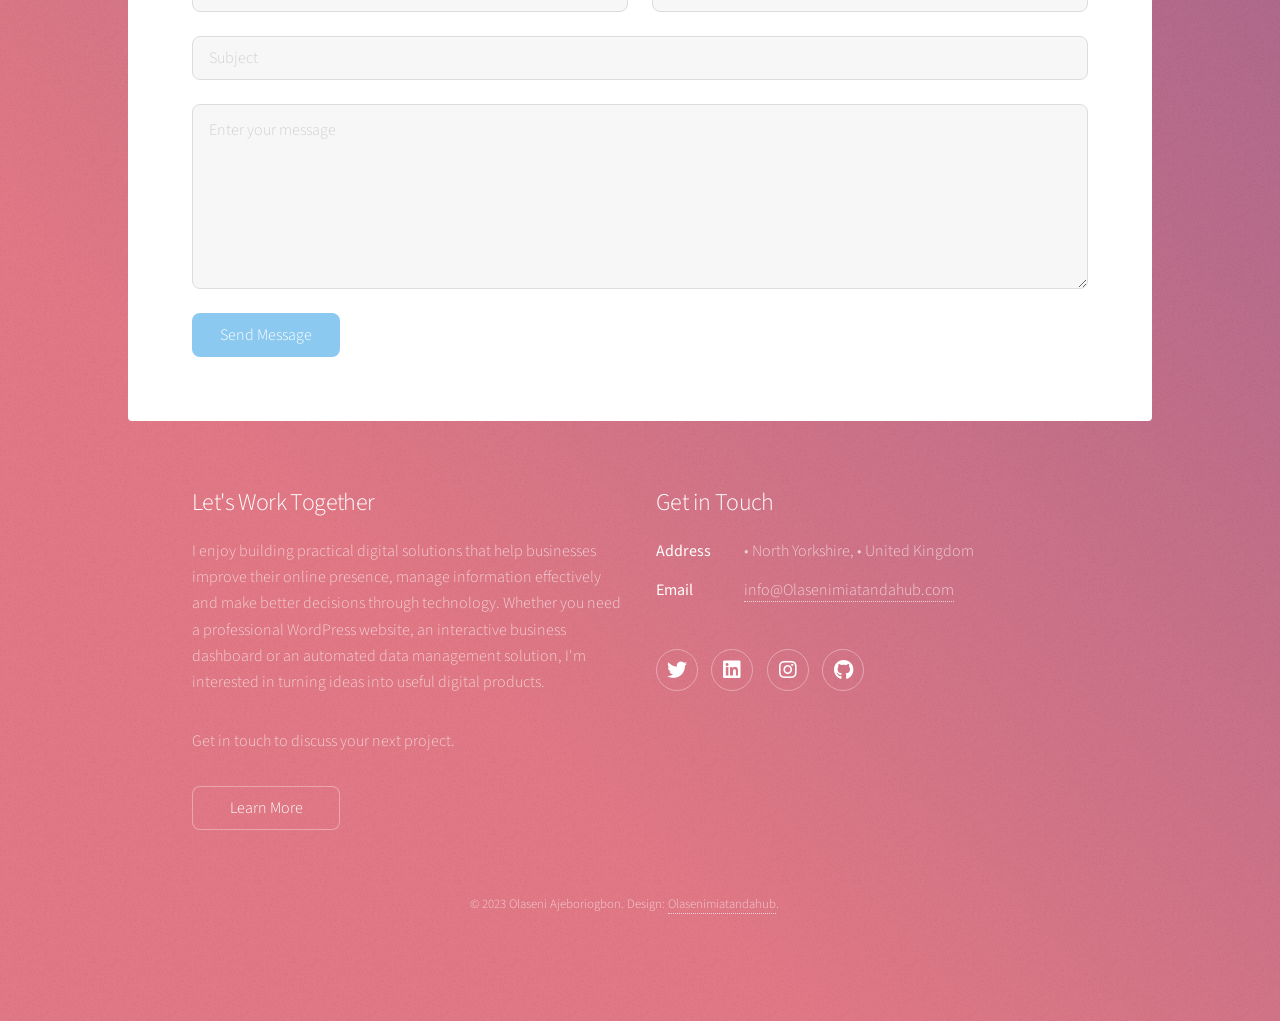
==== commit 8f09a7e3: "updated project.html and index.html" ====
--- a/html5up-stellar/index.html
+++ b/html5up-stellar/index.html
@@ -28,10 +28,10 @@
 		<nav id="nav">
 			<ul>
 				<li><a href="index.html" class="active">Home</a></li>
-				<li><a href="about.html">About</a></li>
-				<li><a href="Projects.html" class="active">Portfolio</a></li>
-				<li><a href="Resume.html">Resume</a></li>
-				<li><a href="Contact.html">Contact Me</a></li>
+				<li><a href="#intro">About</a></li>
+				<li><a href="#first" class="active">Portfolio</a></li>
+				<li><a href="#resume">Resume</a></li>
+				<li><a href="#contact">Contact Me</a></li>
 			</ul>
 		</nav>
 
--- a/html5up-stellar/assets/css/main.css
+++ b/html5up-stellar/assets/css/main.css
@@ -3915,7 +3915,7 @@
 .zone-six,.zone-seven,.zone-eight {
 	display: flex;
 	margin-bottom: 2em;
-	background-color: #f5f5f5;
+	background-color: #14243A;
 	padding: 1em;
 	border-radius: 8px;
 }
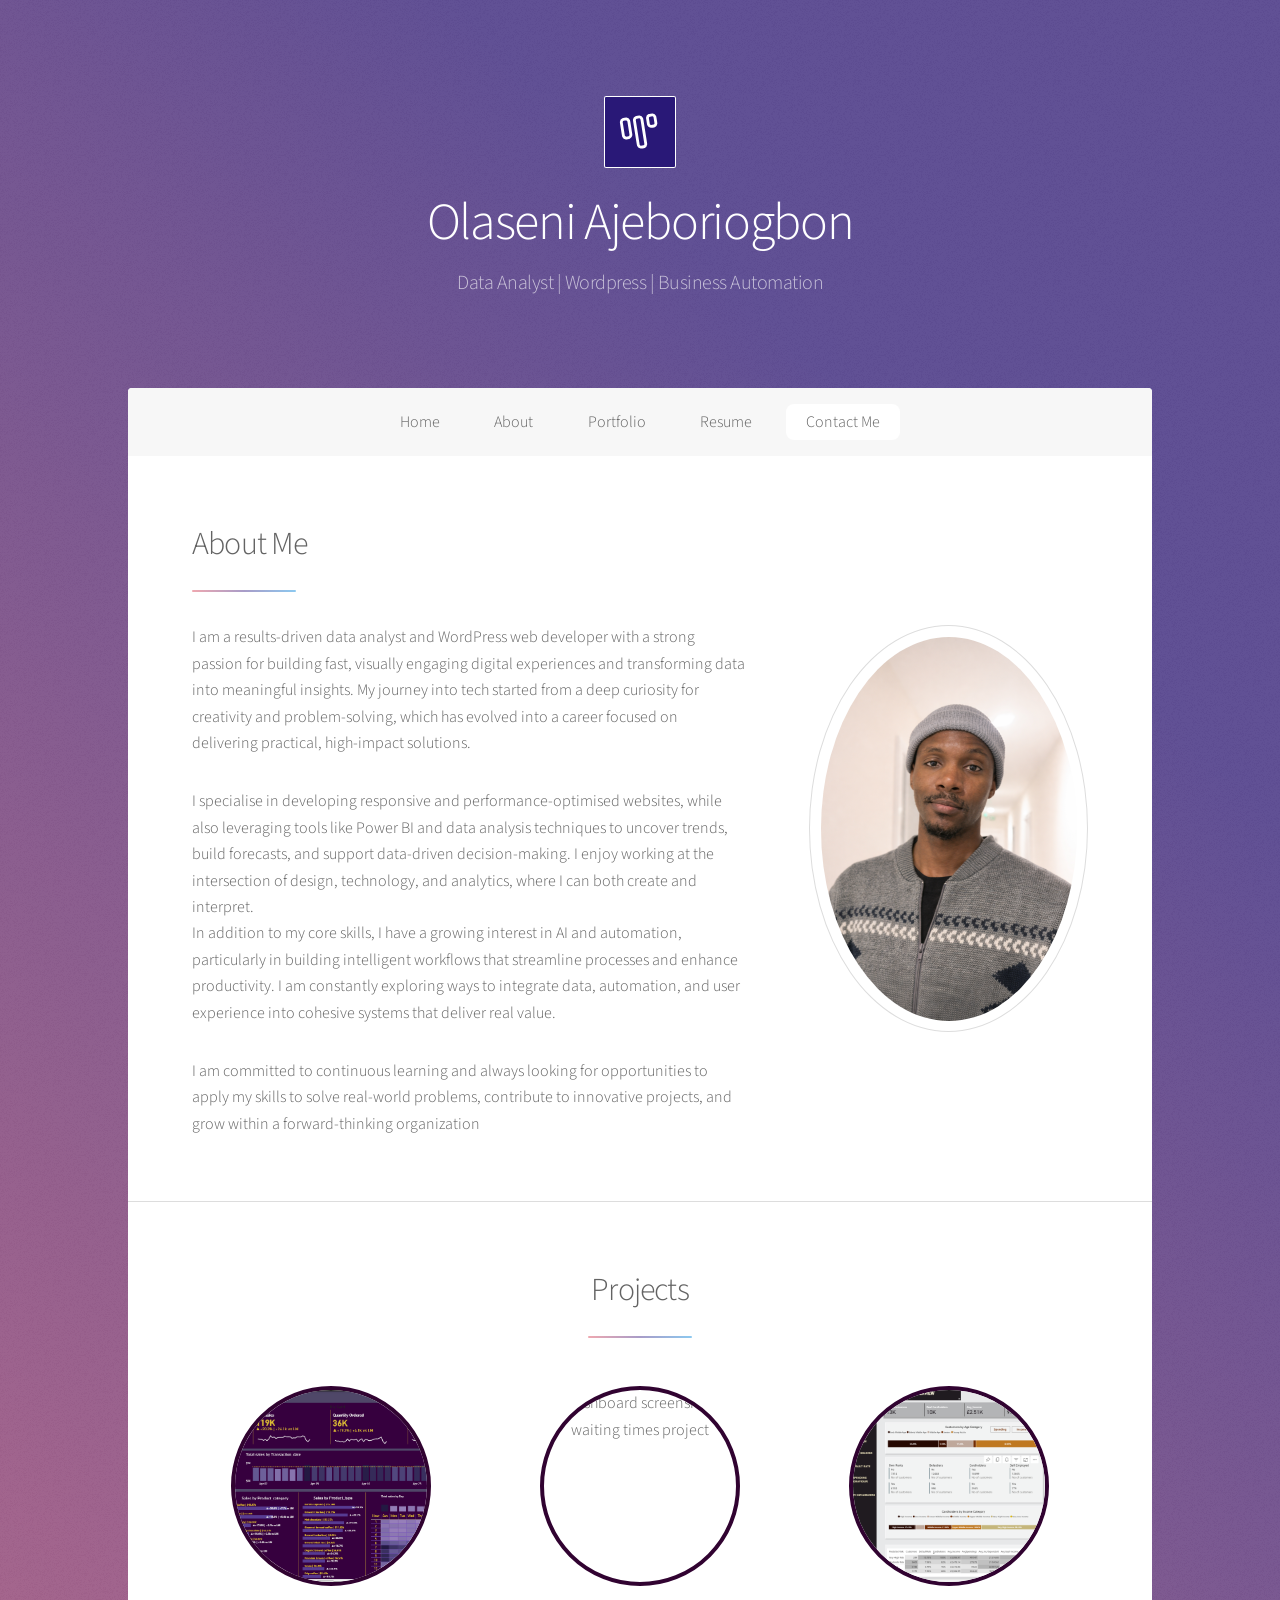
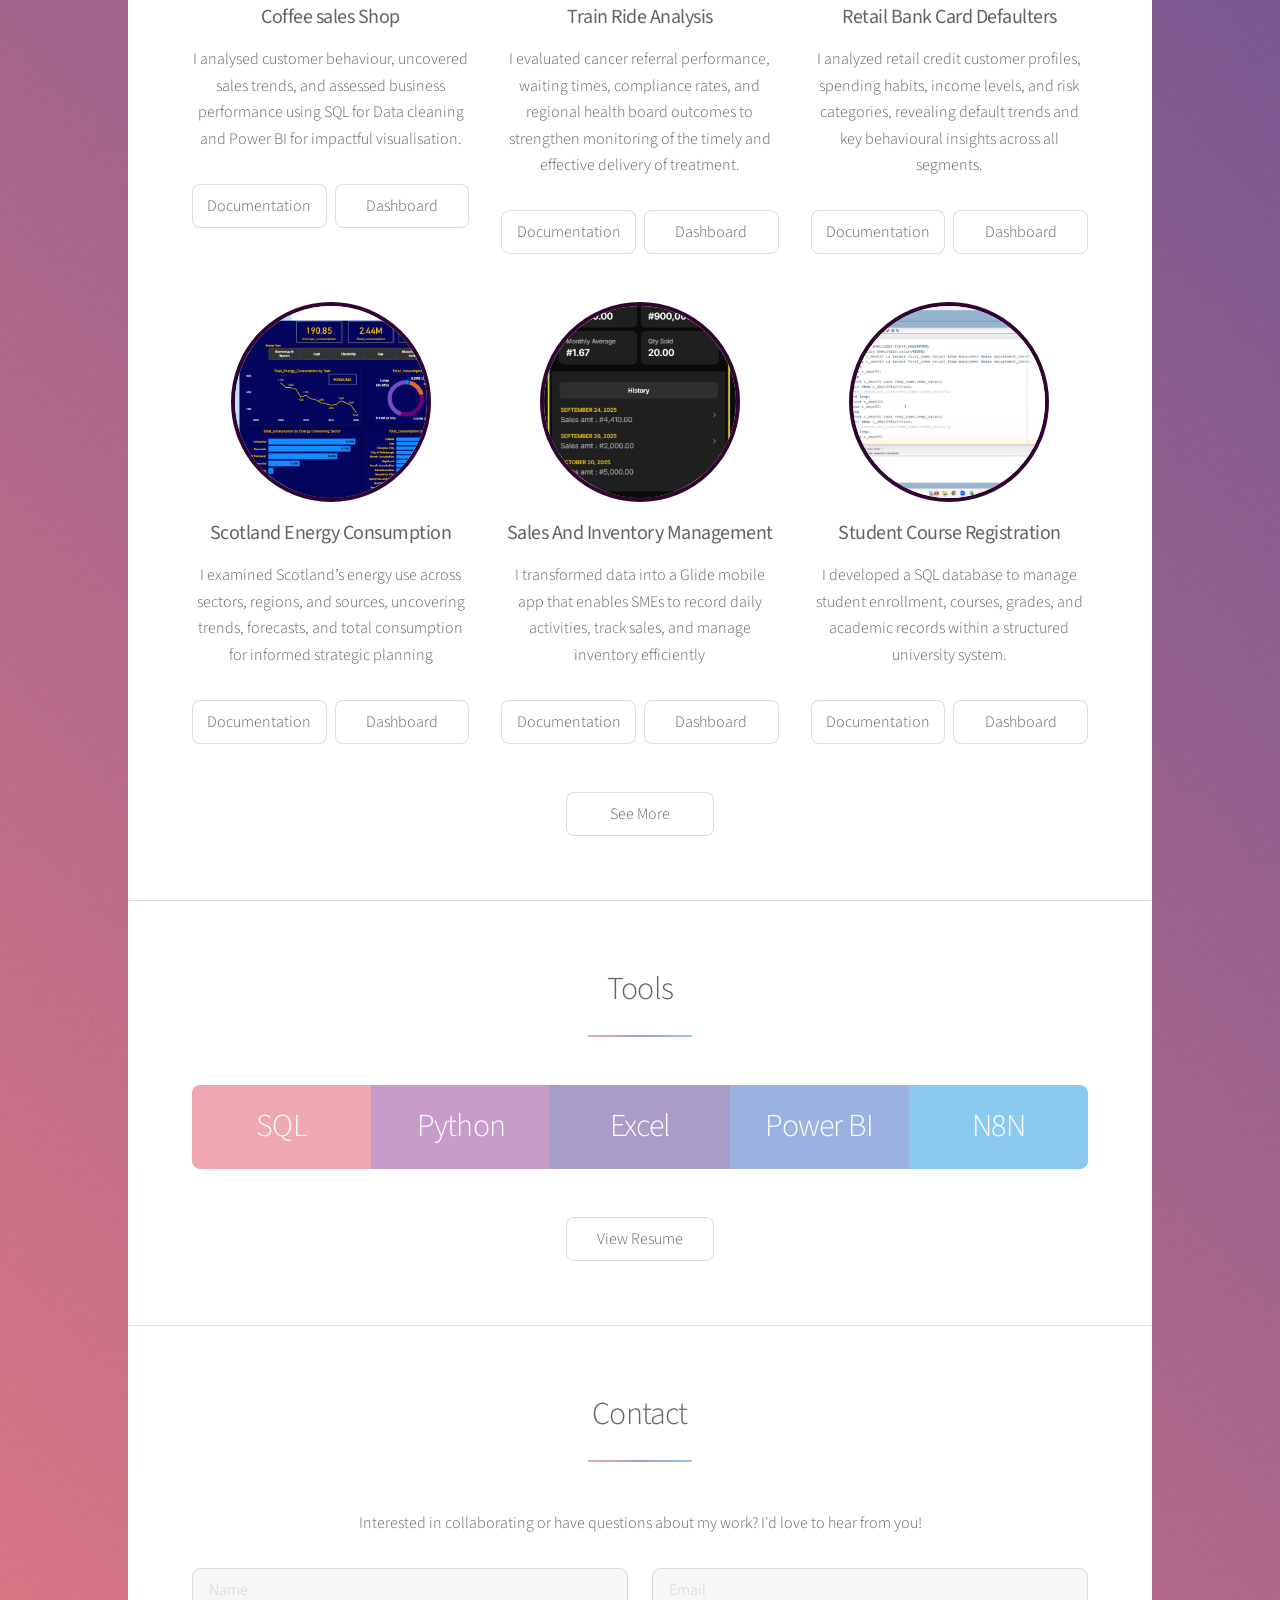
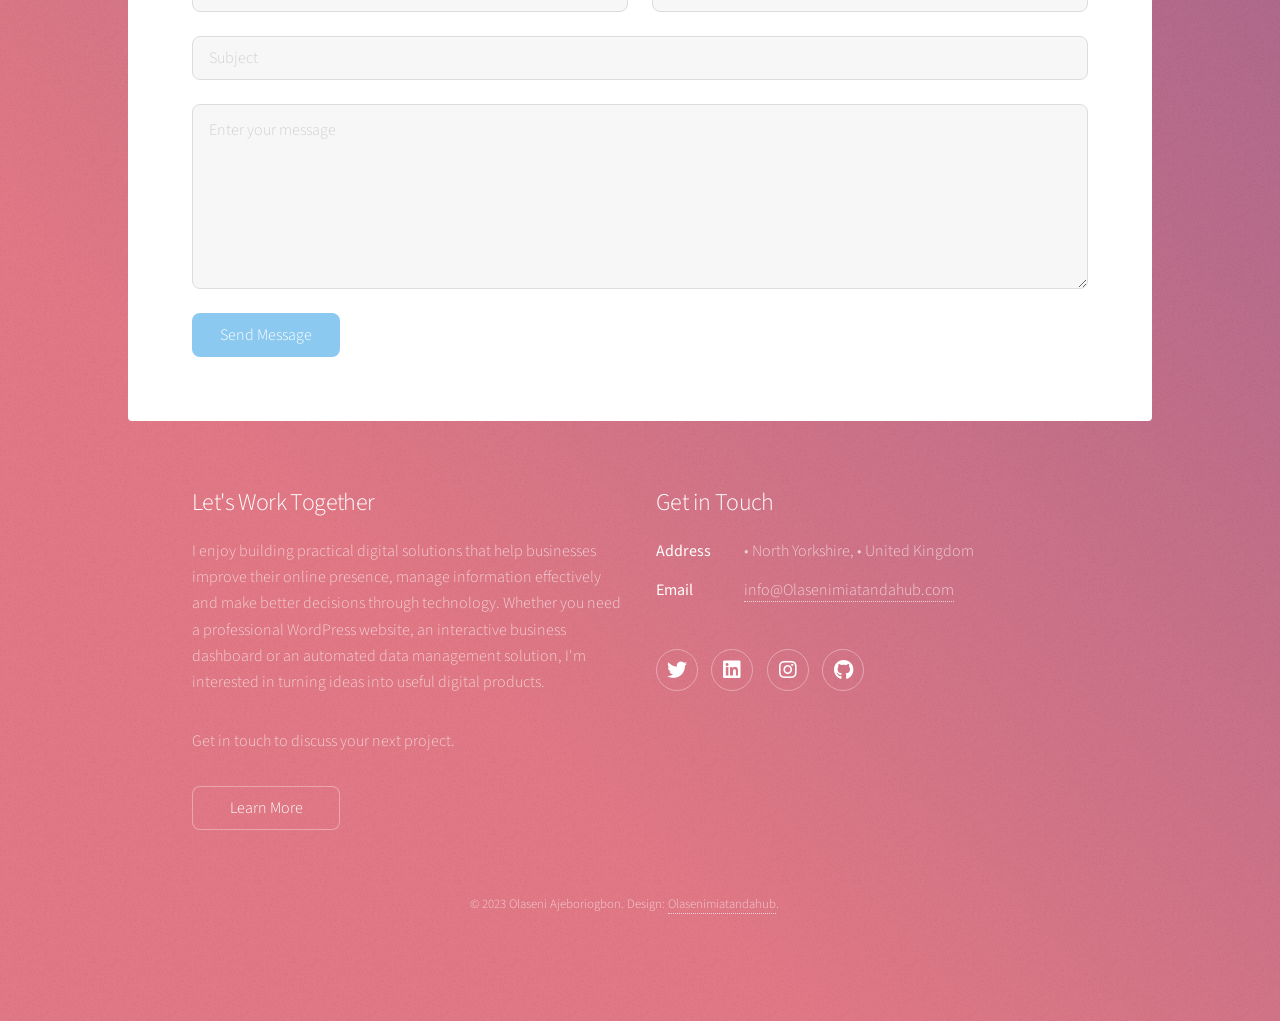
==== commit a6985033: "modified:   html5up-stellar/index.html" ====
--- a/html5up-stellar/index.html
+++ b/html5up-stellar/index.html
@@ -4,7 +4,7 @@
 <head>
 	<title>Olaseni Ajeboriogbon Portfolio webpage</title>
 	<meta charset="utf-8" />
-	<meta name="viewport" content="width=device-width, initial-scale=1, user-scalable=no" />
+	<meta name="viewport" content="width=device-width, initial-scale=1" />
 	<link rel="stylesheet" href="assets/css/main.css" />
 	<noscript>
 		<link rel="stylesheet" href="assets/css/noscript.css" />
@@ -31,7 +31,7 @@
 				<li><a href="#intro">About</a></li>
 				<li><a href="#first" class="active">Portfolio</a></li>
 				<li><a href="#resume">Resume</a></li>
-				<li><a href="#contact">Contact Me</a></li>
+				<li><a href="#cta">Contact Me</a></li>
 			</ul>
 		</nav>
 
@@ -187,9 +187,9 @@
 						<strong>N8N</strong> 
 					</li>
 				</ul>
-				<footer class="major">
+				<footer class="major" id="resume">
 					<ul class="actions special">
-						<li><a onclick="window.open('https://drive.google.com/file/d/1vrlk4MFl1OMZCrbnKyXizmsqIbrqOtQQ/view?usp=drivesdk')" class="button">View Resume</a></li>
+						<li><a onclick="window.open('https://drive.google.com/file/d/1vrlk4MFl1OMZCrbnKyXizmsqIbrqOtQQ/view?usp=drivesdk')" class="button" id="Resume">View Resume</a></li>
 					</ul>
 				</footer>
 			</section>
--- a/html5up-stellar/assets/css/main.css
+++ b/html5up-stellar/assets/css/main.css
@@ -3880,21 +3880,27 @@
 
 #action-btn {
 	display: flex;
+	flex-wrap: wrap;
 	justify-content: space-evenly;
-	align-items:normal;
+	align-items: normal;
+	gap: 0.5em;
 	text-decoration: none;
 	transition: background-color 0.3s ease;
 }
 
 #btns {
-	
-		height: 2.75em;
-		line-height: 2.75em;
-		min-width: 5.25em;
-		padding: 0 1.0em;
-		text-align: center;
-		text-decoration: none;
-		white-space: nowrap;
+	display: flex;
+	flex: 1 1 8rem;
+	align-items: center;
+	justify-content: center;
+	height: auto;
+	min-height: 2.75em;
+	min-width: 0;
+	padding: 0.5em 1em;
+	line-height: 1.25;
+	text-align: center;
+	text-decoration: none;
+	white-space: normal;
 }
 
 #portfolio-background {
@@ -3934,7 +3940,9 @@
 	object-fit: cover;
 }
 .project-card-content {
-	width: 700px;
+	flex: 1 1 0;
+	min-width: 0;
+	width: auto;
 	margin-left: 2em;
 	padding: 1em;
 
@@ -3942,4 +3950,76 @@
 .project-buttons {
 	display:inline-block;
 
+}
+
+@media screen and (max-width: 980px) {
+	.zone-one, .zone-two, .zone-three, .zone-four,
+	.zone-five, .zone-six, .zone-seven, .zone-eight {
+		align-items: flex-start;
+		gap: 1.5em;
+	}
+
+	.image-fit {
+		flex: 0 0 240px;
+		width: 240px;
+		height: 240px;
+	}
+
+	.project-card-content {
+		margin-left: 0;
+		padding: 0.5em;
+	}
+}
+
+@media screen and (max-width: 736px) {
+	#nav {
+		display: block;
+		position: static;
+		overflow: visible;
+		padding: 0.5em;
+	}
+
+	#nav.alt {
+		position: static;
+	}
+
+	#nav ul {
+		display: flex;
+		flex-wrap: wrap;
+		justify-content: center;
+		gap: 0.25em;
+	}
+
+	#nav ul li {
+		margin: 0;
+	}
+
+	#nav ul li a {
+		padding: 0 0.75em;
+		font-size: 0.9em;
+	}
+
+	#nav + #main {
+		padding-top: 0;
+	}
+
+	.zone-one, .zone-two, .zone-three, .zone-four,
+	.zone-five, .zone-six, .zone-seven, .zone-eight {
+		flex-direction: column;
+		align-items: center;
+		gap: 1.25em;
+	}
+
+	.image-fit {
+		flex: 0 1 auto;
+		width: 100%;
+		max-width: 300px;
+		height: auto;
+		aspect-ratio: 1;
+	}
+
+	.project-card-content {
+		width: 100%;
+		padding: 0;
+	}
 }
